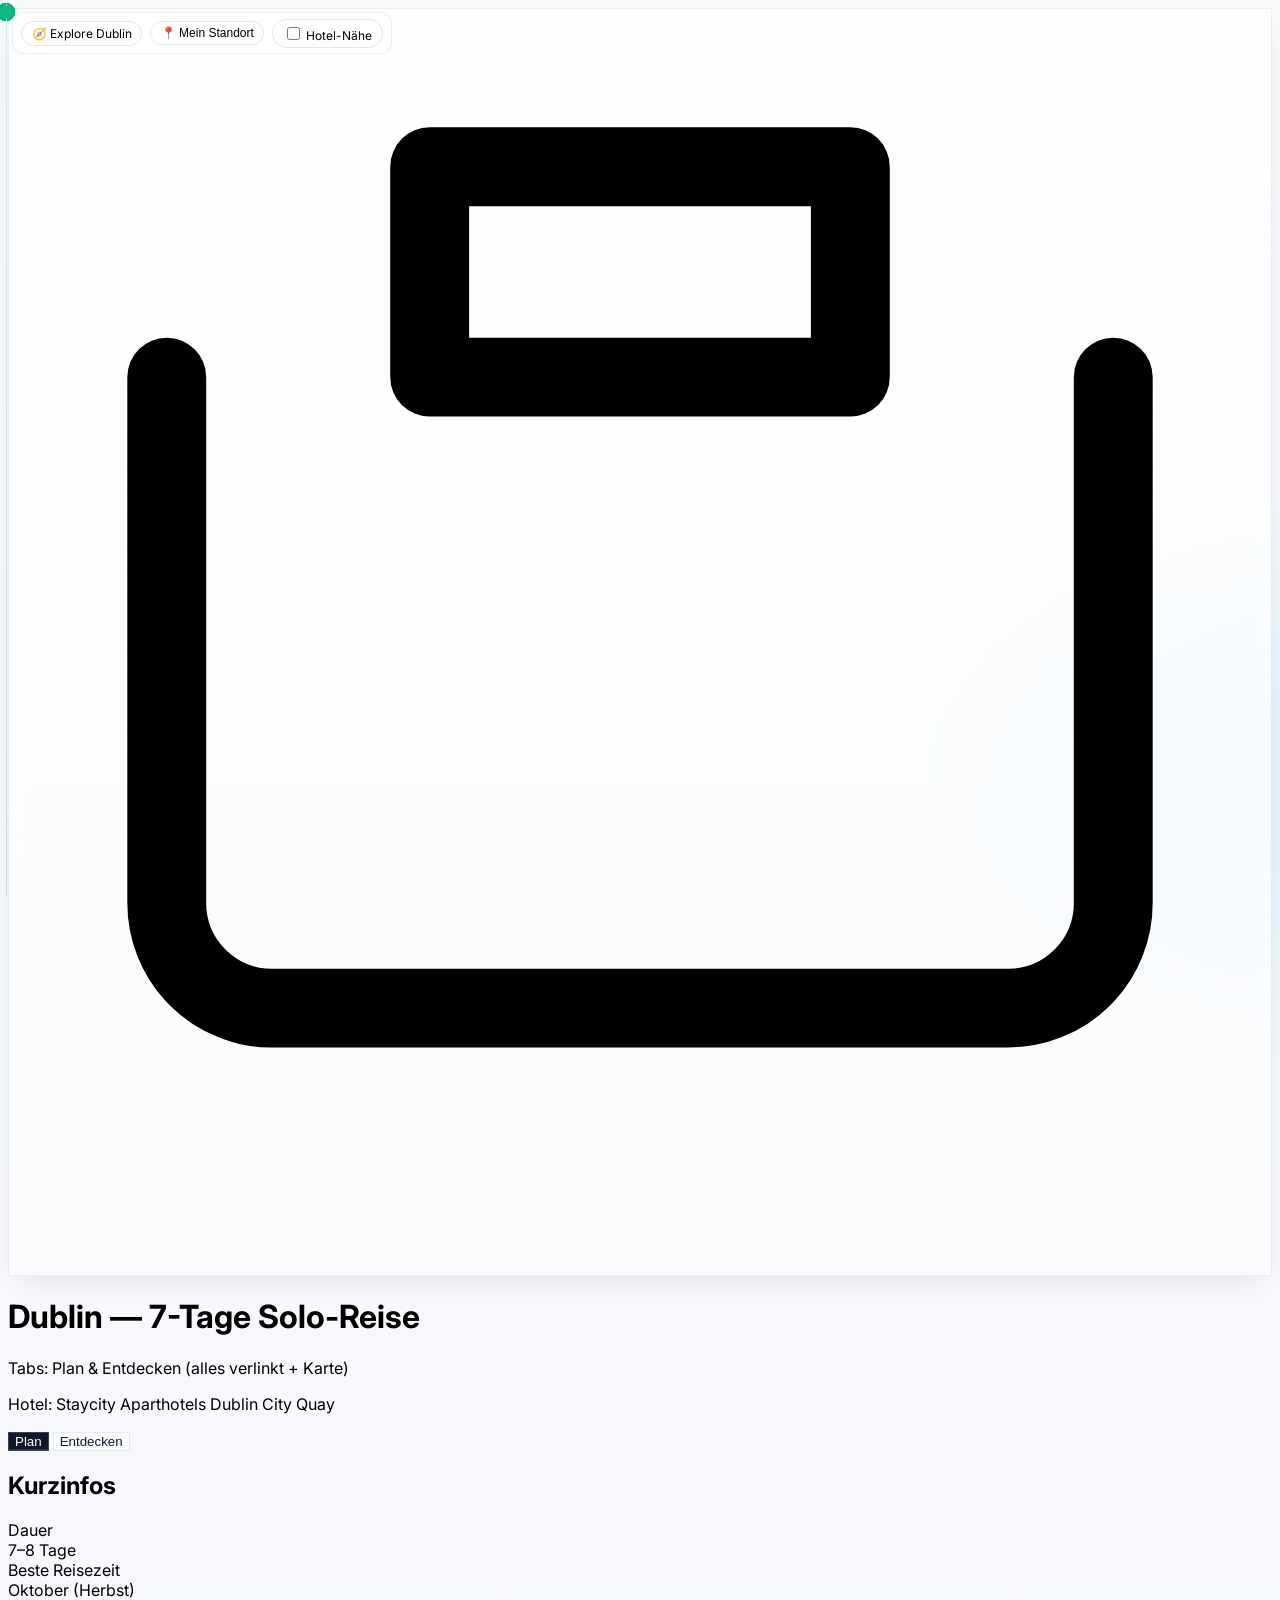
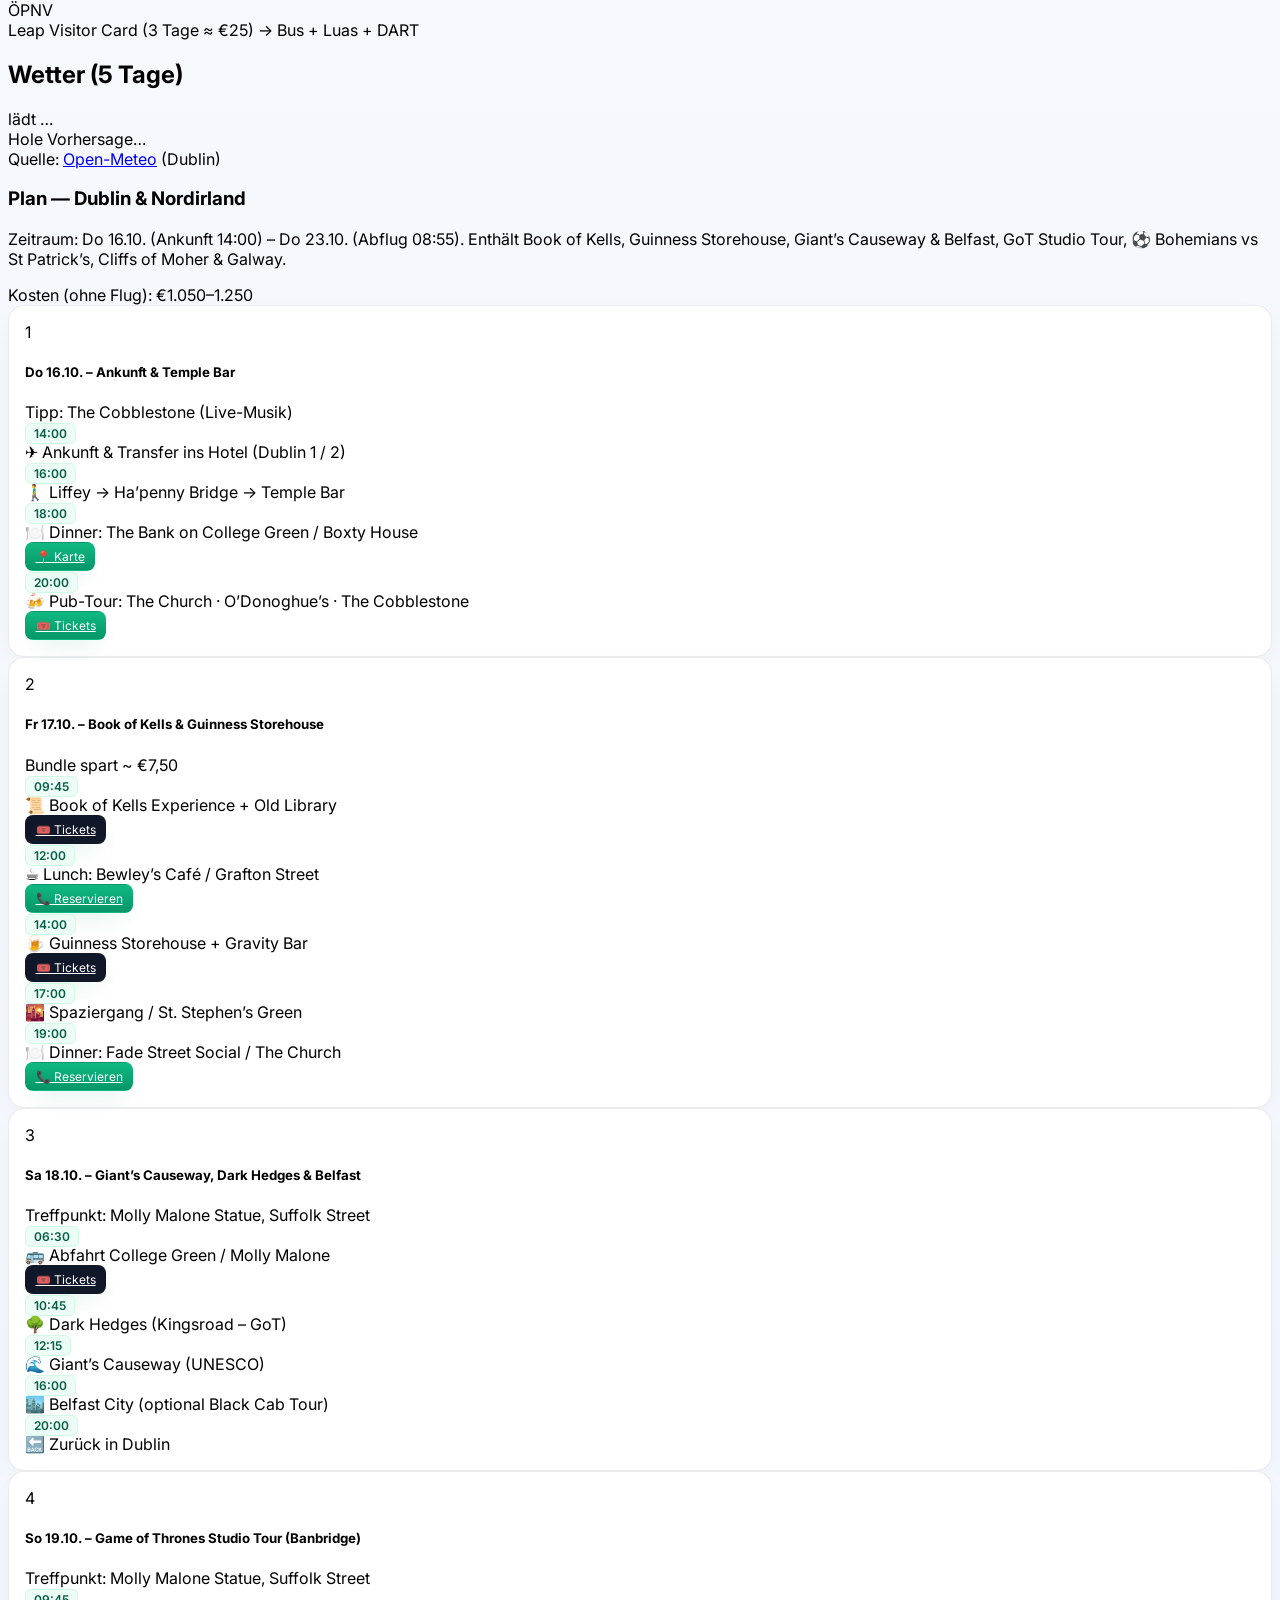
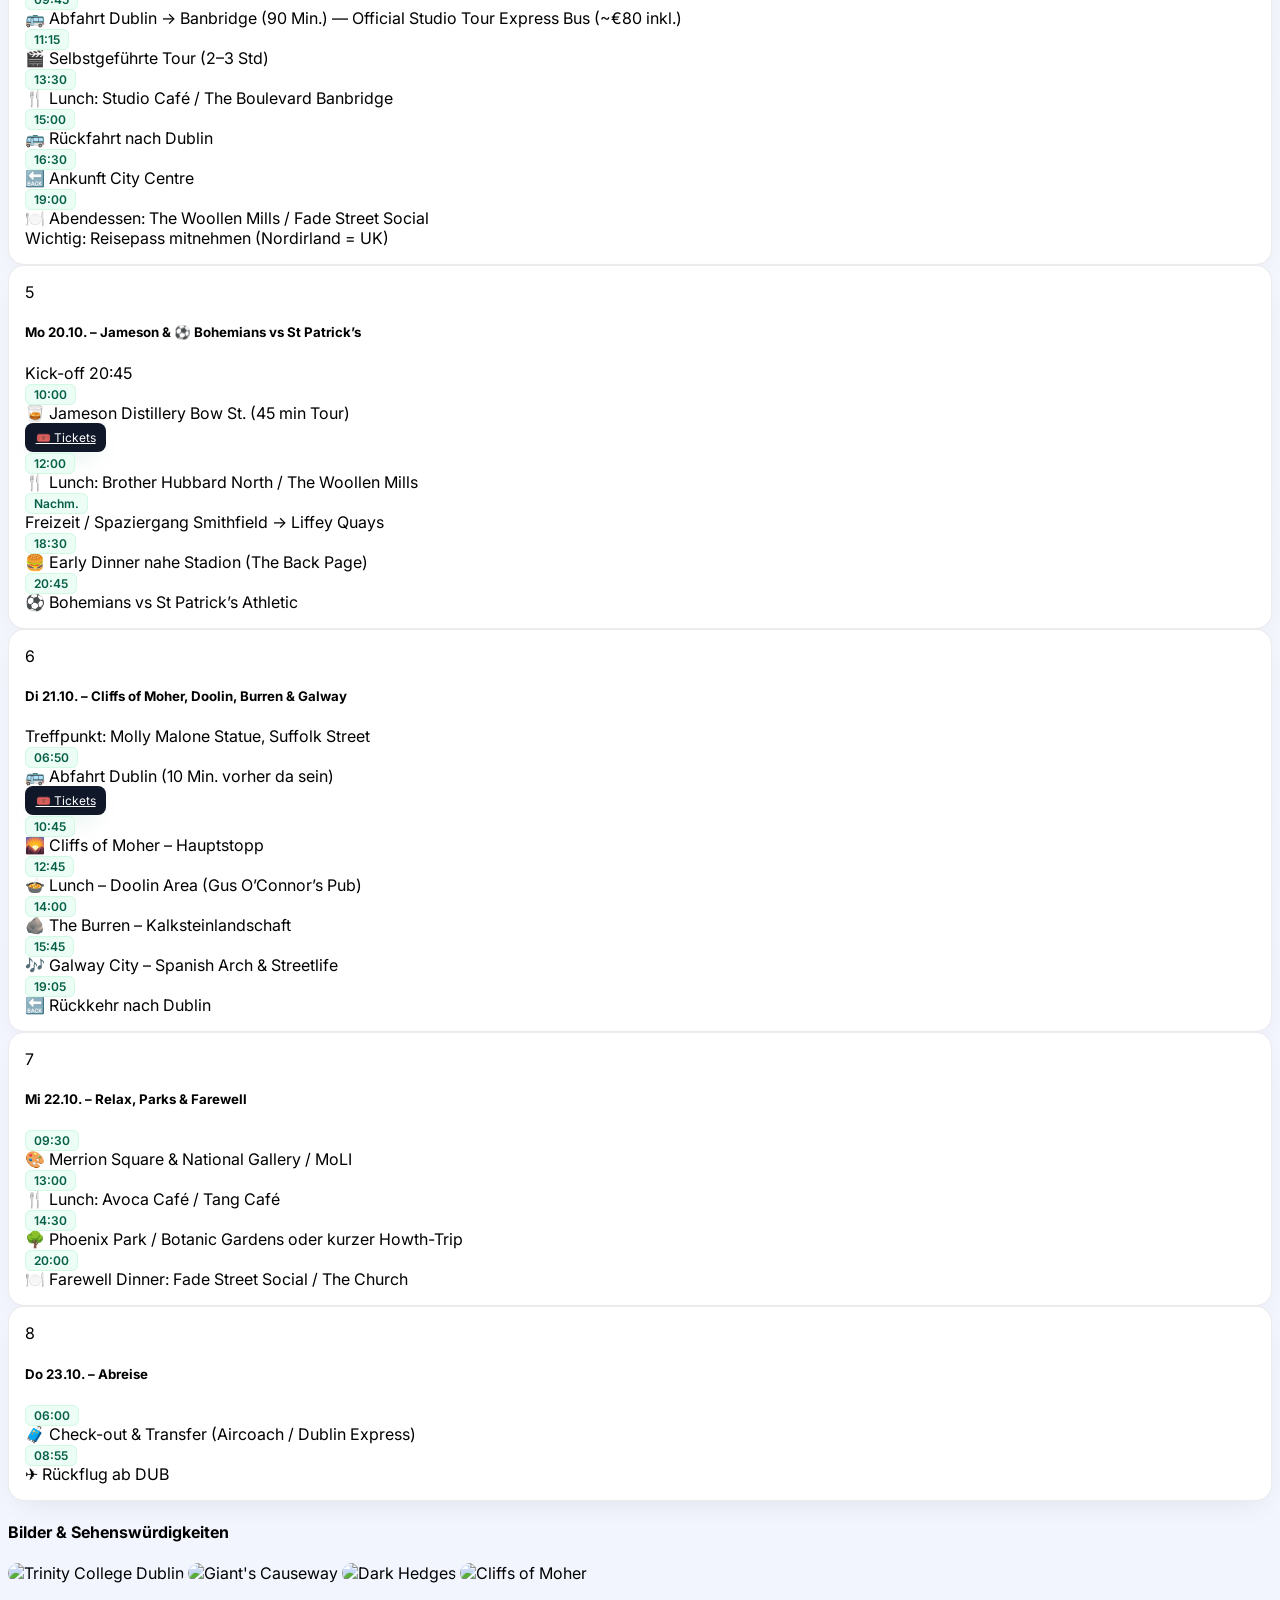
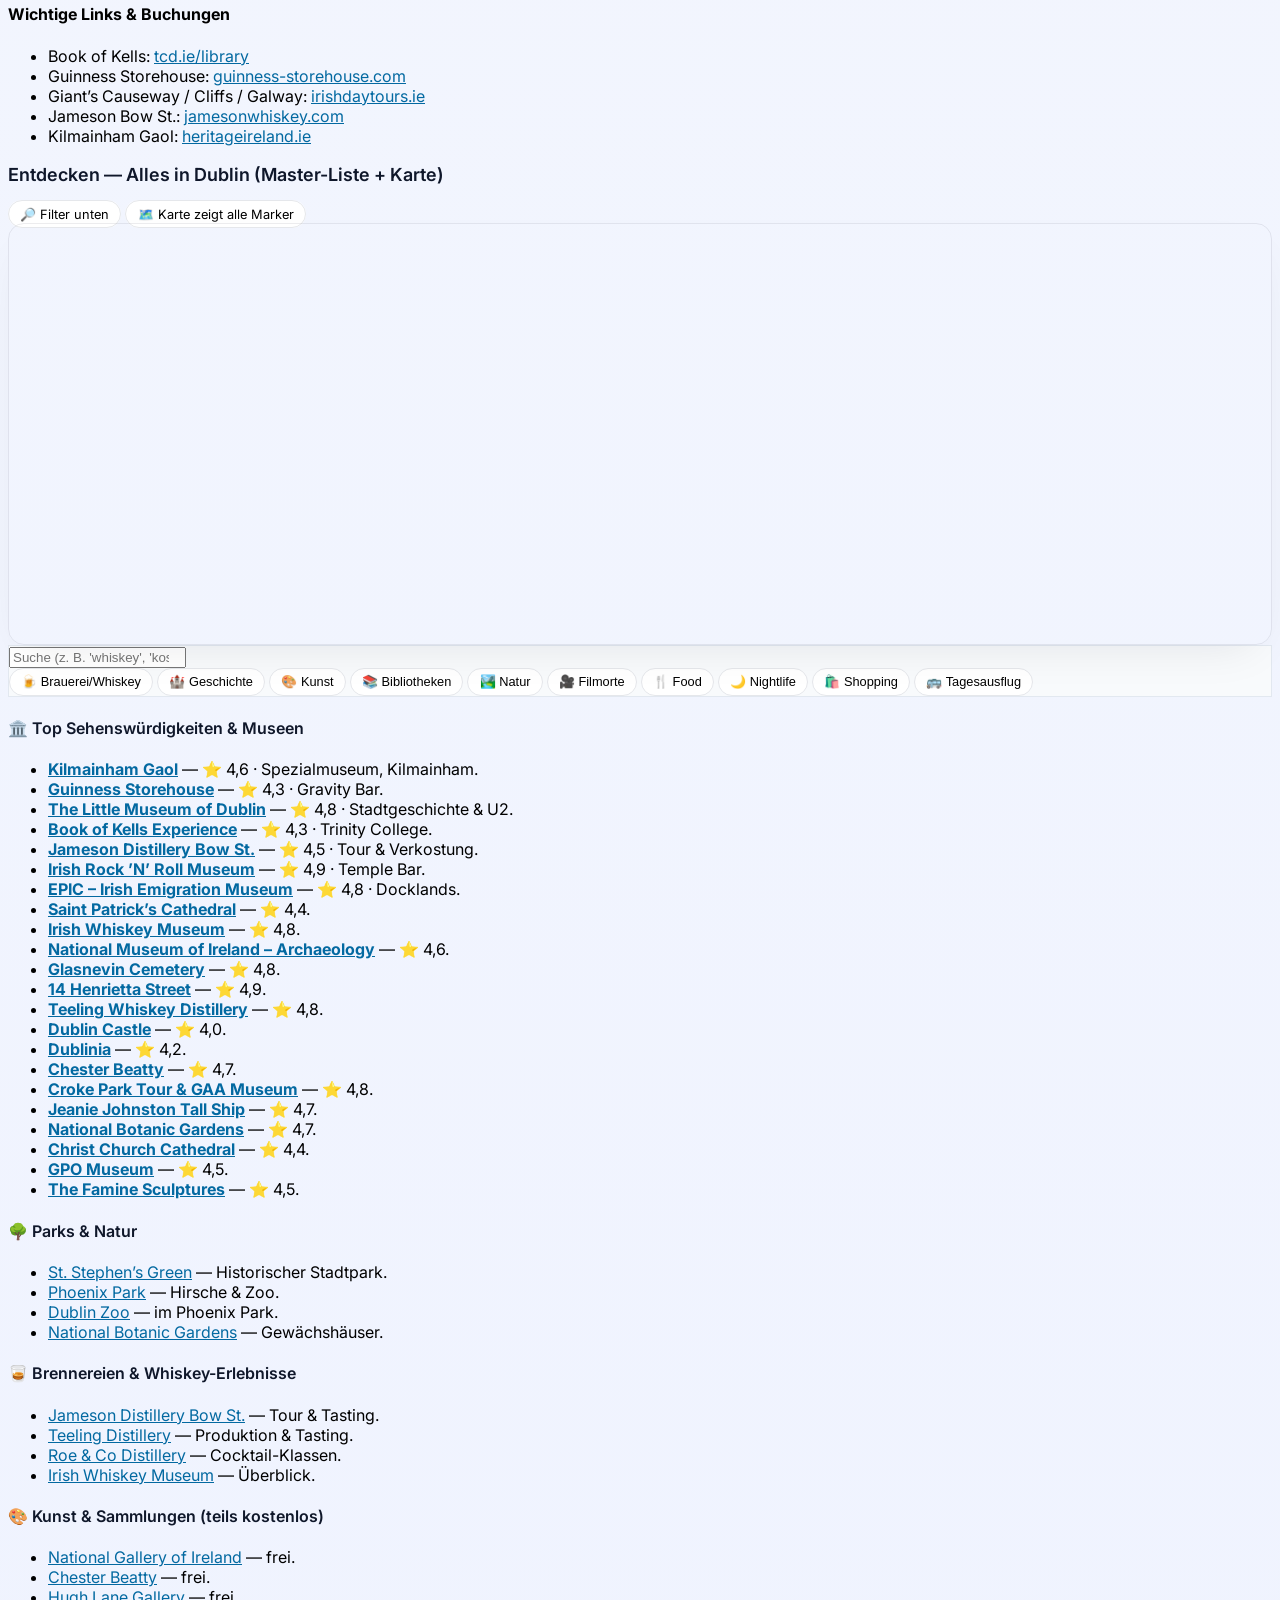
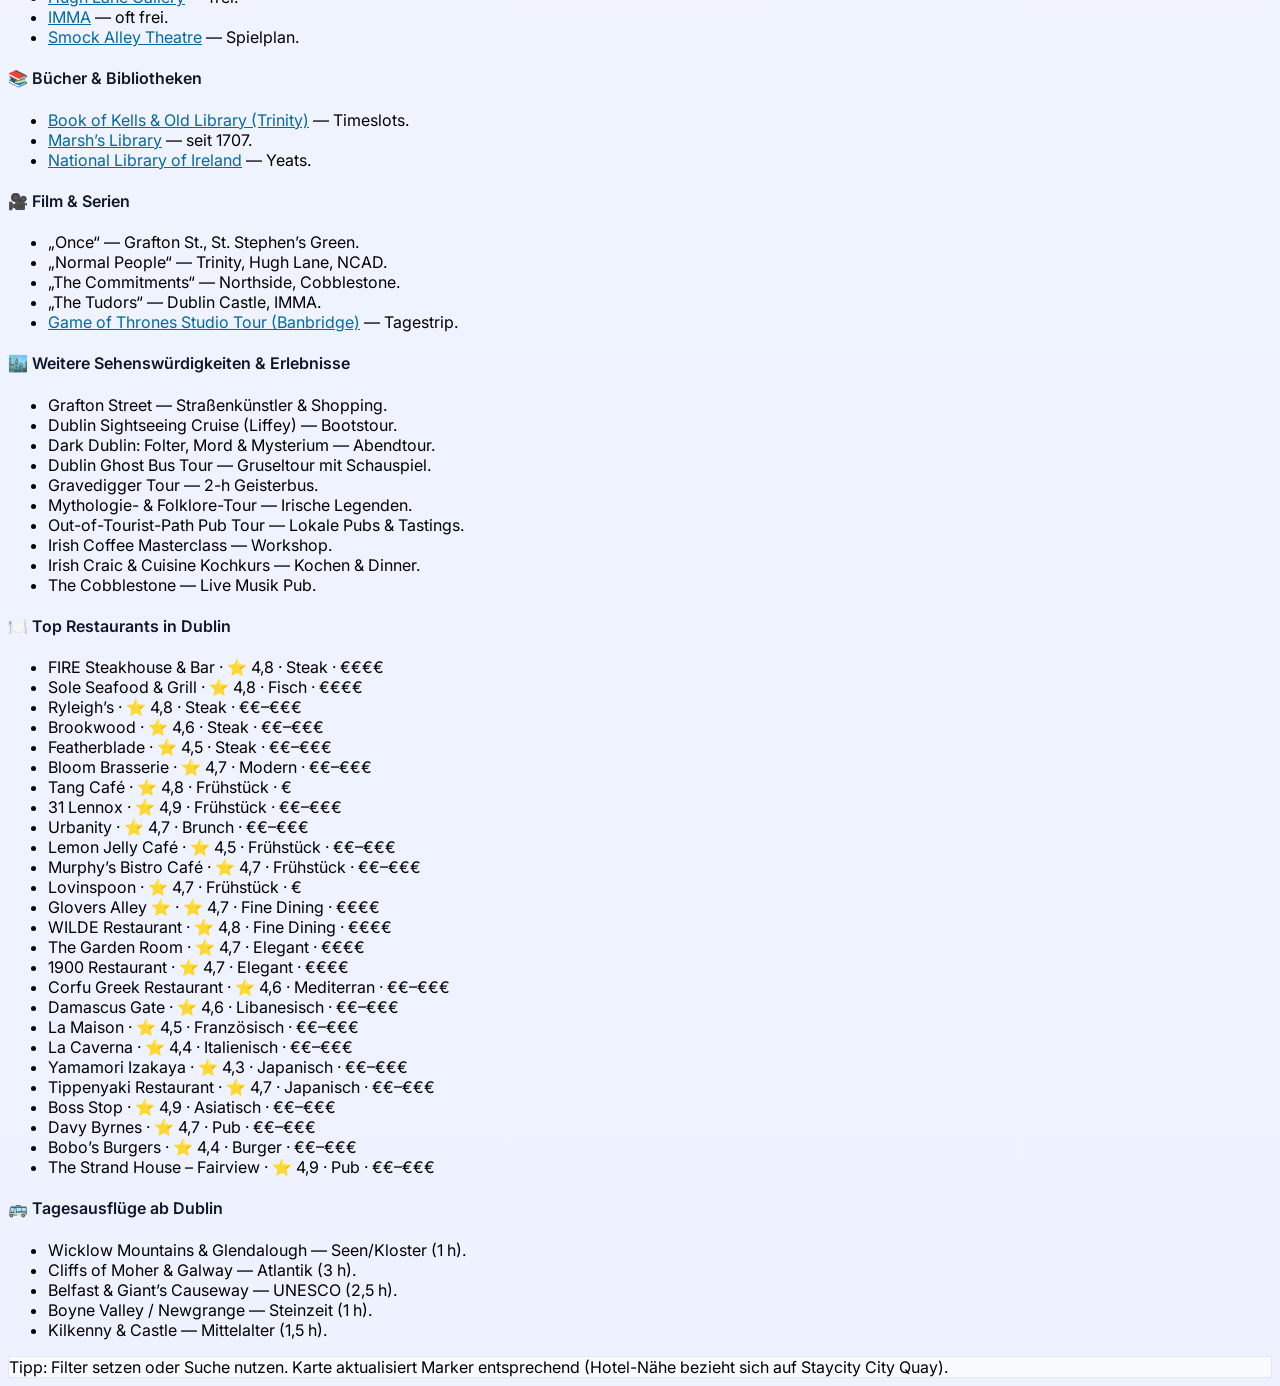
==== index.html @ 1398ee59 "Update index.html" ====
<!doctype html>
<html lang="de">
<head>
  <meta charset="utf-8" />
  <meta name="viewport" content="width=device-width, initial-scale=1" />
  <title>Dublin — 7-Tage Solo-Reise (Plan & Entdecken)</title>

  <!-- Fonts -->
  <link rel="preconnect" href="https://fonts.gstatic.com" crossorigin>
  <link href="https://fonts.googleapis.com/css2?family=Inter:wght@400;500;600;700&display=swap" rel="stylesheet">

  <!-- Tailwind -->
  <script src="https://cdn.tailwindcss.com"></script>

  <!-- Leaflet -->
  <link rel="stylesheet" href="https://unpkg.com/leaflet@1.9.4/dist/leaflet.css" crossorigin="">
  <script src="https://unpkg.com/leaflet@1.9.4/dist/leaflet.js" crossorigin=""></script>

  <style>
    /* ---------- Farb- & Surface-Polish (hell) ---------- */
    :root{
      --bg-grad-a:#f8fafc; /* slate-50 */
      --bg-grad-b:#eef2ff; /* indigo-50 */
      --card-bg:#ffffff;
      --card-brd:rgba(15,23,42,.08);
      --card-sh:#0b12201a;
      --chip-brd:#e5e7eb;
      --chip-on:#eef2ff;
      --accent:#10b981;   /* emerald */
      --accent-2:#059669; /* emerald-600 */
      --link:#0369a1;     /* sky-700 */
    }

    body{
      background:
        radial-gradient(1200px 600px at 10% -10%, rgba(16,185,129,.12), transparent 60%),
        radial-gradient(900px 500px at 110% 10%, rgba(56,189,248,.12), transparent 60%),
        linear-gradient(180deg, var(--bg-grad-a), var(--bg-grad-b));
      font-family: Inter, ui-sans-serif, system-ui, -apple-system, Segoe UI, Roboto, Helvetica, Arial, 'Apple Color Emoji','Segoe UI Emoji';
    }

    .glass{background:linear-gradient(180deg,#ffffffb0,#ffffff80);backdrop-filter:blur(10px);border:1px solid rgba(15,23,42,.06);box-shadow:0 10px 30px -10px var(--card-sh)}
    .card{border-radius:1rem;border:1px solid var(--card-brd);background:var(--card-bg);box-shadow:0 10px 30px -12px var(--card-sh);padding:1rem;transition:box-shadow .25s ease, transform .25s ease, border-color .25s}
    .card:hover{ transform: translateY(-1px); box-shadow: 0 14px 38px -12px var(--card-sh); border-color: rgba(14,165,233,.25) }
    .timeline-line{position:absolute;left:6px;top:.25rem;bottom:.25rem;width:1px;background:linear-gradient(#e2e8f0,#cbd5e1)}
    .bullet{position:absolute;left:0;top:.375rem;height:.75rem;width:.75rem;border-radius:9999px;background:var(--accent);box-shadow:0 0 0 3px rgba(16,185,129,.18)}
    .badge{font-size:.75rem;font-weight:600;color:#065f46;background:#ecfdf5;border:1px solid #d1fae5;border-radius:.375rem;padding:.125rem .5rem}
    .tab{border:1px solid var(--card-brd); color:#0f172a; background: linear-gradient(180deg,#ffffffb3,#ffffff99); transition: all .2s ease}
    .tab.tab-active{background: linear-gradient(180deg,#0f172a,#111827); color:#fff; border-color:rgba(255,255,255,.18); box-shadow: inset 0 -1px 0 0 rgba(255,255,255,.1)}
    .tab:not(.tab-active):hover{ background:#ffffffd0 }
    img.multi{aspect-ratio:16/10;width:100%;height:auto;object-fit:cover;border-radius:.75rem}
    .k-section h3{font-size:1.125rem;font-weight:600;color:#0f172a}
    .k-section h4{font-weight:600;color:#0f172a}
    .chip{border:1px solid var(--chip-brd);border-radius:999px;padding:.35rem .7rem;font-size:.8rem;cursor:pointer;background:#fff;transition: all .15s ease}
    .chip:hover{ transform: translateY(-1px); box-shadow:0 6px 14px -10px var(--card-sh) }
    .chip[data-active="1"]{ background: var(--chip-on); border-color: #c7d2fe; box-shadow: 0 0 0 2px #e0e7ff inset }
    .hint{background:#f8fafc;border:1px solid #e2e8f0}
    .link{color:var(--link);text-decoration:underline}
    .btn{display:inline-flex;align-items:center;gap:.5rem;border:1px solid transparent;padding:.375rem .6rem;border-radius:.5rem;font-size:.75rem;background:linear-gradient(180deg,#10b981,#059669);color:#fff;box-shadow:0 10px 24px -12px rgba(5,150,105,.45);transition: transform .15s ease, box-shadow .15s ease, filter .1s ease}
    .btn:hover{ transform: translateY(-1px); filter: brightness(1.03); box-shadow:0 14px 30px -12px rgba(5,150,105,.55) }
    .btn:active{ transform: translateY(0) }
    .btn-ghost{background:linear-gradient(180deg,#0f172a,#111827);color:#fff;border-color:transparent}
    #map{height:420px;border-radius:1rem;border:1px solid var(--card-brd);box-shadow:0 18px 44px -20px var(--card-sh);position:relative}
    .leaflet-popup-content{margin:8px 12px}
    .map-toolbar{position:absolute; z-index:500; inset:12px auto auto 12px; display:flex; gap:8px; align-items:center; background: rgba(255,255,255,.95); border:1px solid var(--card-brd); border-radius:.75rem; padding:.35rem .5rem; backdrop-filter: blur(6px)}
    .map-pill{ padding:.25rem .6rem; border-radius:999px; font-size:.75rem; border:1px solid var(--chip-brd); background:#fff }
    [data-name].ring{ transition: box-shadow .4s ease }
    @media (prefers-reduced-motion: reduce){ .card, .btn, .chip { transition: none!important } }
  </style>
</head>
<body class="min-h-screen p-4 sm:p-6">
  <div class="max-w-5xl mx-auto">
    <header class="mb-4 sm:mb-6">
      <div class="flex items-center gap-4">
        <div class="w-12 h-12 sm:w-14 sm:h-14 glass rounded-2xl flex items-center justify-center">
          <svg xmlns="http://www.w3.org/2000/svg" class="w-7 h-7 sm:w-8 sm:h-8 text-emerald-600" viewBox="0 0 24 24" fill="none" stroke="currentColor">
            <path stroke-linecap="round" stroke-linejoin="round" stroke-width="1.5" d="M3 7v10a2 2 0 0 0 2 2h14a2 2 0 0 0 2-2V7" />
            <path stroke-linecap="round" stroke-linejoin="round" stroke-width="1.5" d="M8 3h8v4H8z" />
          </svg>
        </div>
        <div class="flex-1">
          <h1 class="text-xl sm:text-2xl font-semibold text-slate-900">Dublin — 7-Tage Solo-Reise</h1>
          <p class="text-sm text-slate-500">Tabs: <span class="font-medium">Plan</span> & <span class="font-medium">Entdecken</span> (alles verlinkt + Karte)</p>
          <p class="text-xs text-slate-500 mt-1">Hotel: <span class="font-semibold">Staycity Aparthotels Dublin City Quay</span></p>
        </div>
      </div>
    </header>


    <!-- Tabs -->
    <nav class="sticky top-0 z-10 bg-gradient-to-b from-slate-50/80 to-slate-100/80 backdrop-blur rounded-xl p-1 mb-4 shadow-sm">
      <div class="grid grid-cols-2 gap-1">
        <button id="tabA" class="tab tab-active rounded-lg px-3 py-2 text-sm font-medium">Plan</button>
        <button id="tabC" class="tab rounded-lg px-3 py-2 text-sm font-medium">Entdecken</button>
      </div>
    </nav>

    <!-- Übersicht -->
    <section class="bg-white p-4 sm:p-5 rounded-2xl shadow-md mb-4">
      <h2 class="text-lg font-semibold text-slate-800 mb-2">Kurzinfos</h2>
      <div class="grid grid-cols-1 md:grid-cols-3 gap-3 text-sm text-slate-600">
        <div class="p-3 rounded-lg bg-slate-50">Dauer<br><span class="font-medium text-slate-800">7–8 Tage</span></div>
        <div class="p-3 rounded-lg bg-slate-50">Beste Reisezeit<br><span class="font-medium text-slate-800">Oktober (Herbst)</span></div>
        <div class="p-3 rounded-lg bg-slate-50">ÖPNV<br><span class="font-medium text-slate-800">Leap Visitor Card (3 Tage ≈ €25) → Bus + Luas + DART</span></div>
      </div>
    </section>

    <!-- Wetter (5 Tage) -->
    <section class="bg-white p-4 sm:p-5 rounded-2xl shadow-md mb-4">
      <div class="flex items-center justify-between mb-3">
        <h2 class="text-lg font-semibold text-slate-800">Wetter (5 Tage)</h2>
        <span id="wxUpdated" class="text-xs text-slate-500">lädt …</span>
      </div>

      <div id="wxWrap" class="grid grid-cols-2 sm:grid-cols-3 md:grid-cols-5 gap-3">
        <div class="col-span-full text-sm text-slate-500" id="wxLoading">Hole Vorhersage…</div>
      </div>

      <div class="mt-3 text-xs text-slate-400">
        Quelle: <a class="underline" href="https://open-meteo.com/" target="_blank" rel="noopener">Open-Meteo</a> (Dublin)
      </div>
    </section>

    <!-- ========= PLAN ========= -->
    <div id="wrapA">
      <section class="bg-white p-6 rounded-2xl shadow-lg border border-slate-200/60">
        <div class="flex items-start justify-between mb-4 gap-3">
          <div>
            <h3 class="text-xl font-semibold text-slate-900">Plan — Dublin & Nordirland</h3>
            <p class="text-sm text-slate-600 mt-1">Zeitraum: Do 16.10. (Ankunft 14:00) – Do 23.10. (Abflug 08:55). Enthält Book of Kells, Guinness Storehouse, Giant’s Causeway & Belfast, GoT Studio Tour, ⚽ Bohemians vs St Patrick’s, Cliffs of Moher & Galway.</p>
          </div>
          <div class="text-sm text-emerald-600 font-medium shrink-0">Kosten (ohne Flug): €1.050–1.250</div>
        </div>

        <div class="grid grid-cols-1 md:grid-cols-2 gap-6">
          <!-- Day Cards -->
          <div class="space-y-3">

            <!-- Tag 1 -->
            <div class="card">
              <div class="flex items-center justify-between mb-3">
                <div class="flex items-center gap-2">
                  <span class="inline-flex h-7 w-7 items-center justify-center rounded-xl bg-slate-900 text-white text-sm font-semibold">1</span>
                  <h5 class="text-base font-semibold text-slate-900">Do 16.10. – Ankunft & Temple Bar</h5>
                </div>
                <span class="text-xs text-slate-500">Tipp: The Cobblestone (Live-Musik)</span>
              </div>
              <div class="relative">
                <div class="timeline-line"></div>
                <div class="space-y-3">
                  <div class="relative pl-8">
                    <span class="bullet"></span>
                    <div class="flex flex-wrap items-center gap-3">
                      <span class="badge">14:00</span>
                      <div class="text-sm font-medium text-slate-800">✈️ Ankunft & Transfer ins Hotel (Dublin 1 / 2)</div>
                    </div>
                  </div>
                  <div class="relative pl-8">
                    <span class="bullet"></span>
                    <div class="flex flex-wrap items-center gap-3">
                      <span class="badge">16:00</span>
                      <div class="text-sm font-medium text-slate-800">🚶‍♂️ Liffey → Ha’penny Bridge → Temple Bar</div>
                    </div>
                  </div>
                  <div class="relative pl-8">
                    <span class="bullet"></span>
                    <div class="flex flex-wrap items-center gap-3">
                      <span class="badge">18:00</span>
                      <div class="text-sm font-medium text-slate-800">🍽️ Dinner: The Bank on College Green / Boxty House</div>
                      <a class="btn" target="_blank" href="https://maps.google.com/?q=The+Bank+on+College+Green+Dublin">📍 Karte</a>
                    </div>
                  </div>
                  <div class="relative pl-8">
                    <span class="bullet"></span>
                    <div class="flex flex-wrap items-center gap-3">
                      <span class="badge">20:00</span>
                      <div class="text-sm font-medium text-slate-800">🍻 Pub-Tour: The Church · O’Donoghue’s · The Cobblestone</div>
                      <a class="btn" target="_blank" href="https://dublinpubcrawl.com/">🎟️ Tickets</a>
                    </div>
                  </div>
                </div>
              </div>
            </div>

            <!-- Tag 2 -->
            <div class="card">
              <div class="flex items-center justify-between mb-3">
                <div class="flex items-center gap-2">
                  <span class="inline-flex h-7 w-7 items-center justify-center rounded-xl bg-slate-900 text-white text-sm font-semibold">2</span>
                  <h5 class="text-base font-semibold text-slate-900">Fr 17.10. – Book of Kells & Guinness Storehouse</h5>
                </div>
                <span class="text-xs text-slate-500">Bundle spart ~ €7,50</span>
              </div>
              <div class="relative">
                <div class="timeline-line"></div>
                <div class="space-y-3">
                  <div class="relative pl-8">
                    <span class="bullet"></span>
                    <div class="flex flex-wrap items-center gap-3">
                      <span class="badge">09:45</span>
                      <div class="text-sm font-medium text-slate-800">📜 Book of Kells Experience + Old Library</div>
                      <a class="btn btn-ghost" target="_blank" href="https://www.tcd.ie/library/old-library/">🎟️ Tickets</a>
                    </div>
                  </div>
                  <div class="relative pl-8"><span class="bullet"></span>
                    <div class="flex items-center gap-3">
                      <span class="badge">12:00</span>
                      <div class="text-sm font-medium text-slate-800">☕ Lunch: Bewley’s Café / Grafton Street</div>
                      <a class="btn" target="_blank" href="https://www.bewleys.com/locations/grafton-street-cafe/">📞 Reservieren</a>
                    </div>
                  </div>
                  <div class="relative pl-8">
                    <span class="bullet"></span>
                    <div class="flex flex-wrap items-center gap-3">
                      <span class="badge">14:00</span>
                      <div class="text-sm font-medium text-slate-800">🍺 Guinness Storehouse + Gravity Bar</div>
                      <a class="btn btn-ghost" target="_blank" href="https://www.guinness-storehouse.com/">🎟️ Tickets</a>
                    </div>
                  </div>
                  <div class="relative pl-8"><span class="bullet"></span>
                    <div class="flex items-center gap-3">
                      <span class="badge">17:00</span>
                      <div class="text-sm font-medium text-slate-800">🌇 Spaziergang / St. Stephen’s Green</div>
                    </div>
                  </div>
                  <div class="relative pl-8"><span class="bullet"></span>
                    <div class="flex items-center gap-3">
                      <span class="badge">19:00</span>
                      <div class="text-sm font-medium text-slate-800">🍽️ Dinner: Fade Street Social / The Church</div>
                      <a class="btn" target="_blank" href="https://www.fadestreetsocial.com/">📞 Reservieren</a>
                    </div>
                  </div>
                </div>
              </div>
            </div>

            <!-- Tag 3 -->
            <div class="card">
              <div class="flex items-center justify-between mb-3">
                <div class="flex items-center gap-2">
                  <span class="inline-flex h-7 w-7 items-center justify-center rounded-xl bg-slate-900 text-white text-sm font-semibold">3</span>
                  <h5 class="text-base font-semibold text-slate-900">Sa 18.10. – Giant’s Causeway, Dark Hedges & Belfast</h5>
                </div>
                <span class="text-xs text-slate-500">Treffpunkt: Molly Malone Statue, Suffolk Street</span>
              </div>
              <div class="relative">
                <div class="timeline-line"></div>
                <div class="space-y-3">
                  <div class="relative pl-8"><span class="bullet"></span>
                    <div class="flex items-center gap-3 flex-wrap">
                      <span class="badge">06:30</span>
                      <div class="text-sm font-medium text-slate-800">🚌 Abfahrt College Green / Molly Malone</div>
                      <a class="btn btn-ghost" target="_blank" href="https://www.irishdaytours.ie/">🎟️ Tickets</a>
                    </div>
                  </div>
                  <div class="relative pl-8"><span class="bullet"></span>
                    <div class="flex items-center gap-3"><span class="badge">10:45</span><div class="text-sm font-medium text-slate-800">🌳 Dark Hedges (Kingsroad – GoT)</div></div>
                  </div>
                  <div class="relative pl-8"><span class="bullet"></span>
                    <div class="flex items-center gap-3"><span class="badge">12:15</span><div class="text-sm font-medium text-slate-800">🌊 Giant’s Causeway (UNESCO)</div></div>
                  </div>
                  <div class="relative pl-8"><span class="bullet"></span>
                    <div class="flex items-center gap-3"><span class="badge">16:00</span><div class="text-sm font-medium text-slate-800">🏙️ Belfast City (optional Black Cab Tour)</div></div>
                  </div>
                  <div class="relative pl-8"><span class="bullet"></span>
                    <div class="flex items-center gap-3"><span class="badge">20:00</span><div class="text-sm font-medium text-slate-800">🔙 Zurück in Dublin</div></div>
                  </div>
                </div>
              </div>
            </div>

            <!-- Tag 4 -->
            <div class="card">
              <div class="flex items-center justify-between mb-3">
                <div class="flex items-center gap-2">
                  <span class="inline-flex h-7 w-7 items-center justify-center rounded-xl bg-slate-900 text-white text-sm font-semibold">4</span>
                  <h5 class="text-base font-semibold text-slate-900">So 19.10. – Game of Thrones Studio Tour (Banbridge)</h5>
                </div>
                <span class="text-xs text-slate-500">Treffpunkt: Molly Malone Statue, Suffolk Street</span>
              </div>
              <div class="relative">
                <div class="timeline-line"></div>
                <div class="space-y-3">
                  <div class="relative pl-8"><span class="bullet"></span>
                    <div class="flex items-center gap-3 flex-wrap">
                      <span class="badge">09:45</span>
                      <div class="text-sm font-medium text-slate-800">🚌 Abfahrt Dublin → Banbridge (90 Min.) — Official Studio Tour Express Bus (~€80 inkl.)</div>
                    </div>
                  </div>
                  <div class="relative pl-8"><span class="bullet"></span>
                    <div class="flex items-center gap-3"><span class="badge">11:15</span><div class="text-sm font-medium text-slate-800">🎬 Selbstgeführte Tour (2–3 Std)</div></div>
                  </div>
                  <div class="relative pl-8"><span class="bullet"></span>
                    <div class="flex items-center gap-3"><span class="badge">13:30</span><div class="text-sm font-medium text-slate-800">🍴 Lunch: Studio Café / The Boulevard Banbridge</div></div>
                  </div>
                  <div class="relative pl-8"><span class="bullet"></span>
                    <div class="flex items-center gap-3"><span class="badge">15:00</span><div class="text-sm font-medium text-slate-800">🚌 Rückfahrt nach Dublin</div></div>
                  </div>
                  <div class="relative pl-8"><span class="bullet"></span>
                    <div class="flex items-center gap-3"><span class="badge">16:30</span><div class="text-sm font-medium text-slate-800">🔙 Ankunft City Centre</div></div>
                  </div>
                  <div class="relative pl-8"><span class="bullet"></span>
                    <div class="flex items-center gap-3"><span class="badge">19:00</span><div class="text-sm font-medium text-slate-800">🍽️ Abendessen: The Woollen Mills / Fade Street Social</div></div>
                  </div>
                  <div class="px-8 text-xs text-slate-500">Wichtig: Reisepass mitnehmen (Nordirland = UK)</div>
                </div>
              </div>
            </div>

            <!-- Tag 5 -->
            <div class="card">
              <div class="flex items-center justify-between mb-3">
                <div class="flex items-center gap-2">
                  <span class="inline-flex h-7 w-7 items-center justify-center rounded-xl bg-slate-900 text-white text-sm font-semibold">5</span>
                  <h5 class="text-base font-semibold text-slate-900">Mo 20.10. – Jameson & ⚽ Bohemians vs St Patrick’s</h5>
                </div>
                <span class="text-xs text-slate-500">Kick-off 20:45</span>
              </div>
              <div class="relative">
                <div class="timeline-line"></div>
                <div class="space-y-3">
                  <div class="relative pl-8"><span class="bullet"></span>
                    <div class="flex items-center gap-3 flex-wrap">
                      <span class="badge">10:00</span>
                      <div class="text-sm font-medium text-slate-800">🥃 Jameson Distillery Bow St. (45 min Tour)</div>
                      <a class="btn btn-ghost" target="_blank" href="https://www.jamesonwhiskey.com/visit-us/bow-st-dublin">🎟️ Tickets</a>
                    </div>
                  </div>
                  <div class="relative pl-8"><span class="bullet"></span>
                    <div class="flex items-center gap-3 flex-wrap">
                      <span class="badge">12:00</span><div class="text-sm font-medium text-slate-800">🍴 Lunch: Brother Hubbard North / The Woollen Mills</div>
                    </div>
                  </div>
                  <div class="relative pl-8"><span class="bullet"></span>
                    <div class="flex items-center gap-3"><span class="badge">Nachm.</span><div class="text-sm font-medium text-slate-800">Freizeit / Spaziergang Smithfield → Liffey Quays</div></div>
                  </div>
                  <div class="relative pl-8"><span class="bullet"></span>
                    <div class="flex items-center gap-3"><span class="badge">18:30</span><div class="text-sm font-medium text-slate-800">🍔 Early Dinner nahe Stadion (The Back Page)</div></div>
                  </div>
                  <div class="relative pl-8"><span class="bullet"></span>
                    <div class="flex items-center gap-3"><span class="badge">20:45</span><div class="text-sm font-medium text-slate-800">⚽ Bohemians vs St Patrick’s Athletic</div></div>
                  </div>
                </div>
              </div>
            </div>

            <!-- Tag 6 -->
            <div class="card">
              <div class="flex items-center justify-between mb-3">
                <div class="flex items-center gap-2">
                  <span class="inline-flex h-7 w-7 items-center justify-center rounded-xl bg-slate-900 text-white text-sm font-semibold">6</span>
                  <h5 class="text-base font-semibold text-slate-900">Di 21.10. – Cliffs of Moher, Doolin, Burren & Galway</h5>
                </div>
                <span class="text-xs text-slate-500">Treffpunkt: Molly Malone Statue, Suffolk Street</span>
              </div>
              <div class="relative">
                <div class="timeline-line"></div>
                <div class="space-y-3">
                  <div class="relative pl-8"><span class="bullet"></span>
                    <div class="flex items-center gap-3 flex-wrap">
                      <span class="badge">06:50</span>
                      <div class="text-sm font-medium text-slate-800">🚌 Abfahrt Dublin (10 Min. vorher da sein)</div>
                      <a class="btn btn-ghost" target="_blank" href="https://www.irishdaytours.ie/">🎟️ Tickets</a>
                    </div>
                  </div>
                  <div class="relative pl-8"><span class="bullet"></span><div class="flex items-center gap-3"><span class="badge">10:45</span><div class="text-sm font-medium text-slate-800">🌄 Cliffs of Moher – Hauptstopp</div></div></div>
                  <div class="relative pl-8"><span class="bullet"></span><div class="flex items-center gap-3"><span class="badge">12:45</span><div class="text-sm font-medium text-slate-800">🍲 Lunch – Doolin Area (Gus O’Connor’s Pub)</div></div></div>
                  <div class="relative pl-8"><span class="bullet"></span><div class="flex items-center gap-3"><span class="badge">14:00</span><div class="text-sm font-medium text-slate-800">🪨 The Burren – Kalksteinlandschaft</div></div></div>
                  <div class="relative pl-8"><span class="bullet"></span><div class="flex items-center gap-3"><span class="badge">15:45</span><div class="text-sm font-medium text-slate-800">🎶 Galway City – Spanish Arch & Streetlife</div></div></div>
                  <div class="relative pl-8"><span class="bullet"></span><div class="flex items-center gap-3"><span class="badge">19:05</span><div class="text-sm font-medium text-slate-800">🔙 Rückkehr nach Dublin</div></div></div>
                </div>
              </div>
            </div>

            <!-- Tag 7 -->
            <div class="card">
              <div class="flex items-center justify-between mb-3">
                <div class="flex items-center gap-2">
                  <span class="inline-flex h-7 w-7 items-center justify-center rounded-xl bg-slate-900 text-white text-sm font-semibold">7</span>
                  <h5 class="text-base font-semibold text-slate-900">Mi 22.10. – Relax, Parks & Farewell</h5>
                </div>
              </div>
              <div class="relative">
                <div class="timeline-line"></div>
                <div class="space-y-3">
                  <div class="relative pl-8"><span class="bullet"></span><div class="flex items-center gap-3"><span class="badge">09:30</span><div class="text-sm font-medium text-slate-800">🎨 Merrion Square & National Gallery / MoLI</div></div></div>
                  <div class="relative pl-8"><span class="bullet"></span><div class="flex items-center gap-3"><span class="badge">13:00</span><div class="text-sm font-medium text-slate-800">🍴 Lunch: Avoca Café / Tang Café</div></div></div>
                  <div class="relative pl-8"><span class="bullet"></span><div class="flex items-center gap-3"><span class="badge">14:30</span><div class="text-sm font-medium text-slate-800">🌳 Phoenix Park / Botanic Gardens oder kurzer Howth-Trip</div></div></div>
                  <div class="relative pl-8"><span class="bullet"></span><div class="flex items-center gap-3"><span class="badge">20:00</span><div class="text-sm font-medium text-slate-800">🍽️ Farewell Dinner: Fade Street Social / The Church</div></div></div>
                </div>
              </div>
            </div>

            <!-- Tag 8 -->
            <div class="card">
              <div class="flex items-center justify-between mb-3">
                <div class="flex items-center gap-2">
                  <span class="inline-flex h-7 w-7 items-center justify-center rounded-xl bg-slate-900 text-white text-sm font-semibold">8</span>
                  <h5 class="text-base font-semibold text-slate-900">Do 23.10. – Abreise</h5>
                </div>
              </div>
              <div class="relative">
                <div class="timeline-line"></div>
                <div class="space-y-3">
                  <div class="relative pl-8"><span class="bullet"></span><div class="flex items-center gap-3"><span class="badge">06:00</span><div class="text-sm font-medium text-slate-800">🧳 Check-out & Transfer (Aircoach / Dublin Express)</div></div></div>
                  <div class="relative pl-8"><span class="bullet"></span><div class="flex items-center gap-3"><span class="badge">08:55</span><div class="text-sm font-medium text-slate-800">✈️ Rückflug ab DUB</div></div></div>
                </div>
              </div>
            </div>
          </div>

          <!-- Bilder + Links -->
          <div>
            <h4 class="font-semibold mb-2">Bilder & Sehenswürdigkeiten</h4>
            <div class="grid grid-cols-1 gap-3">
              <img class="rounded-lg shadow multi" alt="Trinity College Dublin" data-srcs="https://upload.wikimedia.org/wikipedia/commons/thumb/d/d7/The_entrance_of_the_historic_Trinity_College_%28Unsplash%29.jpg/1280px-The_entrance_of_the_historic_Trinity_College_%28Unsplash%29.jpg">
              <img class="rounded-lg shadow multi" alt="Giant's Causeway" data-srcs="https://upload.wikimedia.org/wikipedia/commons/c/c0/Causeway-code_poet-4.jpg">
              <img class="rounded-lg shadow multi" alt="Dark Hedges" data-srcs="https://upload.wikimedia.org/wikipedia/commons/b/b2/Dark_Hedges_near_Armoy%2C_Co_Antrim_%28cropped%29.jpg">
              <img class="rounded-lg shadow multi" alt="Cliffs of Moher" data-srcs="https://upload.wikimedia.org/wikipedia/commons/7/74/Cliffs_of_Moher%2C_Irland.jpg">
            </div>

            <h4 class="font-semibold mt-4 mb-2 text-slate-800">Wichtige Links & Buchungen</h4>
            <ul class="space-y-2 text-sm text-slate-800">
              <li>Book of Kells: <a class="link" href="https://www.tcd.ie/library/old-library/" target="_blank" rel="noopener">tcd.ie/library</a></li>
              <li>Guinness Storehouse: <a class="link" href="https://www.guinness-storehouse.com/" target="_blank" rel="noopener">guinness-storehouse.com</a></li>
              <li>Giant’s Causeway / Cliffs / Galway: <a class="link" href="https://www.irishdaytours.ie/" target="_blank" rel="noopener">irishdaytours.ie</a></li>
              <li>Jameson Bow St.: <a class="link" href="https://www.jamesonwhiskey.com/visit-us/bow-st-dublin" target="_blank" rel="noopener">jamesonwhiskey.com</a></li>
              <li>Kilmainham Gaol: <a class="link" href="https://heritageireland.ie/visit/places-to-visit/kilmainham-gaol/" target="_blank" rel="noopener">heritageireland.ie</a></li>
            </ul>
          </div>
        </div>
      </section>
    </div>

    <!-- ========= ENTDECKEN ========= -->
    <div id="wrapC" class="hidden">
      <section class="bg-white p-6 rounded-2xl shadow-lg border border-slate-200/60 k-section">
        <div class="flex items-start justify-between mb-4 gap-3">
          <h3>Entdecken — Alles in Dublin (Master-Liste + Karte)</h3>
          <div class="hidden sm:flex items-center gap-2 text-xs">
            <span class="chip">🔎 Filter unten</span>
            <span class="chip">🗺️ Karte zeigt alle Marker</span>
          </div>
        </div>

        <!-- MAP + TOOLBAR -->
        <div class="relative mb-4">
          <div id="map"></div>
          <div class="map-toolbar">
            <span class="map-pill">🧭 Explore Dublin</span>
            <button id="locateBtn" type="button" class="map-pill">📍 Mein Standort</button>
            <label class="map-pill flex items-center gap-2">
              <input id="nearHotel" type="checkbox" class="h-4 w-4">
              <span>Hotel-Nähe</span>
            </label>
          </div>
        </div>

        <!-- Filterleiste -->
        <div class="hint rounded-xl p-3 text-sm text-slate-700 mb-5">
          <div class="flex flex-col sm:flex-row gap-3 items-start sm:items-center">
            <input id="q" type="search" placeholder="Suche (z. B. 'whiskey', 'kostenlos', 'museum')"
                   class="w-full sm:w-1/2 rounded-lg border border-slate-200 bg-white text-slate-900 placeholder-slate-500 px-3 py-2 outline-none focus:ring-2 focus:ring-emerald-300 focus:border-emerald-400" />
            <div class="flex gap-2 flex-wrap">
              <button data-cat="brau" class="chip" aria-pressed="false">🍺 Brauerei/Whiskey</button>
              <button data-cat="hist" class="chip" aria-pressed="false">🏰 Geschichte</button>
              <button data-cat="kunst" class="chip" aria-pressed="false">🎨 Kunst</button>
              <button data-cat="bibl" class="chip" aria-pressed="false">📚 Bibliotheken</button>
              <button data-cat="natur" class="chip" aria-pressed="false">🏞️ Natur</button>
              <button data-cat="film" class="chip" aria-pressed="false">🎥 Filmorte</button>
              <button data-cat="food" class="chip" aria-pressed="false">🍴 Food</button>
              <button data-cat="night" class="chip" aria-pressed="false">🌙 Nightlife</button>
              <button data-cat="shop" class="chip" aria-pressed="false">🛍️ Shopping</button>
              <button data-cat="trip" class="chip" aria-pressed="false">🚌 Tagesausflug</button>
            </div>
          </div>
        </div>

        <!-- CATEGORIES (expanded) -->
        <div id="list" class="space-y-8 text-sm text-slate-800">

          <!-- Top Sehenswürdigkeiten & Museen -->
          <div data-cat="hist" class="space-y-2">
            <h4>🏛️ Top Sehenswürdigkeiten & Museen</h4>
            <ul class="list-disc ml-5">
              <li data-name="Kilmainham Gaol"><a class="link" href="https://www.google.com/search?q=Kilmainham+Gaol+Dublin" target="_blank" rel="noopener"><strong>Kilmainham Gaol</strong></a> — ⭐ 4,6 · Spezialmuseum, Kilmainham.</li>
              <li data-name="Guinness Storehouse"><a class="link" href="https://www.guinness-storehouse.com" target="_blank" rel="noopener"><strong>Guinness Storehouse</strong></a> — ⭐ 4,3 · Gravity Bar.</li>
              <li data-name="The Little Museum of Dublin"><a class="link" href="https://www.littlemuseum.ie" target="_blank" rel="noopener"><strong>The Little Museum of Dublin</strong></a> — ⭐ 4,8 · Stadtgeschichte & U2.</li>
              <li data-name="Book of Kells (Trinity)"><a class="link" href="https://www.tcd.ie/library/old-library/" target="_blank" rel="noopener"><strong>Book of Kells Experience</strong></a> — ⭐ 4,3 · Trinity College.</li>
              <li data-name="Jameson Distillery Bow St."><a class="link" href="https://www.jamesonwhiskey.com/visit-us/bow-st-dublin" target="_blank" rel="noopener"><strong>Jameson Distillery Bow St.</strong></a> — ⭐ 4,5 · Tour & Verkostung.</li>
              <li data-name="Irish Rock 'N' Roll Museum"><a class="link" href="https://irishrocknrollmuseum.com/" target="_blank" rel="noopener"><strong>Irish Rock ’N’ Roll Museum</strong></a> — ⭐ 4,9 · Temple Bar.</li>
              <li data-name="EPIC The Irish Emigration Museum"><a class="link" href="https://epicchq.com" target="_blank" rel="noopener"><strong>EPIC – Irish Emigration Museum</strong></a> — ⭐ 4,8 · Docklands.</li>
              <li data-name="Saint Patrick’s Cathedral"><a class="link" href="https://www.stpatrickscathedral.ie/" target="_blank" rel="noopener"><strong>Saint Patrick’s Cathedral</strong></a> — ⭐ 4,4.</li>
              <li data-name="Irish Whiskey Museum"><a class="link" href="https://irishwhiskeymuseum.ie" target="_blank" rel="noopener"><strong>Irish Whiskey Museum</strong></a> — ⭐ 4,8.</li>
              <li data-name="National Museum of Ireland – Archaeology"><a class="link" href="https://www.museum.ie/en-ie/museums/archaeology" target="_blank" rel="noopener"><strong>National Museum of Ireland – Archaeology</strong></a> — ⭐ 4,6.</li>
              <li data-name="Glasnevin Cemetery"><a class="link" href="https://www.glasnevinmuseum.ie/" target="_blank" rel="noopener"><strong>Glasnevin Cemetery</strong></a> — ⭐ 4,8.</li>
              <li data-name="14 Henrietta Street"><a class="link" href="https://14henriettastreet.ie/" target="_blank" rel="noopener"><strong>14 Henrietta Street</strong></a> — ⭐ 4,9.</li>
              <li data-name="Teeling Whiskey Distillery"><a class="link" href="https://teelingdistillery.com" target="_blank" rel="noopener"><strong>Teeling Whiskey Distillery</strong></a> — ⭐ 4,8.</li>
              <li data-name="Dublin Castle"><a class="link" href="https://www.dublincastle.ie/" target="_blank" rel="noopener"><strong>Dublin Castle</strong></a> — ⭐ 4,0.</li>
              <li data-name="Dublinia"><a class="link" href="https://dublinia.ie/" target="_blank" rel="noopener"><strong>Dublinia</strong></a> — ⭐ 4,2.</li>
              <li data-name="Chester Beatty"><a class="link" href="https://chesterbeatty.ie" target="_blank" rel="noopener"><strong>Chester Beatty</strong></a> — ⭐ 4,7.</li>
              <li data-name="Croke Park Stadium Tour"><a class="link" href="https://crokepark.ie/visit" target="_blank" rel="noopener"><strong>Croke Park Tour & GAA Museum</strong></a> — ⭐ 4,8.</li>
              <li data-name="Jeanie Johnston Tall Ship"><a class="link" href="https://jeaniejohnston.ie" target="_blank" rel="noopener"><strong>Jeanie Johnston Tall Ship</strong></a> — ⭐ 4,7.</li>
              <li data-name="National Botanic Gardens"><a class="link" href="https://botanicgardens.ie" target="_blank" rel="noopener"><strong>National Botanic Gardens</strong></a> — ⭐ 4,7.</li>
              <li data-name="Christ Church Cathedral"><a class="link" href="https://christchurchcathedral.ie/" target="_blank" rel="noopener"><strong>Christ Church Cathedral</strong></a> — ⭐ 4,4.</li>
              <li data-name="GPO Museum"><a class="link" href="https://www.gpowitnesshistory.ie/" target="_blank" rel="noopener"><strong>GPO Museum</strong></a> — ⭐ 4,5.</li>
              <li data-name="The Famine Sculptures"><a class="link" href="https://www.google.com/search?q=Famine+Sculptures+Dublin" target="_blank" rel="noopener"><strong>The Famine Sculptures</strong></a> — ⭐ 4,5.</li>
            </ul>
          </div>

          <!-- Parks & Natur -->
          <div data-cat="natur" class="space-y-2">
            <h4>🌳 Parks & Natur</h4>
            <ul class="list-disc ml-5">
              <li data-name="St Stephen’s Green"><a class="link" target="_blank" rel="noopener" href="https://maps.google.com/?q=St+Stephen's+Green+Dublin">St. Stephen’s Green</a> — Historischer Stadtpark.</li>
              <li data-name="Phoenix Park"><a class="link" target="_blank" rel="noopener" href="https://maps.google.com/?q=Phoenix+Park+Dublin">Phoenix Park</a> — Hirsche & Zoo.</li>
              <li data-name="Dublin Zoo"><a class="link" target="_blank" rel="noopener" href="https://maps.google.com/?q=Dublin+Zoo">Dublin Zoo</a> — im Phoenix Park.</li>
              <li data-name="National Botanic Gardens (Glasnevin)"><a class="link" target="_blank" rel="noopener" href="https://botanicgardens.ie">National Botanic Gardens</a> — Gewächshäuser.</li>
            </ul>
          </div>

          <!-- Brennereien & Whiskey -->
          <div data-cat="brau" class="space-y-2">
            <h4>🥃 Brennereien & Whiskey-Erlebnisse</h4>
            <ul class="list-disc ml-5">
              <li data-name="Jameson Distillery Bow St."><a class="link" href="https://www.jamesonwhiskey.com/visit-us/bow-st-dublin" target="_blank" rel="noopener">Jameson Distillery Bow St.</a> — Tour & Tasting.</li>
              <li data-name="Teeling Distillery"><a class="link" href="https://teelingdistillery.com" target="_blank" rel="noopener">Teeling Distillery</a> — Produktion & Tasting.</li>
              <li data-name="Roe & Co Distillery"><a class="link" href="https://roeandcowhiskey.com" target="_blank" rel="noopener">Roe & Co Distillery</a> — Cocktail-Klassen.</li>
              <li data-name="Irish Whiskey Museum"><a class="link" href="https://irishwhiskeymuseum.ie" target="_blank" rel="noopener">Irish Whiskey Museum</a> — Überblick.</li>
            </ul>
          </div>

          <!-- Kunst -->
          <div data-cat="kunst" class="space-y-2">
            <h4>🎨 Kunst & Sammlungen (teils kostenlos)</h4>
            <ul class="list-disc ml-5">
              <li data-name="National Gallery of Ireland"><a class="link" href="https://www.nationalgallery.ie" target="_blank" rel="noopener">National Gallery of Ireland</a> — frei.</li>
              <li data-name="Chester Beatty Library"><a class="link" href="https://chesterbeatty.ie" target="_blank" rel="noopener">Chester Beatty</a> — frei.</li>
              <li data-name="Hugh Lane Gallery"><a class="link" href="https://www.hughlane.ie" target="_blank" rel="noopener">Hugh Lane Gallery</a> — frei.</li>
              <li data-name="IMMA"><a class="link" href="https://imma.ie" target="_blank" rel="noopener">IMMA</a> — oft frei.</li>
              <li data-name="Smock Alley Theatre"><a class="link" href="https://smockalley.com" target="_blank" rel="noopener">Smock Alley Theatre</a> — Spielplan.</li>
            </ul>
          </div>

          <!-- Bibliotheken / Lernen -->
          <div data-cat="bibl" class="space-y-2">
            <h4>📚 Bücher & Bibliotheken</h4>
            <ul class="list-disc ml-5">
              <li data-name="Book of Kells / Old Library"><a class="link" href="https://www.tcd.ie/library/old-library/" target="_blank" rel="noopener">Book of Kells & Old Library (Trinity)</a> — Timeslots.</li>
              <li data-name="Marsh’s Library"><a class="link" href="https://marshlibrary.ie" target="_blank" rel="noopener">Marsh’s Library</a> — seit 1707.</li>
              <li data-name="National Library of Ireland"><a class="link" href="https://www.nli.ie" target="_blank" rel="noopener">National Library of Ireland</a> — Yeats.</li>
            </ul>
          </div>

          <!-- Film -->
          <div data-cat="film" class="space-y-2">
            <h4>🎥 Film & Serien</h4>
            <ul class="list-disc ml-5">
              <li data-name="Grafton Street (Once)">„Once“ — Grafton St., St. Stephen’s Green.</li>
              <li data-name="Trinity College (Normal People)">„Normal People“ — Trinity, Hugh Lane, NCAD.</li>
              <li data-name="The Cobblestone (The Commitments)">„The Commitments“ — Northside, Cobblestone.</li>
              <li data-name="Dublin Castle (The Tudors)">„The Tudors“ — Dublin Castle, IMMA.</li>
              <li data-name="Game of Thrones Studio Tour (Banbridge)"><a class="link" href="https://gameofthronesstudiotour.com/">Game of Thrones Studio Tour (Banbridge)</a> — Tagestrip.</li>
            </ul>
          </div>

          <!-- Weitere Erlebnisse -->
          <div data-cat="night" class="space-y-2">
            <h4>🏙️ Weitere Sehenswürdigkeiten & Erlebnisse</h4>
            <ul class="list-disc ml-5">
              <li data-name="Grafton Street">Grafton Street — Straßenkünstler & Shopping.</li>
              <li data-name="Dublin Sightseeing Cruise (Liffey)">Dublin Sightseeing Cruise (Liffey) — Bootstour.</li>
              <li data-name="Dark Dublin Tour">Dark Dublin: Folter, Mord & Mysterium — Abendtour.</li>
              <li data-name="Dublin Ghost Bus Tour">Dublin Ghost Bus Tour — Gruseltour mit Schauspiel.</li>
              <li data-name="Gravedigger Tour">Gravedigger Tour — 2-h Geisterbus.</li>
              <li data-name="Mythology & Folklore Tour">Mythologie- & Folklore-Tour — Irische Legenden.</li>
              <li data-name="Out-of-Tourist-Path Pub Tour">Out-of-Tourist-Path Pub Tour — Lokale Pubs & Tastings.</li>
              <li data-name="Irish Coffee Masterclass">Irish Coffee Masterclass — Workshop.</li>
              <li data-name="Irish Craic & Cuisine Kochkurs">Irish Craic & Cuisine Kochkurs — Kochen & Dinner.</li>
              <li data-name="The Cobblestone">The Cobblestone — Live Musik Pub.</li>
            </ul>
          </div>

          <!-- Restaurants -->
          <div data-cat="food" class="space-y-2">
            <h4>🍽️ Top Restaurants in Dublin</h4>
            <ul class="list-disc ml-5">
              <li data-name="FIRE Steakhouse & Bar">FIRE Steakhouse & Bar · ⭐ 4,8 · Steak · €€€€</li>
              <li data-name="Sole Seafood & Grill">Sole Seafood & Grill · ⭐ 4,8 · Fisch · €€€€</li>
              <li data-name="Ryleigh’s">Ryleigh’s · ⭐ 4,8 · Steak · €€–€€€</li>
              <li data-name="Brookwood">Brookwood · ⭐ 4,6 · Steak · €€–€€€</li>
              <li data-name="Featherblade">Featherblade · ⭐ 4,5 · Steak · €€–€€€</li>
              <li data-name="Bloom Brasserie">Bloom Brasserie · ⭐ 4,7 · Modern · €€–€€€</li>
              <li data-name="Tang Café">Tang Café · ⭐ 4,8 · Frühstück · €</li>
              <li data-name="31 Lennox">31 Lennox · ⭐ 4,9 · Frühstück · €€–€€€</li>
              <li data-name="Urbanity">Urbanity · ⭐ 4,7 · Brunch · €€–€€€</li>
              <li data-name="Lemon Jelly Café">Lemon Jelly Café · ⭐ 4,5 · Frühstück · €€–€€€</li>
              <li data-name="Murphy’s Bistro Café">Murphy’s Bistro Café · ⭐ 4,7 · Frühstück · €€–€€€</li>
              <li data-name="Lovinspoon">Lovinspoon · ⭐ 4,7 · Frühstück · €</li>
              <li data-name="Glovers Alley">Glovers Alley ⭐ · ⭐ 4,7 · Fine Dining · €€€€</li>
              <li data-name="WILDE Restaurant">WILDE Restaurant · ⭐ 4,8 · Fine Dining · €€€€</li>
              <li data-name="The Garden Room">The Garden Room · ⭐ 4,7 · Elegant · €€€€</li>
              <li data-name="1900 Restaurant">1900 Restaurant · ⭐ 4,7 · Elegant · €€€€</li>
              <li data-name="Corfu Greek Restaurant">Corfu Greek Restaurant · ⭐ 4,6 · Mediterran · €€–€€€</li>
              <li data-name="Damascus Gate">Damascus Gate · ⭐ 4,6 · Libanesisch · €€–€€€</li>
              <li data-name="La Maison">La Maison · ⭐ 4,5 · Französisch · €€–€€€</li>
              <li data-name="La Caverna">La Caverna · ⭐ 4,4 · Italienisch · €€–€€€</li>
              <li data-name="Yamamori Izakaya">Yamamori Izakaya · ⭐ 4,3 · Japanisch · €€–€€€</li>
              <li data-name="Tippenyaki Restaurant">Tippenyaki Restaurant · ⭐ 4,7 · Japanisch · €€–€€€</li>
              <li data-name="Boss Stop">Boss Stop · ⭐ 4,9 · Asiatisch · €€–€€€</li>
              <li data-name="Davy Byrnes">Davy Byrnes · ⭐ 4,7 · Pub · €€–€€€</li>
              <li data-name="Bobo’s Burgers">Bobo’s Burgers · ⭐ 4,4 · Burger · €€–€€€</li>
              <li data-name="The Strand House – Fairview">The Strand House – Fairview · ⭐ 4,9 · Pub · €€–€€€</li>
            </ul>
          </div>

          <!-- Tagesausflüge -->
          <div data-cat="trip" class="space-y-2">
            <h4>🚌 Tagesausflüge ab Dublin</h4>
            <ul class="list-disc ml-5">
              <li data-name="Wicklow Mountains & Glendalough">Wicklow Mountains & Glendalough — Seen/Kloster (1 h).</li>
              <li data-name="Cliffs of Moher & Galway">Cliffs of Moher & Galway — Atlantik (3 h).</li>
              <li data-name="Belfast & Giant’s Causeway">Belfast & Giant’s Causeway — UNESCO (2,5 h).</li>
              <li data-name="Boyne Valley / Newgrange">Boyne Valley / Newgrange — Steinzeit (1 h).</li>
              <li data-name="Kilkenny & Castle">Kilkenny & Castle — Mittelalter (1,5 h).</li>
            </ul>
          </div>
        </div>

        <div class="mt-6 p-3 rounded-xl hint text-xs text-slate-600">
          Tipp: Filter setzen oder Suche nutzen. Karte aktualisiert Marker entsprechend (Hotel-Nähe bezieht sich auf Staycity City Quay).
        </div>
      </section>
    </div>
  </div>

  <script>
    // ---------- Wetter (Open-Meteo, 5 Tage) ----------
    async function initWeather(){
      const wxWrap = document.getElementById('wxWrap');
      const wxLoading = document.getElementById('wxLoading');
      const wxUpdated = document.getElementById('wxUpdated');
      if (!wxWrap) return;

      const lat = 53.35, lon = -6.26; // Dublin
      const url = `https://api.open-meteo.com/v1/forecast?latitude=${lat}&longitude=${lon}&daily=weathercode,temperature_2m_max,temperature_2m_min,precipitation_probability_max,windspeed_10m_max&timezone=auto&forecast_days=5`;

      const codeToIcon = (w) => {
        if ([0].includes(w)) return "☀️";
        if ([1,2,3].includes(w)) return "🌤️";
        if ([45,48].includes(w)) return "🌫️";
        if ([51,53,55,56,57].includes(w)) return "🌦️";
        if ([61,63,65,66,67,80,81,82].includes(w)) return "🌧️";
        if ([71,73,75,77,85,86].includes(w)) return "🌨️";
        if ([95,96,99].includes(w)) return "⛈️";
        return "🌡️";
      };

      const fmtDay = (iso) => {
        const d = new Date(iso);
        return d.toLocaleDateString('de-DE', { weekday: 'short', day: '2-digit', month: '2-digit' }).replace('.', '');
      };

      try {
        const res = await fetch(url);
        if (!res.ok) throw new Error('HTTP ' + res.status);
        const data = await res.json();
        const d = data.daily;

        wxWrap.innerHTML = '';
        (d.time || []).forEach((t, i) => {
          const icon = codeToIcon(d.weathercode[i]);
          const tmax = Math.round(d.temperature_2m_max[i]);
          const tmin = Math.round(d.temperature_2m_min[i]);
          const pprob = d.precipitation_probability_max?.[i] ?? null;
          const wind = d.windspeed_10m_max?.[i] ?? null;

          const card = document.createElement('div');
          card.className = "border border-slate-200 rounded-xl p-3 bg-white shadow-sm";
          card.innerHTML = `
            <div class="flex items-center justify-between mb-2">
              <div class="text-sm font-medium text-slate-700">${fmtDay(t)}</div>
              <div class="text-xl">${icon}</div>
            </div>
            <div class="text-slate-900 text-sm font-semibold">${tmax}°C <span class="text-slate-500 font-normal">/ ${tmin}°C</span></div>
            <div class="mt-1 text-xs text-slate-600">${pprob !== null ? `Regen: ${pprob}%` : ''}${pprob!==null && wind!==null ? ' · ' : ''}${wind !== null ? `Wind: ${Math.round(wind)} km/h` : ''}</div>
          `;
          wxWrap.appendChild(card);
        });

        if (wxLoading) wxLoading.remove();
        if (wxUpdated) wxUpdated.textContent = 'aktualisiert: ' + new Date().toLocaleTimeString('de-DE', { hour: '2-digit', minute: '2-digit' });
      } catch (e) {
        if (wxWrap) wxWrap.innerHTML = '';
        if (wxLoading) {
          wxLoading.textContent = 'Keine Wetterdaten geladen.';
          wxLoading.classList.remove('col-span-full');
        } else {
          wxWrap.innerHTML = `<div class="col-span-full text-sm text-slate-500">Keine Wetterdaten geladen.</div>`;
        }
        if (wxUpdated) wxUpdated.textContent = 'Fehler';
        console.error(e);
      }
    }

    // ---------- Daten ----------
    const HOTEL = { name: "Staycity Aparthotels Dublin City Quay", lat: 53.34623028319582, lng: -6.252069419813648, url: "https://www.staycity.com/dublin/city-quay" };

    const PLACES = [
      // Sehenswürdigkeiten / Museen
      {cat:"hist", name:"Kilmainham Gaol", lat:53.34210, lng:-6.31080, url:"https://heritageireland.ie/visit/places-to-visit/kilmainham-gaol/"},
      {cat:"hist", name:"Guinness Storehouse", lat:53.34190, lng:-6.28670, url:"https://www.guinness-storehouse.com"},
      {cat:"hist", name:"The Little Museum of Dublin", lat:53.33965, lng:-6.25973, url:"https://www.littlemuseum.ie"},
      {cat:"hist", name:"Book of Kells (Trinity)", lat:53.34380, lng:-6.25460, url:"https://www.tcd.ie/library/old-library/"},
      {cat:"hist", name:"EPIC The Irish Emigration Museum", lat:53.34880, lng:-6.24530, url:"https://epicchq.com"},
      {cat:"hist", name:"Saint Patrick’s Cathedral", lat:53.33943, lng:-6.27125, url:"https://www.stpatrickscathedral.ie/"},
      {cat:"hist", name:"National Museum of Ireland – Archaeology", lat:53.33913, lng:-6.25263, url:"https://www.museum.ie/en-ie/museums/archaeology"},
      {cat:"hist", name:"Glasnevin Cemetery", lat:53.36960, lng:-6.27490, url:"https://www.glasnevinmuseum.ie/"},
      {cat:"hist", name:"14 Henrietta Street", lat:53.35236, lng:-6.26996, url:"https://14henriettastreet.ie/"},
      {cat:"hist", name:"Dublin Castle", lat:53.34300, lng:-6.26730, url:"https://www.dublincastle.ie/"},
      {cat:"hist", name:"Dublinia", lat:53.34363, lng:-6.27174, url:"https://dublinia.ie/"},
      {cat:"hist", name:"Chester Beatty", lat:53.34263, lng:-6.26985, url:"https://chesterbeatty.ie"},
      {cat:"hist", name:"Croke Park Stadium Tour & GAA Museum", lat:53.36063, lng:-6.25188, url:"https://crokepark.ie/visit"},
      {cat:"hist", name:"Jeanie Johnston Tall Ship", lat:53.34890, lng:-6.24590, url:"https://jeaniejohnston.ie"},
      {cat:"hist", name:"National Botanic Gardens", lat:53.37155, lng:-6.26988, url:"https://botanicgardens.ie"},
      {cat:"hist", name:"Christ Church Cathedral", lat:53.34319, lng:-6.27106, url:"https://christchurchcathedral.ie/"},
      {cat:"hist", name:"GPO Museum", lat:53.34979, lng:-6.26029, url:"https://www.gpowitnesshistory.ie/"},
      {cat:"hist", name:"The Famine Sculptures", lat:53.34813, lng:-6.24555, url:"https://goo.gl/maps/"},
      // Whiskey / Brau
      {cat:"brau", name:"Jameson Distillery Bow St.", lat:53.34772, lng:-6.27732, url:"https://www.jamesonwhiskey.com/visit-us/bow-st-dublin"},
      {cat:"brau", name:"Teeling Distillery", lat:53.33380, lng:-6.27750, url:"https://teelingdistillery.com"},
      {cat:"brau", name:"Roe & Co Distillery", lat:53.34100, lng:-6.28950, url:"https://roeandcowhiskey.com"},
      {cat:"brau", name:"Irish Whiskey Museum", lat:53.34330, lng:-6.25900, url:"https://irishwhiskeymuseum.ie"},
      // Kunst
      {cat:"kunst", name:"National Gallery of Ireland", lat:53.34018, lng:-6.25198, url:"https://www.nationalgallery.ie"},
      {cat:"kunst", name:"Hugh Lane Gallery", lat:53.35647, lng:-6.26478, url:"https://www.hughlane.ie"},
      {cat:"kunst", name:"IMMA", lat:53.34360, lng:-6.30500, url:"https://imma.ie"},
      {cat:"kunst", name:"Smock Alley Theatre", lat:53.34647, lng:-6.27107, url:"https://smockalley.com"},
      // Bibliotheken
      {cat:"bibl", name:"Marsh’s Library", lat:53.33970, lng:-6.27160, url:"https://marshlibrary.ie"},
      {cat:"bibl", name:"National Library of Ireland", lat:53.34052, lng:-6.25424, url:"https://www.nli.ie"},
      // Natur
      {cat:"natur", name:"St Stephen’s Green", lat:53.33740, lng:-6.25910, url:"https://maps.google.com/?q=St+Stephen's+Green"},
      {cat:"natur", name:"Phoenix Park", lat:53.35540, lng:-6.32910, url:"https://maps.google.com/?q=Phoenix+Park"},
      {cat:"natur", name:"Dublin Zoo", lat:53.35580, lng:-6.30570, url:"https://maps.google.com/?q=Dublin+Zoo"},
      {cat:"natur", name:"National Botanic Gardens (Glasnevin)", lat:53.37155, lng:-6.26988, url:"https://botanicgardens.ie"},
      // Nightlife / diverse
      {cat:"night", name:"Grafton Street", lat:53.34190, lng:-6.25950, url:"https://goo.gl/maps/"},
      {cat:"night", name:"Dublin Sightseeing Cruise (Liffey)", lat:53.34739, lng:-6.24766, url:"https://dublindiscovered.ie/"},
      {cat:"night", name:"Dark Dublin Tour", lat:53.34983, lng:-6.26031, url:"#"},
      {cat:"night", name:"Dublin Ghost Bus Tour", lat:53.34960, lng:-6.26030, url:"#"},
      {cat:"night", name:"Gravedigger Tour", lat:53.34960, lng:-6.26030, url:"#"},
      {cat:"night", name:"Mythology & Folklore Tour", lat:53.34960, lng:-6.26030, url:"#"},
      {cat:"night", name:"Out-of-Tourist-Path Pub Tour", lat:53.34960, lng:-6.26030, url:"#"},
      {cat:"night", name:"Irish Coffee Masterclass", lat:53.34330, lng:-6.25900, url:"#"},
      {cat:"night", name:"Irish Craic & Cuisine Kochkurs", lat:53.34300, lng:-6.26730, url:"#"},
      {cat:"night", name:"The Cobblestone", lat:53.34960, lng:-6.27820, url:"https://www.thecobblestonepub.ie/"},
      // Film
      {cat:"film", name:"Grafton Street (Once)", lat:53.34190, lng:-6.25950, url:"https://goo.gl/maps/"},
      {cat:"film", name:"Trinity College (Normal People)", lat:53.34380, lng:-6.25460, url:"https://www.tcd.ie/"},
      {cat:"film", name:"The Cobblestone (The Commitments)", lat:53.34960, lng:-6.27820, url:"https://www.thecobblestonepub.ie/"},
      {cat:"film", name:"Dublin Castle (The Tudors)", lat:53.34300, lng:-6.26730, url:"https://www.dublincastle.ie/"},
      // Restaurants
      {cat:"food", name:"FIRE Steakhouse & Bar", lat:53.34177, lng:-6.25812, url:"https://www.firesteakhouse.ie/"},
      {cat:"food", name:"Sole Seafood & Grill", lat:53.34086, lng:-6.25809, url:"https://www.sole.ie/"},
      {cat:"food", name:"Ryleigh’s", lat:53.33849, lng:-6.23588, url:"https://ryleighs.ie/"},
      {cat:"food", name:"Brookwood", lat:53.34386, lng:-6.25866, url:"https://brookwood.ie/"},
      {cat:"food", name:"Featherblade", lat:53.34233, lng:-6.25986, url:"https://featherblade.ie/"},
      {cat:"food", name:"Bloom Brasserie", lat:53.33676, lng:-6.25265, url:"https://www.bloombrasserie.ie/"},
      {cat:"food", name:"Tang Café", lat:53.34186, lng:-6.25963, url:"https://www.tang.ie/"},
      {cat:"food", name:"31 Lennox", lat:53.33037, lng:-6.26551, url:"https://31lennox.ie/"},
      {cat:"food", name:"Urbanity", lat:53.34764, lng:-6.27309, url:"https://urbanity.ie/"},
      {cat:"food", name:"Lemon Jelly Café", lat:53.34714, lng:-6.26246, url:"https://lemonjelly.ie/"},
      {cat:"food", name:"Murphy’s Bistro Café", lat:53.35017, lng:-6.25659, url:""},
      {cat:"food", name:"Lovinspoon", lat:53.35337, lng:-6.26015, url:""},
      {cat:"food", name:"Glovers Alley", lat:53.33802, lng:-6.26003, url:"https://gloversalley.com/"},
      {cat:"food", name:"WILDE Restaurant", lat:53.33833, lng:-6.25956, url:"https://wilde.ie/"},
      {cat:"food", name:"The Garden Room", lat:53.33842, lng:-6.25974, url:"https://www.thewestbury.ie/dining/the-garden-room"},
      {cat:"food", name:"1900 Restaurant", lat:53.33773, lng:-6.25765, url:"https://onehthornton.com/1900-restaurant/"},
      {cat:"food", name:"Corfu Greek Restaurant", lat:53.34452, lng:-6.26513, url:"https://corfurestaurant.ie/"},
      {cat:"food", name:"Damascus Gate", lat:53.33985, lng:-6.26409, url:""},
      {cat:"food", name:"La Maison", lat:53.34303, lng:-6.26363, url:"https://lamaison.ie/"},
      {cat:"food", name:"La Caverna", lat:53.34558, lng:-6.26451, url:"https://lacaverna.ie/"},
      {cat:"food", name:"Yamamori Izakaya", lat:53.34520, lng:-6.26519, url:"https://www.yamamori.ie/izakaya"},
      {cat:"food", name:"Tippenyaki Restaurant", lat:53.33652, lng:-6.25521, url:""},
      {cat:"food", name:"Boss Stop", lat:53.34984, lng:-6.25994, url:""},
      {cat:"food", name:"Davy Byrnes", lat:53.34177, lng:-6.25823, url:"https://www.davybyrnes.com/"},
      {cat:"food", name:"Bobo’s Burgers", lat:53.34366, lng:-6.26342, url:"https://bobos.ie/"},
      {cat:"food", name:"The Strand House – Fairview", lat:53.36221, lng:-6.22969, url:""},
      // Tagesausflüge (Abfahrt Molly Malone)
      {cat:"trip", name:"Wicklow Mountains & Glendalough (Abfahrt)", lat:53.34297, lng:-6.25953, url:"https://www.irishdaytours.ie/"},
      {cat:"trip", name:"Cliffs of Moher & Galway (Abfahrt)", lat:53.34297, lng:-6.25953, url:"https://www.irishdaytours.ie/"},
      {cat:"trip", name:"Belfast & Giant’s Causeway (Abfahrt)", lat:53.34297, lng:-6.25953, url:"https://www.irishdaytours.ie/"},
      {cat:"trip", name:"Boyne Valley / Newgrange (Abfahrt)", lat:53.35000, lng:-6.26000, url:"#"},
      {cat:"trip", name:"Kilkenny & Castle (Abfahrt)", lat:53.35000, lng:-6.26000, url:"#"},
    ];

    // ---------- Utils ----------
    function haversineKm(lat1, lon1, lat2, lon2){
      const R = 6371;
      const dLat = (lat2-lat1)*Math.PI/180;
      const dLon = (lon2-lon1)*Math.PI/180;
      const a = Math.sin(dLat/2)**2 + Math.cos(lat1*Math.PI/180)*Math.cos(lat2*Math.PI/180)*Math.sin(dLon/2)**2;
      return 2*R*Math.asin(Math.sqrt(a));
    }
    function initMultiImages(){
      document.querySelectorAll('img.multi').forEach(img => {
        const src = img.getAttribute('data-srcs');
        if (src) img.src = src;
      });
    }

    // ---------- Entdecken: Map + Filter ----------
    function initDiscoveryFilterAndMap(){
      const q = document.getElementById('q');
      const list = document.getElementById('list');
      const chips = document.querySelectorAll('[data-cat].chip');
      const nearHotel = document.getElementById('nearHotel');

      const map = L.map('map', { scrollWheelZoom: false }).setView([53.3465, -6.26], 13);
      L.tileLayer('https://tile.openstreetmap.org/{z}/{x}/{y}.png', { maxZoom: 19, attribution: '&copy; OpenStreetMap' }).addTo(map);

      const layerGroup = L.layerGroup().addTo(map);

      // Hotel-Marker (grün)
      const hotelIcon = L.divIcon({
        className: 'hotel-pin',
        html: `
          <svg width="28" height="28" viewBox="0 0 24 24" aria-hidden="true">
            <path d="M12 2C8.13 2 5 5.13 5 9c0 5.25 7 13 7 13s7-7.75 7-13c0-3.87-3.13-7-7-7Z" fill="#10b981" stroke="white" stroke-width="1"/>
            <circle cx="12" cy="9" r="2.8" fill="white"/>
          </svg>`,
        iconSize: [28,28], iconAnchor: [14,28], popupAnchor: [0,-24]
      });
      L.marker([HOTEL.lat, HOTEL.lng], { title: HOTEL.name, icon: hotelIcon })
        .addTo(map).bindPopup(`<b>${HOTEL.name}</b><br><a href="${HOTEL.url}" target="_blank" rel="noopener">Website</a>`);

      function refresh(){
        layerGroup.clearLayers();
        const term = (q?.value || '').toLowerCase().trim();
        const selectedCats = new Set([...chips].filter(c => c.dataset.active === "1").map(c => c.getAttribute('data-cat')));
        const onlyNear = !!(nearHotel && nearHotel.checked);

        // Liste filtern
        const sections = list.querySelectorAll('[data-cat]');
        sections.forEach(sec => {
          const cat = sec.getAttribute('data-cat');
          const catMatch = selectedCats.size===0 || selectedCats.has(cat);
          const textMatch = term==='' || sec.textContent.toLowerCase().includes(term);
          sec.style.display = (catMatch && textMatch) ? '' : 'none';
        });

        // Marker setzen
        PLACES.forEach(p => {
          const catMatch = selectedCats.size===0 || selectedCats.has(p.cat);
          const textMatch = term==='' || p.name.toLowerCase().includes(term);
          let nearMatch = true;
          if (onlyNear) nearMatch = haversineKm(HOTEL.lat, HOTEL.lng, p.lat, p.lng) < 2.0;

          if (catMatch && textMatch && nearMatch) {
            const m = L.marker([p.lat, p.lng], { title: p.name })
              .bindPopup(`<b>${p.name}</b><br><small>${p.cat}</small><br>${p.url ? `<a href="${p.url}" target="_blank" rel="noopener">Mehr …</a>` : ''}`);
            layerGroup.addLayer(m);
          }
        });
      }

      // Chip-Toggles mit aria + Style
      chips.forEach(chip => {
        const apply = () => {
          const on = chip.dataset.active === "1";
          chip.style.background = on ? 'var(--chip-on)' : '';
          chip.style.boxShadow = on ? '0 0 0 2px #e0e7ff inset' : '';
          chip.setAttribute('aria-pressed', on ? 'true' : 'false');
        };
        apply();
        chip.addEventListener('click', () => { chip.dataset.active = chip.dataset.active === "1" ? "0" : "1"; apply(); refresh(); });
        chip.addEventListener('keydown', e => { if (e.key===' '||e.key==='Enter'){ e.preventDefault(); chip.click(); }});
      });

      q && q.addEventListener('input', refresh);
      nearHotel && nearHotel.addEventListener('change', refresh);

      // GPS-Ortung
      let userMarker = null, accuracyCircle = null;
      function showLocationOnMap(e){
        const { latitude, longitude, accuracy } = {
          latitude: e.latitude ?? e.coords?.latitude ?? e.latlng?.lat,
          longitude: e.longitude ?? e.coords?.longitude ?? e.latlng?.lng,
          accuracy: e.accuracy ?? e.coords?.accuracy ?? 50
        };
        if (!userMarker){
          userMarker = L.marker([latitude, longitude], { title: 'Mein Standort' })
            .addTo(map).bindPopup('Du bist hier.');
        } else {
          userMarker.setLatLng([latitude, longitude]);
        }
        if (!accuracyCircle){
          accuracyCircle = L.circle([latitude, longitude], { radius: accuracy, weight: 1, fillOpacity: .1 }).addTo(map);
        } else {
          accuracyCircle.setLatLng([latitude, longitude]);
          accuracyCircle.setRadius(accuracy);
        }
        map.setView([latitude, longitude], Math.max(map.getZoom(), 15));
      }
      function locateOnce(){
        map.once('locationfound', (e) => showLocationOnMap({ latlng: e.latlng, accuracy: e.accuracy }));
        map.once('locationerror', () => {
          if (navigator.geolocation){
            navigator.geolocation.getCurrentPosition(
              (pos) => showLocationOnMap(pos),
              () => alert('Standort konnte nicht ermittelt werden (Berechtigung?)'),
              { enableHighAccuracy: true, timeout: 8000, maximumAge: 0 }
            );
          } else {
            alert('Geolocation wird von deinem Browser nicht unterstützt.');
          }
        });
        map.locate({ setView:false, maxZoom: 16, enableHighAccuracy: true, timeout: 7000 });
      }
      const locateBtn = document.getElementById('locateBtn');
      locateBtn && locateBtn.addEventListener('click', locateOnce);

      refresh(); // initial
      return map;
    }

    // ---------- Tabs ----------
    function initTabs(mapRef){
      const tabA = document.getElementById('tabA');
      const tabC = document.getElementById('tabC');
      const wrapA = document.getElementById('wrapA');
      const wrapC = document.getElementById('wrapC');

      function activatePlan(){
        tabA.classList.add('tab-active'); tabC.classList.remove('tab-active');
        wrapA.classList.remove('hidden'); wrapC.classList.add('hidden');
        window.scrollTo({ top: 0, behavior: 'smooth' });
      }
      function activateDiscover(){
        tabC.classList.add('tab-active'); tabA.classList.remove('tab-active');
        wrapC.classList.remove('hidden'); wrapA.classList.add('hidden');
        setTimeout(() => { mapRef && mapRef.invalidateSize && mapRef.invalidateSize(); }, 120);
        window.scrollTo({ top: 0, behavior: 'smooth' });
      }

      tabA?.addEventListener('click', activatePlan);
      tabC?.addEventListener('click', activateDiscover);
    }

    // ---------- Bootstrapping ----------
    document.addEventListener('DOMContentLoaded', () => {
      initMultiImages();
      const map = initDiscoveryFilterAndMap();
      initTabs(map);
      initWeather();
    });
  </script>
</body>
</html>
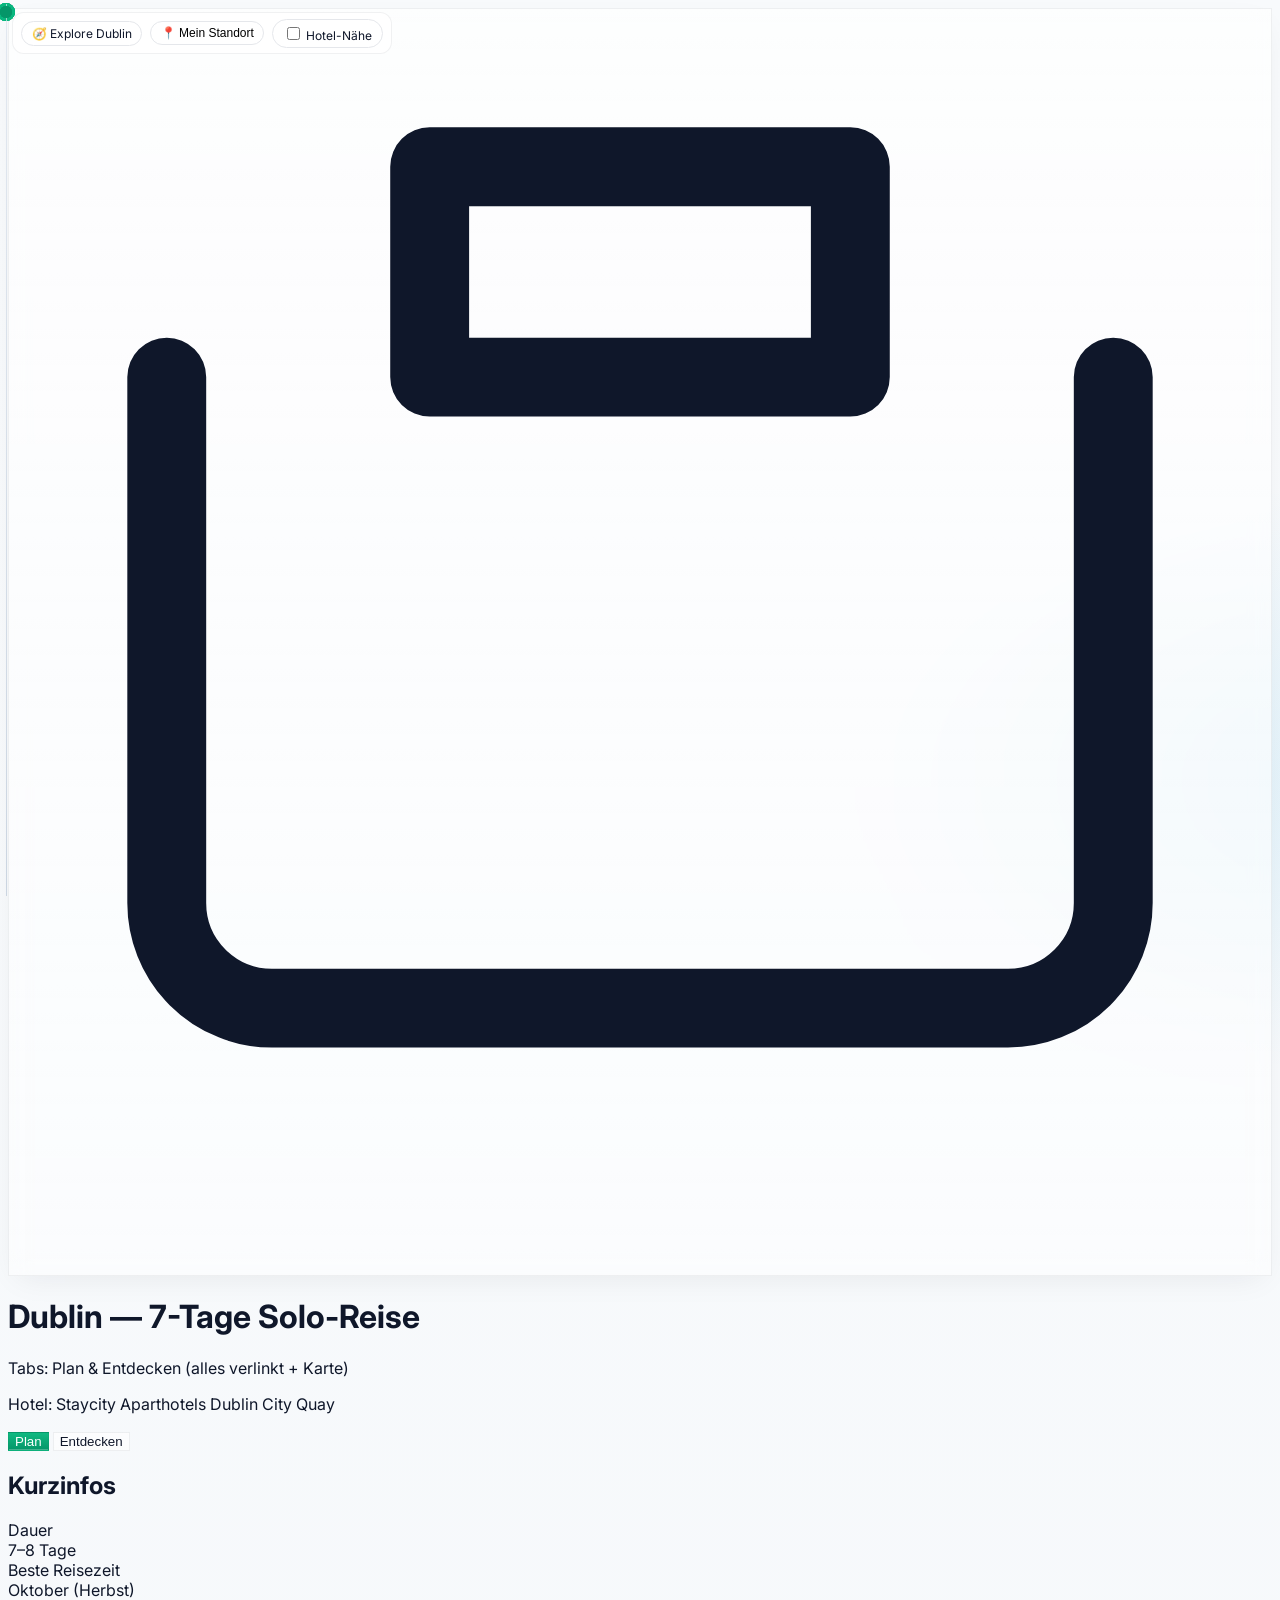
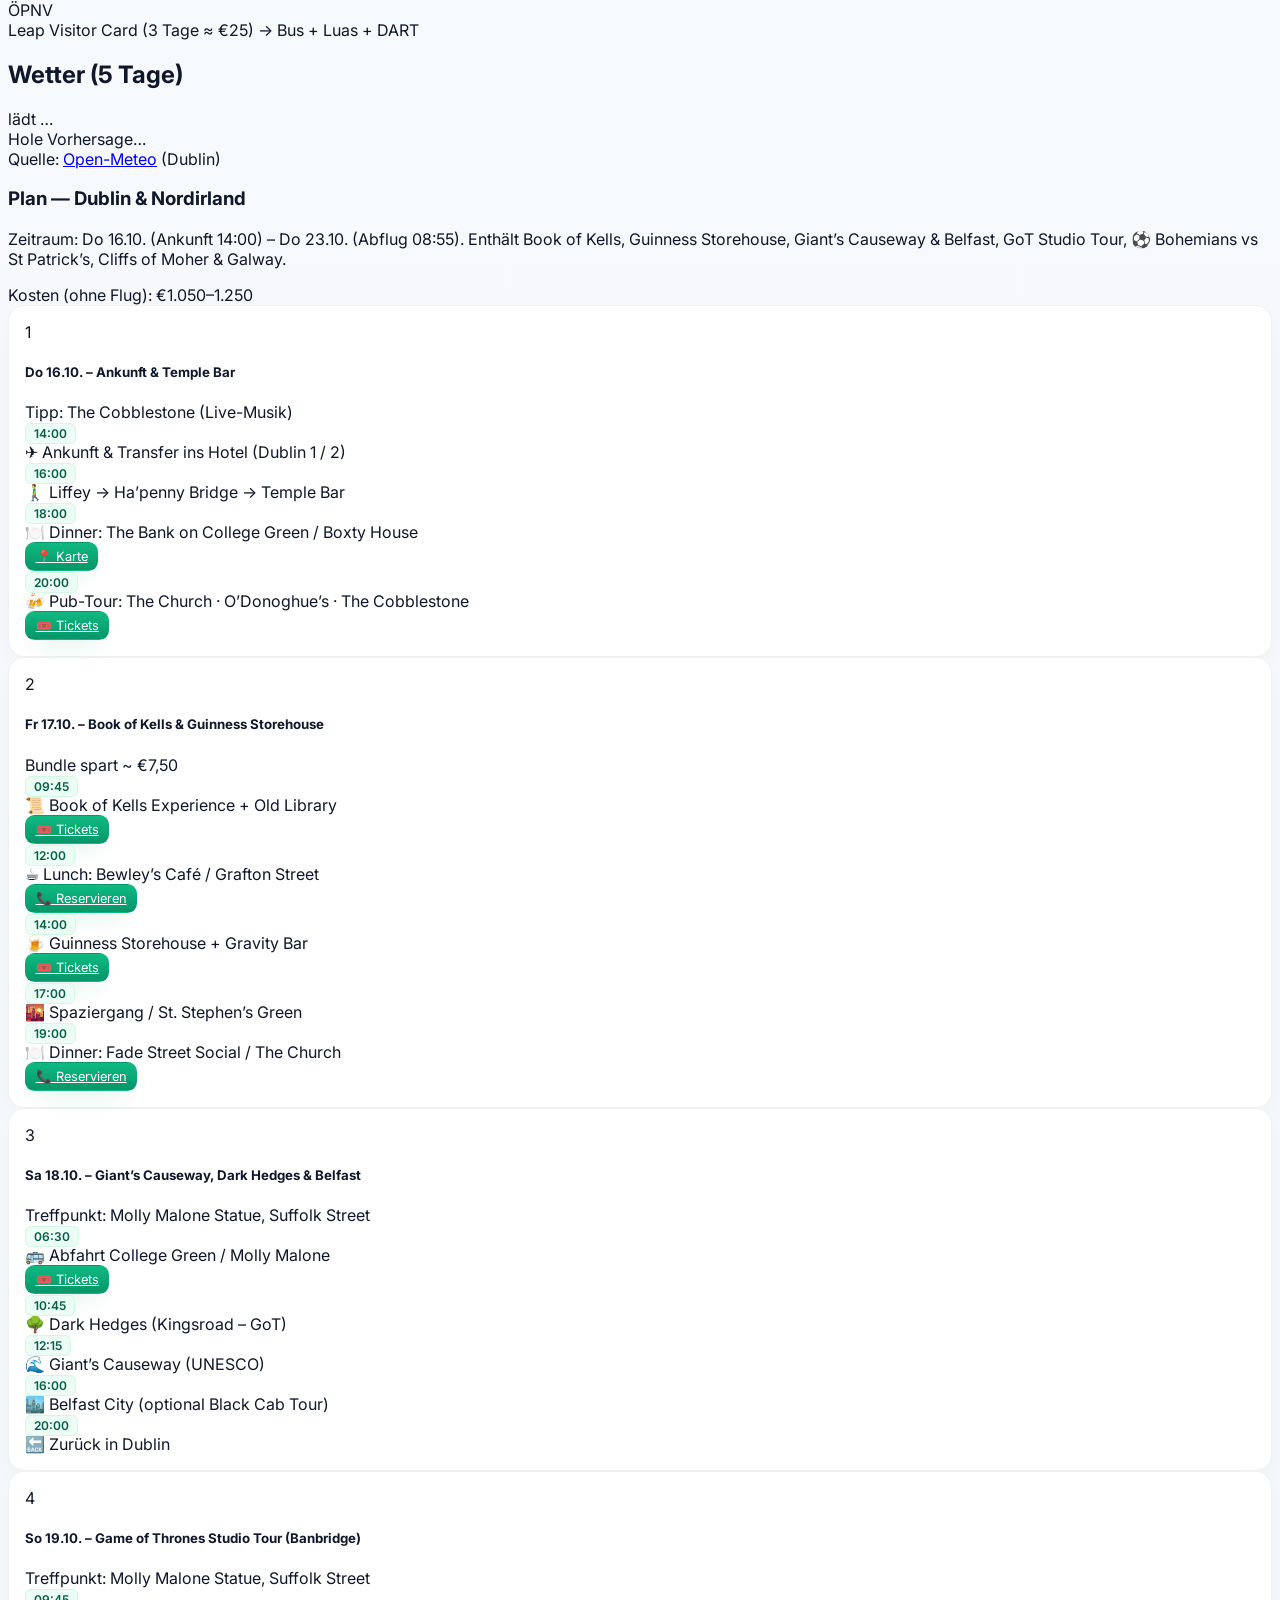
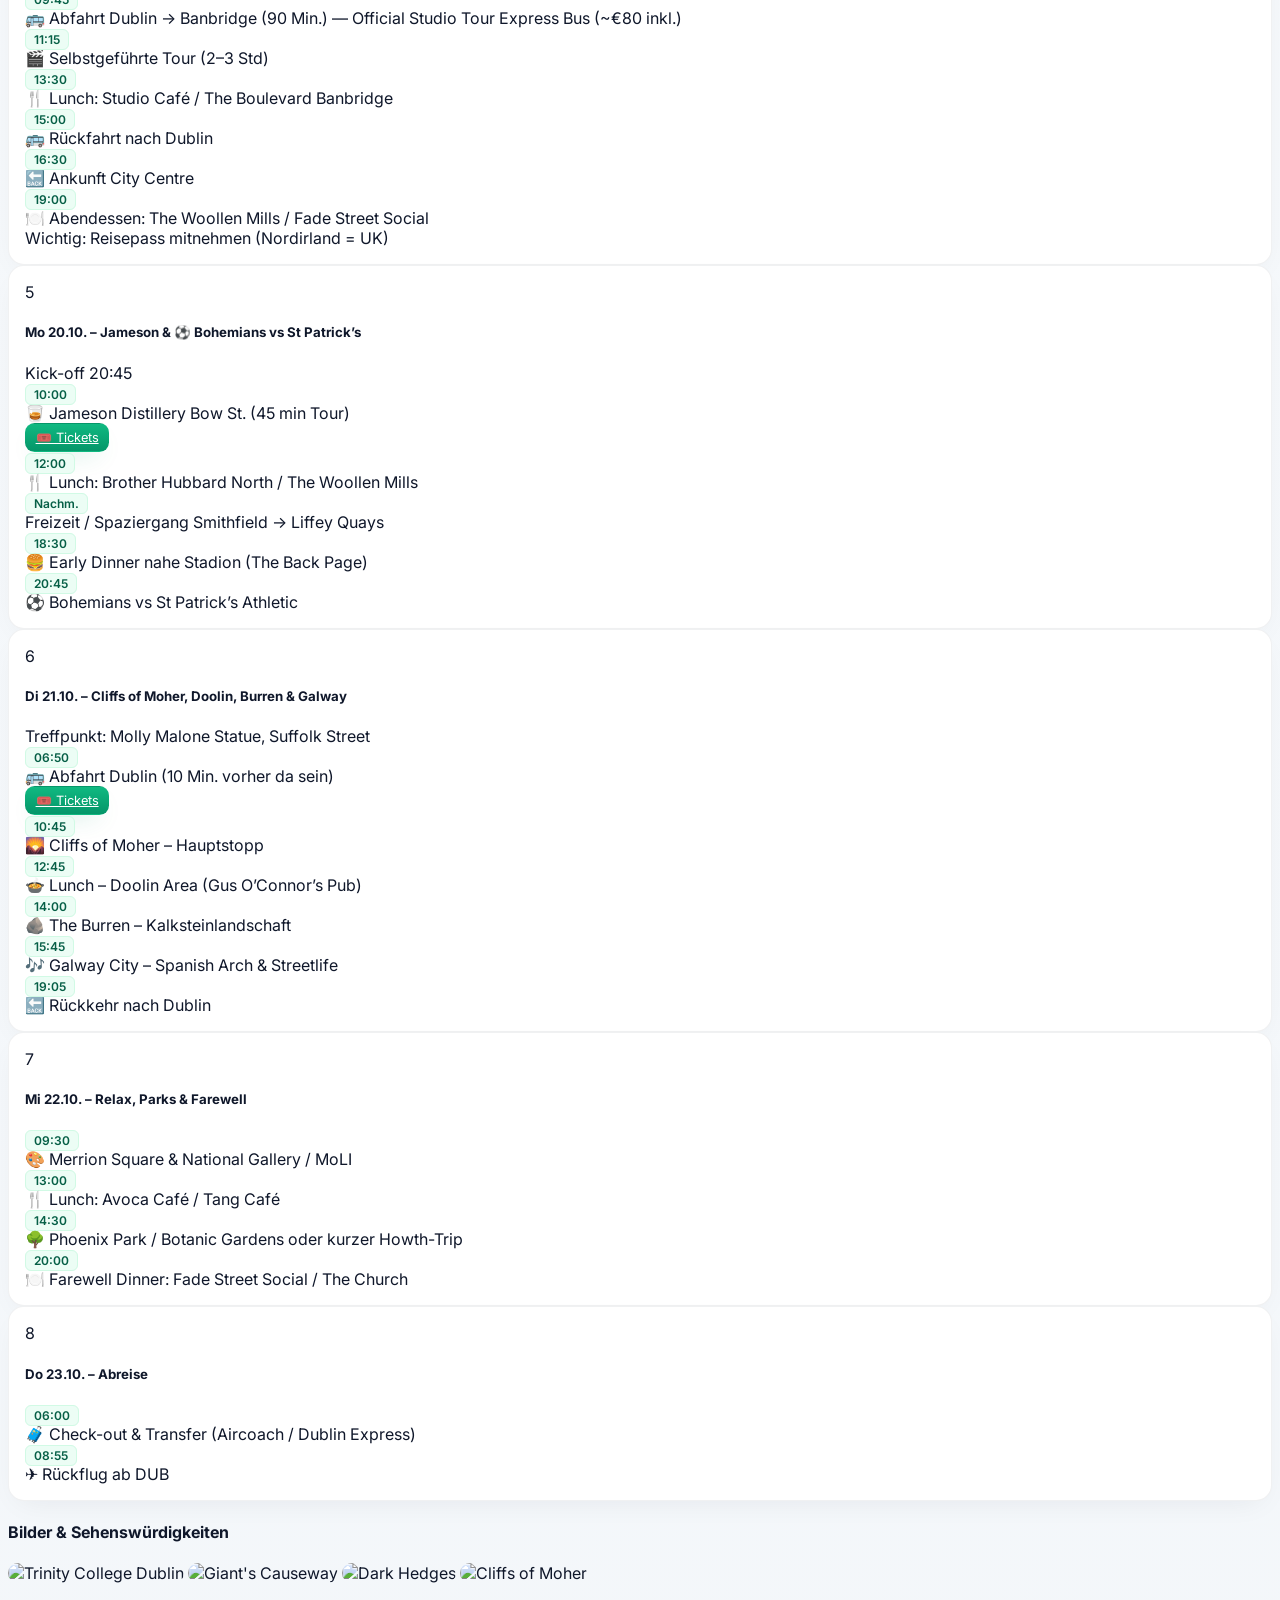
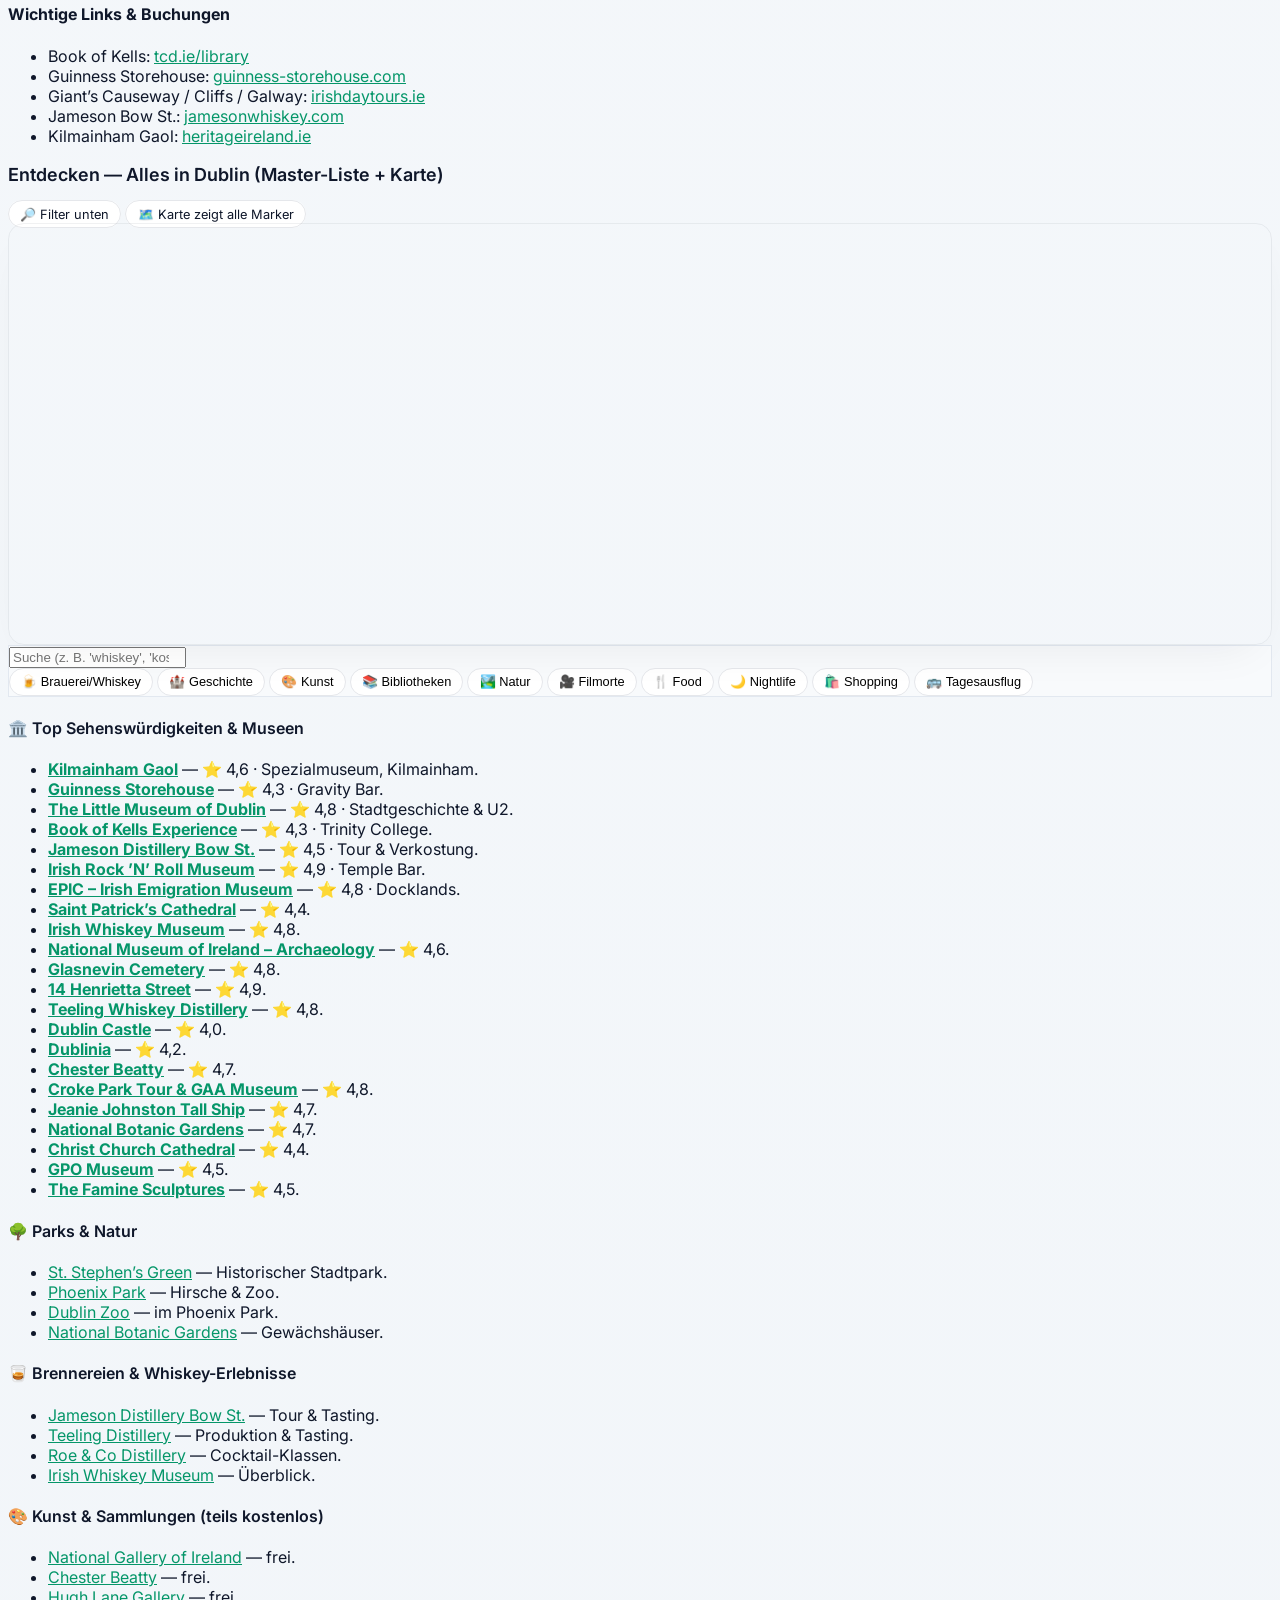
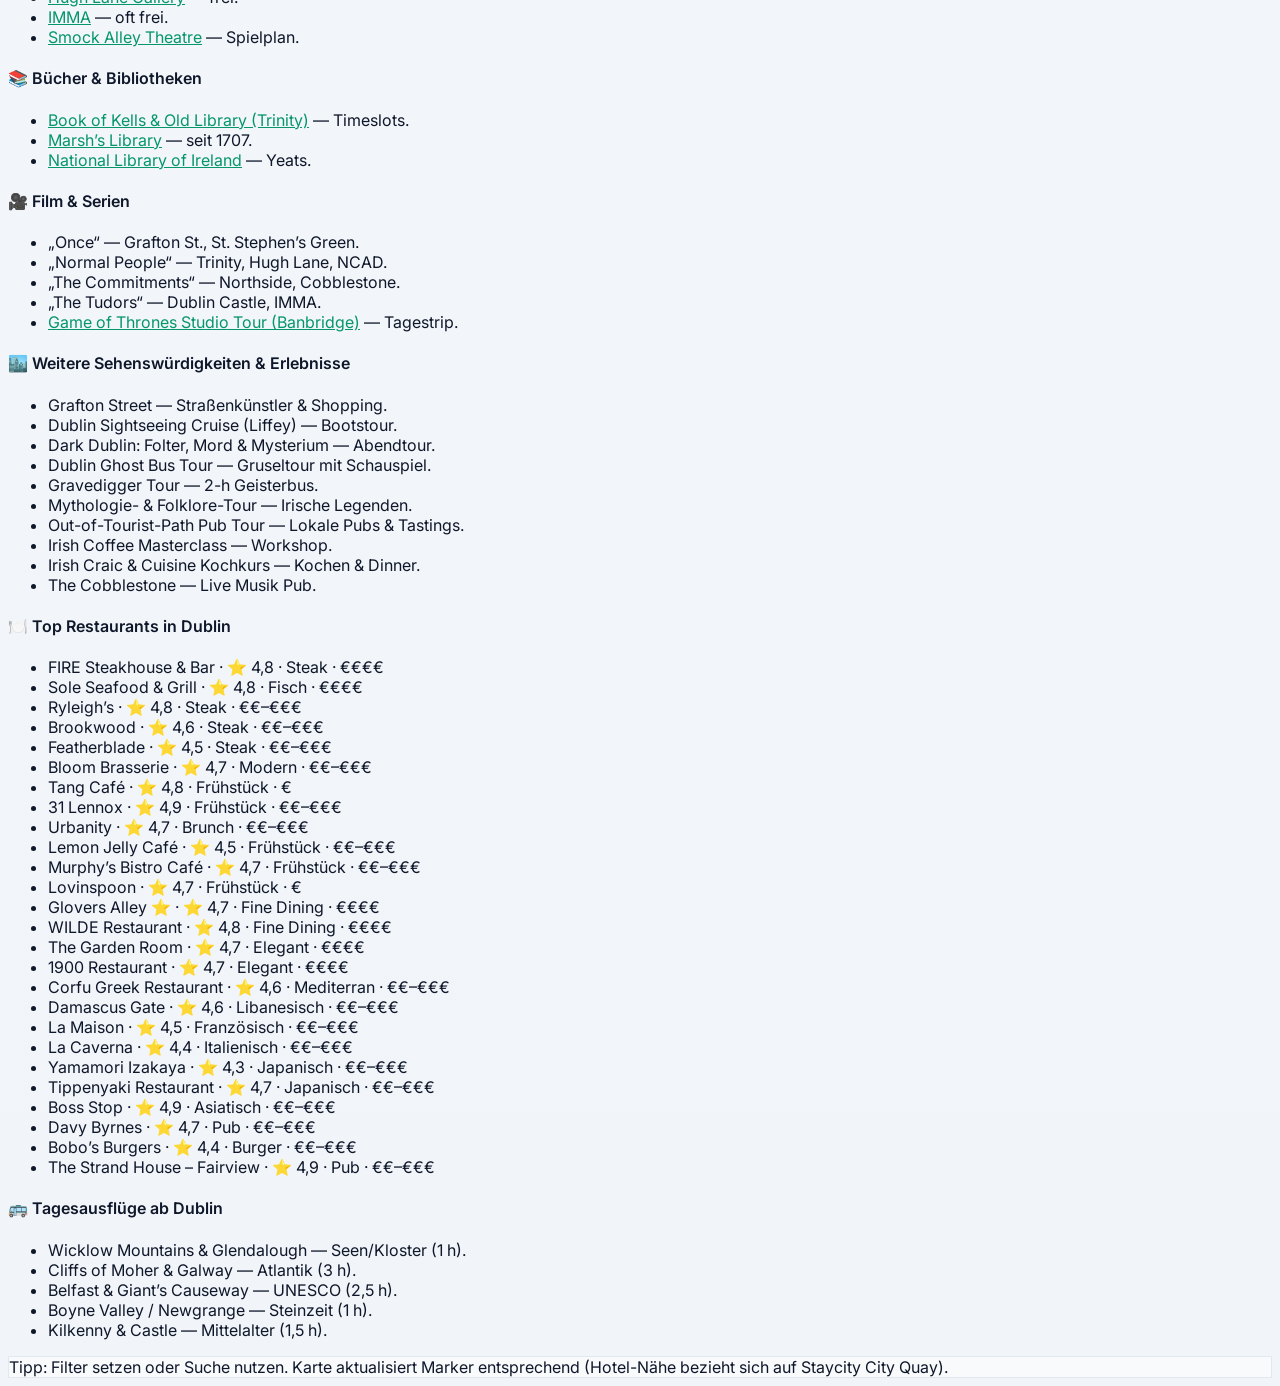
==== commit 148a53eb: "Update index.html" ====
--- a/index.html
+++ b/index.html
@@ -19,51 +19,76 @@
   <style>
     /* ---------- Farb- & Surface-Polish (hell) ---------- */
     :root{
-      --bg-grad-a:#f8fafc; /* slate-50 */
-      --bg-grad-b:#eef2ff; /* indigo-50 */
+      --bg-grad-a:#f8fafc;  /* sehr helles Grau */
+      --bg-grad-b:#f1f5f9;  /* sanfter Verlauf */
       --card-bg:#ffffff;
-      --card-brd:rgba(15,23,42,.08);
-      --card-sh:#0b12201a;
+      --card-brd:rgba(15,23,42,.06);
+      --card-sh:#0b122014;
+
+      --ink:#0f172a;        /* Primär-Text (Slate-900) */
+      --ink-2:#334155;      /* Sekundär-Text (Slate-700) */
+
+ --accent:#10b981;      /* Emerald 500 – Hauptakzent */
+  --accent-2:#059669;    /* Emerald 600 – dunkler Verlaufston */
+  --accent-soft:#d1fae5; /* Emerald 100 – Soft-Fläche/Focus */
+
       --chip-brd:#e5e7eb;
-      --chip-on:#eef2ff;
-      --accent:#10b981;   /* emerald */
-      --accent-2:#059669; /* emerald-600 */
-      --link:#0369a1;     /* sky-700 */
-    }
+      --chip-on:#eefff1;
+      --chip-on-ring:#e3ffe0;
+
+      --pill-bg:#ffffff;
+
+      --hint-bg:#f8fafc;
+      --hint-brd:#e2e8f0;
+
+  --link:#059669;        /* Linkfarbe passend grün */    }
 
     body{
       background:
-        radial-gradient(1200px 600px at 10% -10%, rgba(16,185,129,.12), transparent 60%),
-        radial-gradient(900px 500px at 110% 10%, rgba(56,189,248,.12), transparent 60%),
+        radial-gradient(1200px 600px at 10% -10%, rgba(16,185,129,.08), transparent 60%),
+        radial-gradient(900px 500px at 110% 10%, rgba(14,165,233,.10), transparent 60%),
         linear-gradient(180deg, var(--bg-grad-a), var(--bg-grad-b));
       font-family: Inter, ui-sans-serif, system-ui, -apple-system, Segoe UI, Roboto, Helvetica, Arial, 'Apple Color Emoji','Segoe UI Emoji';
+      color: var(--ink);
     }
 
     .glass{background:linear-gradient(180deg,#ffffffb0,#ffffff80);backdrop-filter:blur(10px);border:1px solid rgba(15,23,42,.06);box-shadow:0 10px 30px -10px var(--card-sh)}
     .card{border-radius:1rem;border:1px solid var(--card-brd);background:var(--card-bg);box-shadow:0 10px 30px -12px var(--card-sh);padding:1rem;transition:box-shadow .25s ease, transform .25s ease, border-color .25s}
     .card:hover{ transform: translateY(-1px); box-shadow: 0 14px 38px -12px var(--card-sh); border-color: rgba(14,165,233,.25) }
+
     .timeline-line{position:absolute;left:6px;top:.25rem;bottom:.25rem;width:1px;background:linear-gradient(#e2e8f0,#cbd5e1)}
-    .bullet{position:absolute;left:0;top:.375rem;height:.75rem;width:.75rem;border-radius:9999px;background:var(--accent);box-shadow:0 0 0 3px rgba(16,185,129,.18)}
+    .bullet{position:absolute;left:0;top:.375rem;height:.75rem;width:.75rem;border-radius:9999px;background:var(--accent-2);box-shadow:0 0 0 3px rgba(16,185,129,.18)}
+
     .badge{font-size:.75rem;font-weight:600;color:#065f46;background:#ecfdf5;border:1px solid #d1fae5;border-radius:.375rem;padding:.125rem .5rem}
-    .tab{border:1px solid var(--card-brd); color:#0f172a; background: linear-gradient(180deg,#ffffffb3,#ffffff99); transition: all .2s ease}
-    .tab.tab-active{background: linear-gradient(180deg,#0f172a,#111827); color:#fff; border-color:rgba(255,255,255,.18); box-shadow: inset 0 -1px 0 0 rgba(255,255,255,.1)}
+
+    .tab{border:1px solid var(--card-brd); color:var(--ink); background: linear-gradient(180deg,#ffffffb3,#ffffff99); transition: all .2s ease}
+    .tab.tab-active{  background: linear-gradient(180deg, var(--accent), var(--accent-2));
+  color:#fff;
+  border-color: rgba(5,150,105,.25);
+  box-shadow: inset 0 -1px 0 0 rgba(255,255,255,.25);}
     .tab:not(.tab-active):hover{ background:#ffffffd0 }
+
     img.multi{aspect-ratio:16/10;width:100%;height:auto;object-fit:cover;border-radius:.75rem}
-    .k-section h3{font-size:1.125rem;font-weight:600;color:#0f172a}
-    .k-section h4{font-weight:600;color:#0f172a}
+
+    .k-section h3{font-size:1.125rem;font-weight:600;color:var(--ink)}
+    .k-section h4{font-weight:600;color:var(--ink)}
+
     .chip{border:1px solid var(--chip-brd);border-radius:999px;padding:.35rem .7rem;font-size:.8rem;cursor:pointer;background:#fff;transition: all .15s ease}
     .chip:hover{ transform: translateY(-1px); box-shadow:0 6px 14px -10px var(--card-sh) }
-    .chip[data-active="1"]{ background: var(--chip-on); border-color: #c7d2fe; box-shadow: 0 0 0 2px #e0e7ff inset }
-    .hint{background:#f8fafc;border:1px solid #e2e8f0}
+    .chip[data-active="1"]{ background: var(--chip-on); border-color: #4bfb5c; box-shadow: 0 0 0 2px var(--chip-on-ring) inset }
+
+    .hint{background:var(--hint-bg);border:1px solid var(--hint-brd)}
     .link{color:var(--link);text-decoration:underline}
-    .btn{display:inline-flex;align-items:center;gap:.5rem;border:1px solid transparent;padding:.375rem .6rem;border-radius:.5rem;font-size:.75rem;background:linear-gradient(180deg,#10b981,#059669);color:#fff;box-shadow:0 10px 24px -12px rgba(5,150,105,.45);transition: transform .15s ease, box-shadow .15s ease, filter .1s ease}
-    .btn:hover{ transform: translateY(-1px); filter: brightness(1.03); box-shadow:0 14px 30px -12px rgba(5,150,105,.55) }
+    .btn{display:inline-flex;align-items:center;gap:.5rem;border:1px solid transparent;padding:.375rem .6rem;border-radius:.6rem;font-size:.8rem;  background: linear-gradient(180deg, var(--accent), var(--accent-2));color:#fff;box-shadow:0 10px 24px -12px rgba(5,150,105,.45);transition: transform .15s ease, box-shadow .15s ease, filter .1s ease}
+    .btn:hover{ transform: translateY(-1px); filter: brightness(1.03);   box-shadow:0 14px 30px -12px rgba(5,150,105,.55); }
     .btn:active{ transform: translateY(0) }
-    .btn-ghost{background:linear-gradient(180deg,#0f172a,#111827);color:#fff;border-color:transparent}
+    .btn-ghost{display:inline-flex;align-items:center;gap:.5rem;border:1px solid transparent;padding:.375rem .6rem;border-radius:.6rem;font-size:.8rem;  background: linear-gradient(180deg, var(--accent), var(--accent-2));color:#fff;box-shadow:0 10px 24px -12px rgba(5,150,105,.45);transition: transform .15s ease, box-shadow .15s ease, filter .1s ease}
+
     #map{height:420px;border-radius:1rem;border:1px solid var(--card-brd);box-shadow:0 18px 44px -20px var(--card-sh);position:relative}
     .leaflet-popup-content{margin:8px 12px}
-    .map-toolbar{position:absolute; z-index:500; inset:12px auto auto 12px; display:flex; gap:8px; align-items:center; background: rgba(255,255,255,.95); border:1px solid var(--card-brd); border-radius:.75rem; padding:.35rem .5rem; backdrop-filter: blur(6px)}
-    .map-pill{ padding:.25rem .6rem; border-radius:999px; font-size:.75rem; border:1px solid var(--chip-brd); background:#fff }
+    .map-toolbar{position:absolute; z-index:500; inset:12px auto auto 12px; display:flex; gap:8px; align-items:center; background: rgba(255,255,255,.9); border:1px solid var(--card-brd); border-radius:.75rem; padding:.35rem .5rem; backdrop-filter: blur(6px)}
+    .map-pill{ padding:.25rem .6rem; border-radius:999px; font-size:.75rem; border:1px solid var(--chip-brd); background:var(--pill-bg) }
+
     [data-name].ring{ transition: box-shadow .4s ease }
     @media (prefers-reduced-motion: reduce){ .card, .btn, .chip { transition: none!important } }
   </style>
@@ -958,3 +983,4 @@
   </script>
 </body>
 </html>
+
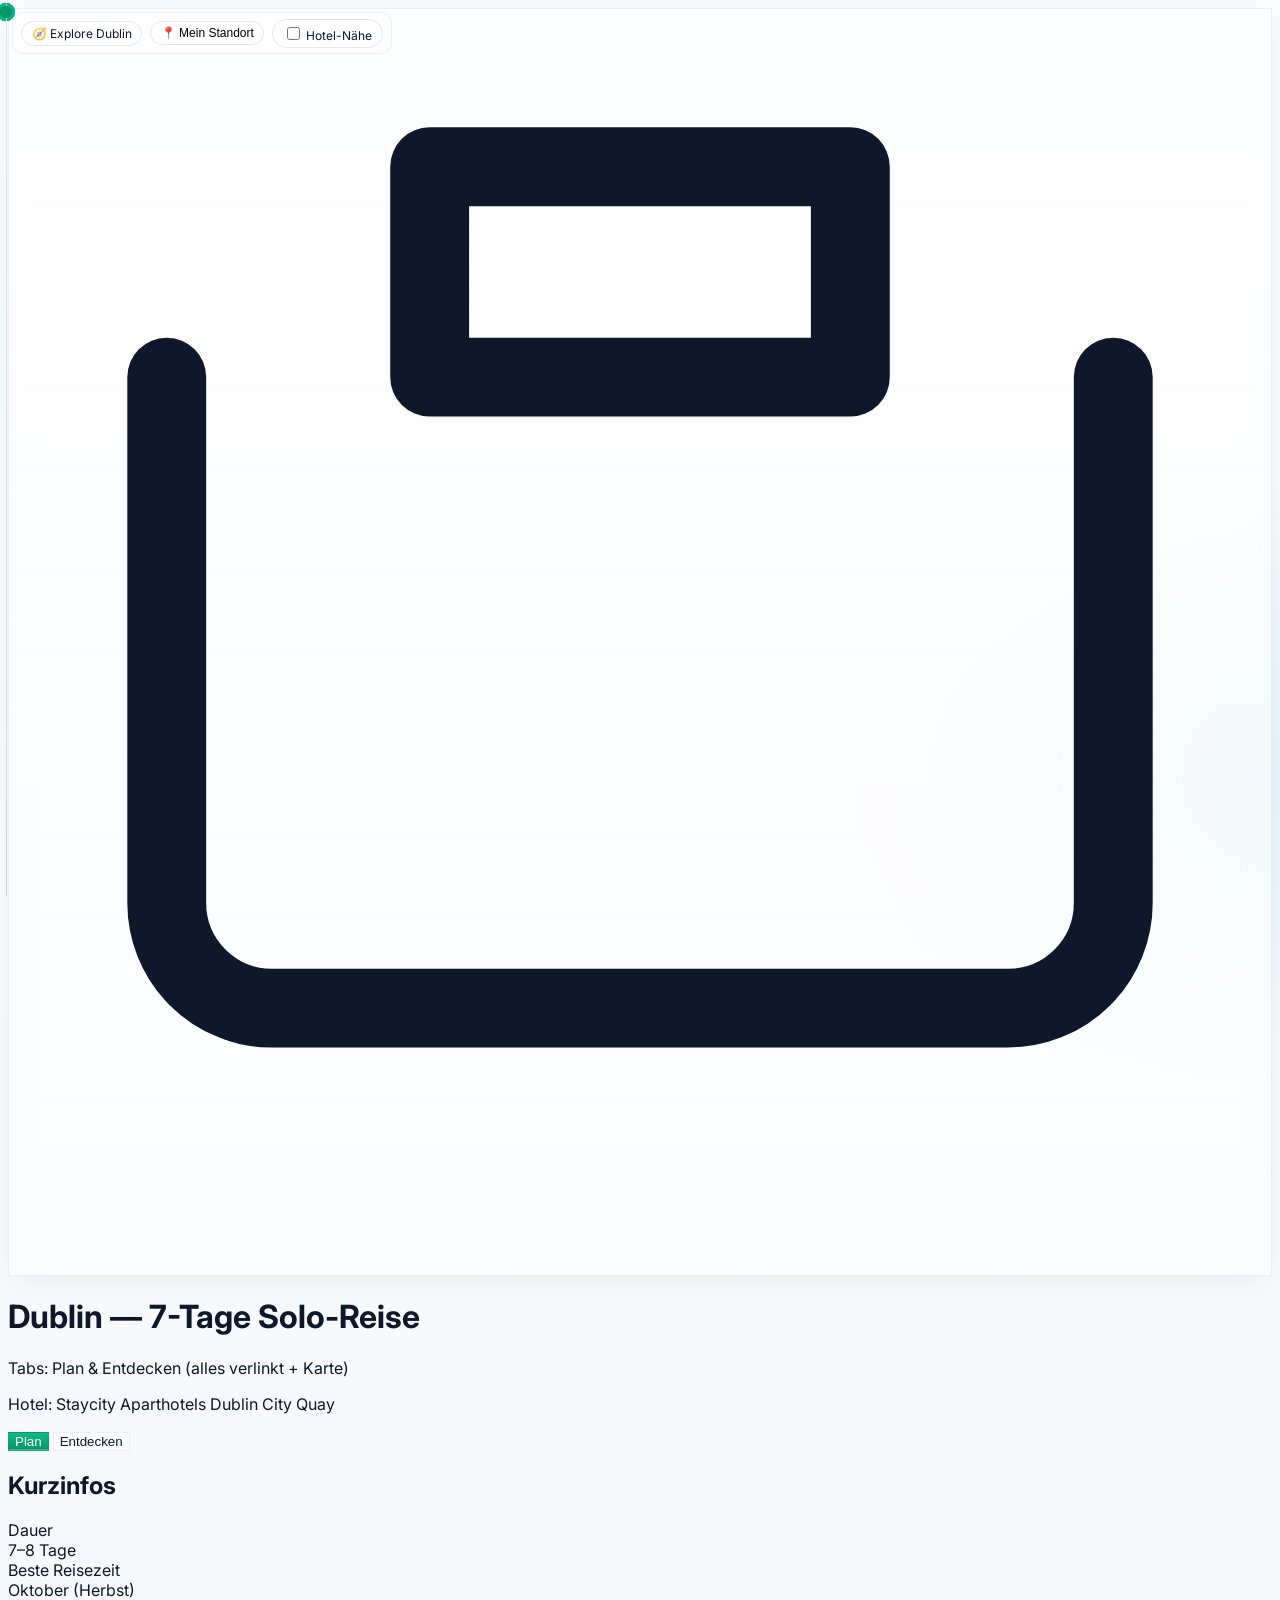
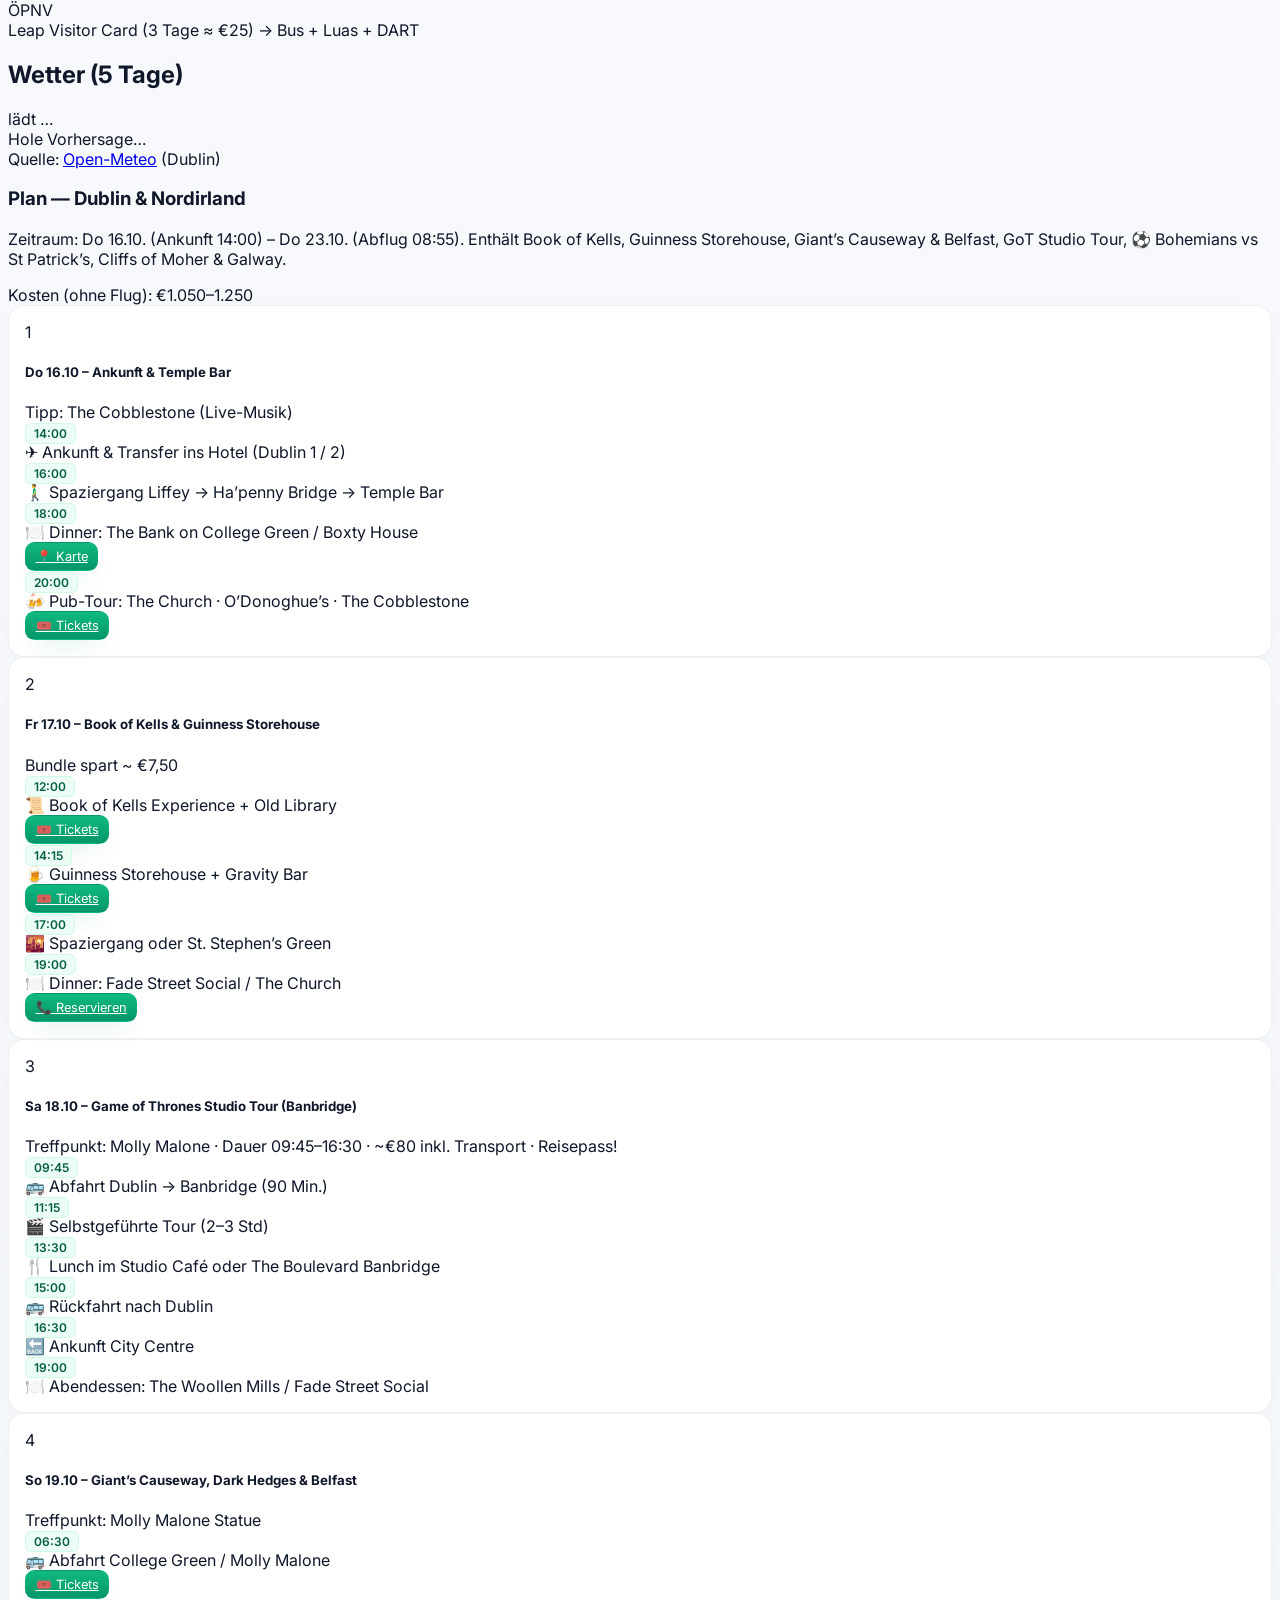
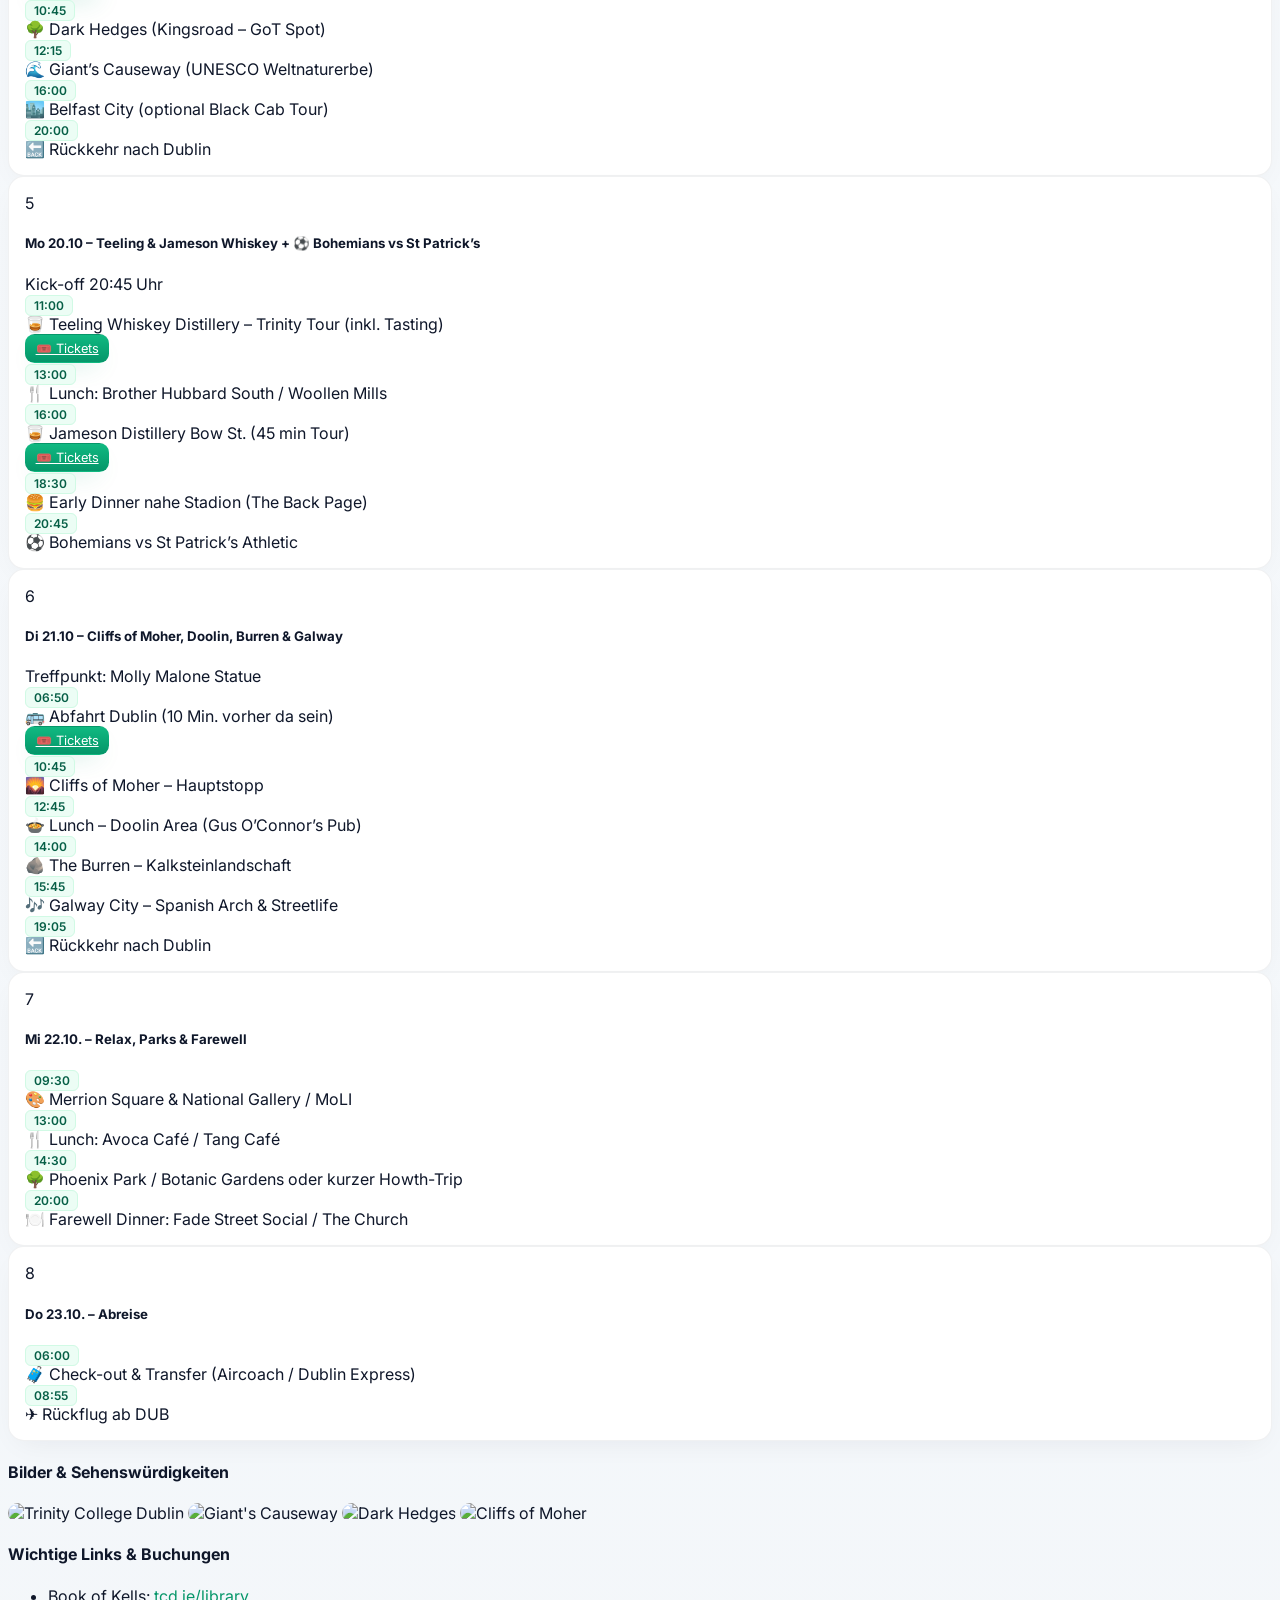
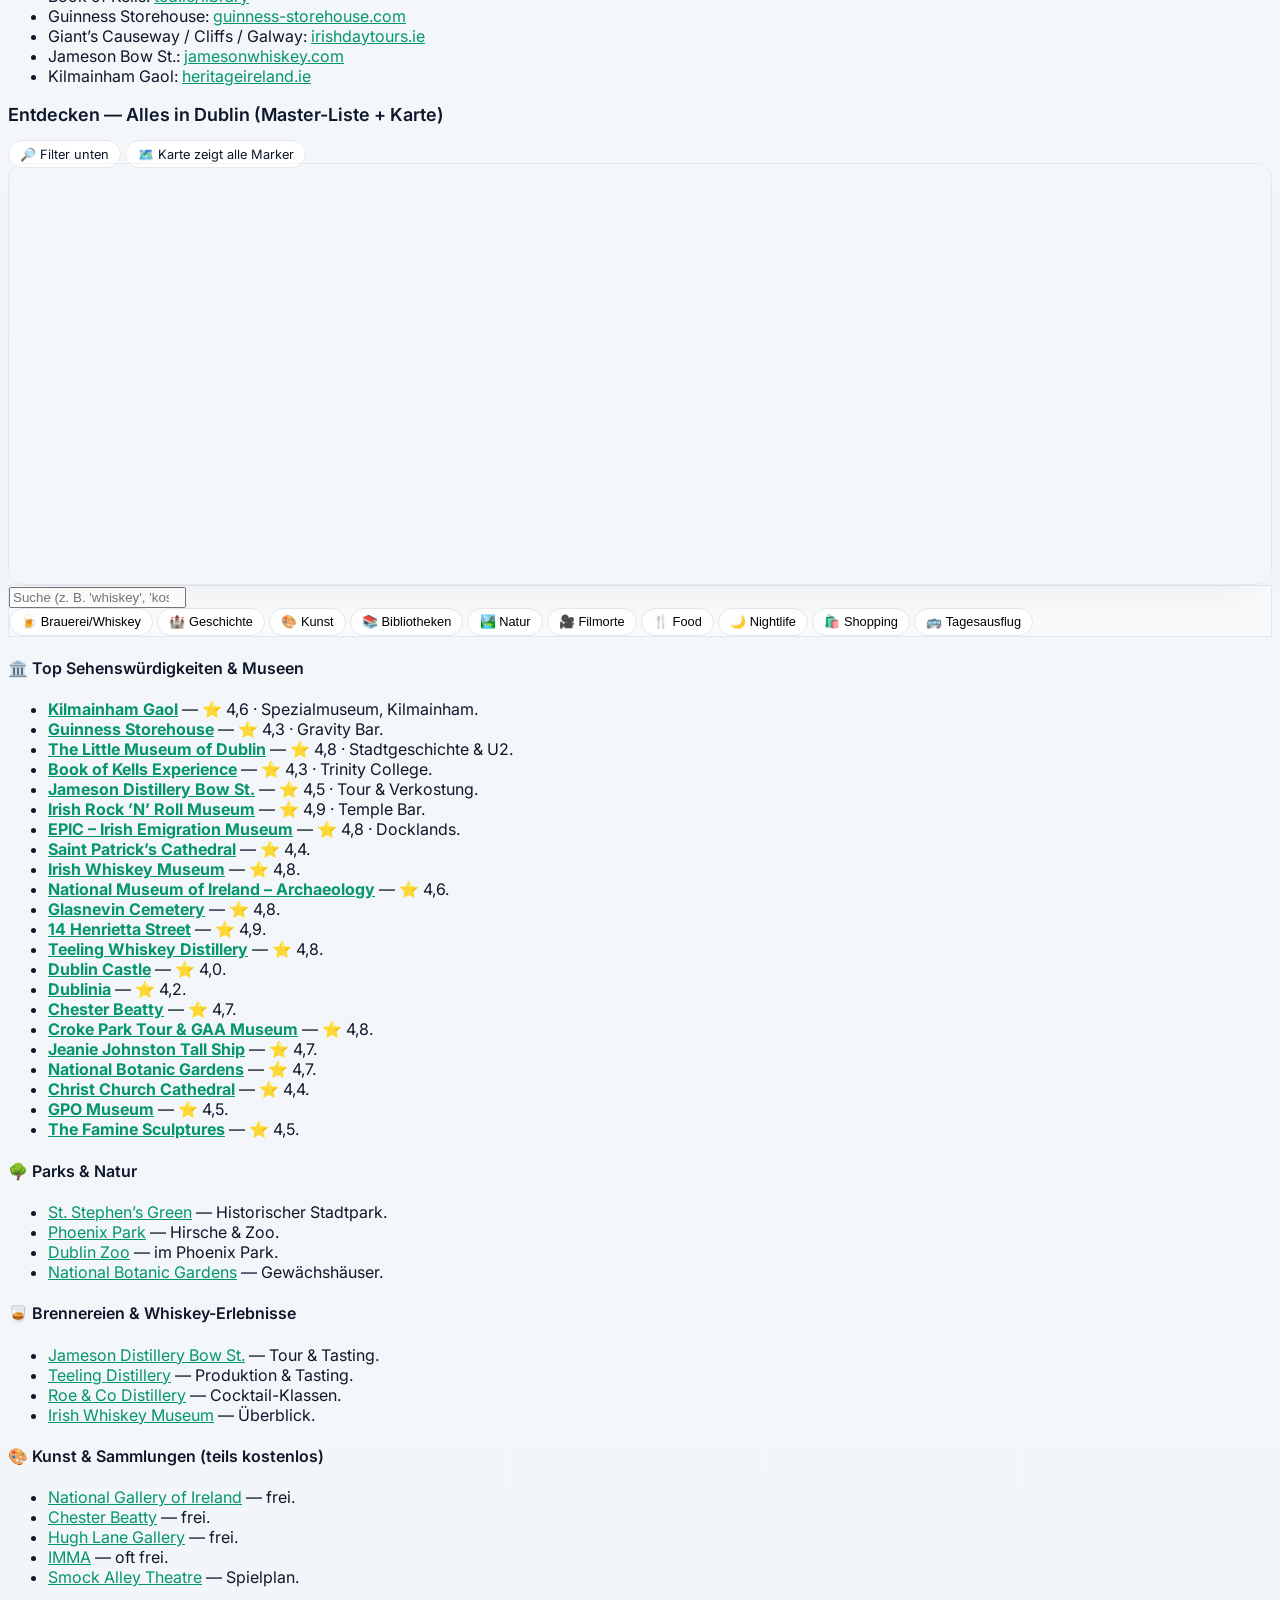
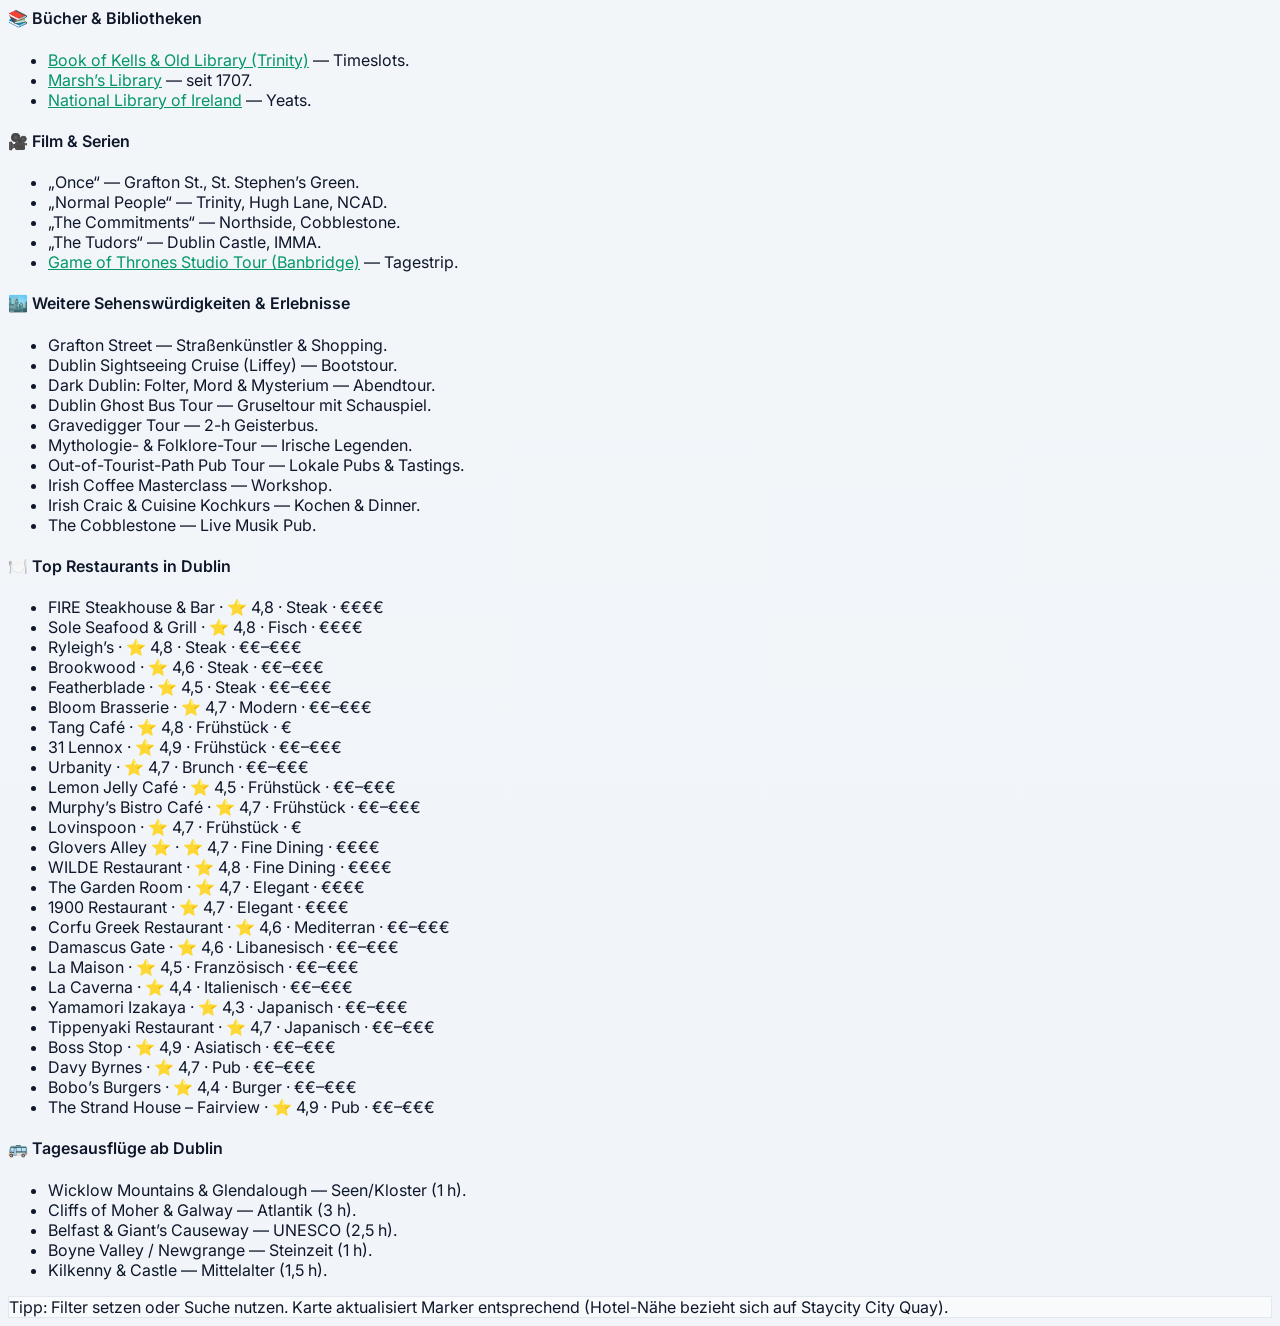
==== commit 8d97665a: "Update index.html" ====
--- a/index.html
+++ b/index.html
@@ -161,241 +161,147 @@
           <!-- Day Cards -->
           <div class="space-y-3">
 
-            <!-- Tag 1 -->
-            <div class="card">
-              <div class="flex items-center justify-between mb-3">
-                <div class="flex items-center gap-2">
-                  <span class="inline-flex h-7 w-7 items-center justify-center rounded-xl bg-slate-900 text-white text-sm font-semibold">1</span>
-                  <h5 class="text-base font-semibold text-slate-900">Do 16.10. – Ankunft & Temple Bar</h5>
-                </div>
-                <span class="text-xs text-slate-500">Tipp: The Cobblestone (Live-Musik)</span>
-              </div>
-              <div class="relative">
-                <div class="timeline-line"></div>
-                <div class="space-y-3">
-                  <div class="relative pl-8">
-                    <span class="bullet"></span>
-                    <div class="flex flex-wrap items-center gap-3">
-                      <span class="badge">14:00</span>
-                      <div class="text-sm font-medium text-slate-800">✈️ Ankunft & Transfer ins Hotel (Dublin 1 / 2)</div>
-                    </div>
-                  </div>
-                  <div class="relative pl-8">
-                    <span class="bullet"></span>
-                    <div class="flex flex-wrap items-center gap-3">
-                      <span class="badge">16:00</span>
-                      <div class="text-sm font-medium text-slate-800">🚶‍♂️ Liffey → Ha’penny Bridge → Temple Bar</div>
-                    </div>
-                  </div>
-                  <div class="relative pl-8">
-                    <span class="bullet"></span>
-                    <div class="flex flex-wrap items-center gap-3">
-                      <span class="badge">18:00</span>
-                      <div class="text-sm font-medium text-slate-800">🍽️ Dinner: The Bank on College Green / Boxty House</div>
-                      <a class="btn" target="_blank" href="https://maps.google.com/?q=The+Bank+on+College+Green+Dublin">📍 Karte</a>
-                    </div>
-                  </div>
-                  <div class="relative pl-8">
-                    <span class="bullet"></span>
-                    <div class="flex flex-wrap items-center gap-3">
-                      <span class="badge">20:00</span>
-                      <div class="text-sm font-medium text-slate-800">🍻 Pub-Tour: The Church · O’Donoghue’s · The Cobblestone</div>
-                      <a class="btn" target="_blank" href="https://dublinpubcrawl.com/">🎟️ Tickets</a>
-                    </div>
-                  </div>
-                </div>
-              </div>
-            </div>
-
-            <!-- Tag 2 -->
-            <div class="card">
-              <div class="flex items-center justify-between mb-3">
-                <div class="flex items-center gap-2">
-                  <span class="inline-flex h-7 w-7 items-center justify-center rounded-xl bg-slate-900 text-white text-sm font-semibold">2</span>
-                  <h5 class="text-base font-semibold text-slate-900">Fr 17.10. – Book of Kells & Guinness Storehouse</h5>
-                </div>
-                <span class="text-xs text-slate-500">Bundle spart ~ €7,50</span>
-              </div>
-              <div class="relative">
-                <div class="timeline-line"></div>
-                <div class="space-y-3">
-                  <div class="relative pl-8">
-                    <span class="bullet"></span>
-                    <div class="flex flex-wrap items-center gap-3">
-                      <span class="badge">09:45</span>
-                      <div class="text-sm font-medium text-slate-800">📜 Book of Kells Experience + Old Library</div>
-                      <a class="btn btn-ghost" target="_blank" href="https://www.tcd.ie/library/old-library/">🎟️ Tickets</a>
-                    </div>
-                  </div>
-                  <div class="relative pl-8"><span class="bullet"></span>
-                    <div class="flex items-center gap-3">
-                      <span class="badge">12:00</span>
-                      <div class="text-sm font-medium text-slate-800">☕ Lunch: Bewley’s Café / Grafton Street</div>
-                      <a class="btn" target="_blank" href="https://www.bewleys.com/locations/grafton-street-cafe/">📞 Reservieren</a>
-                    </div>
-                  </div>
-                  <div class="relative pl-8">
-                    <span class="bullet"></span>
-                    <div class="flex flex-wrap items-center gap-3">
-                      <span class="badge">14:00</span>
-                      <div class="text-sm font-medium text-slate-800">🍺 Guinness Storehouse + Gravity Bar</div>
-                      <a class="btn btn-ghost" target="_blank" href="https://www.guinness-storehouse.com/">🎟️ Tickets</a>
-                    </div>
-                  </div>
-                  <div class="relative pl-8"><span class="bullet"></span>
-                    <div class="flex items-center gap-3">
-                      <span class="badge">17:00</span>
-                      <div class="text-sm font-medium text-slate-800">🌇 Spaziergang / St. Stephen’s Green</div>
-                    </div>
-                  </div>
-                  <div class="relative pl-8"><span class="bullet"></span>
-                    <div class="flex items-center gap-3">
-                      <span class="badge">19:00</span>
-                      <div class="text-sm font-medium text-slate-800">🍽️ Dinner: Fade Street Social / The Church</div>
-                      <a class="btn" target="_blank" href="https://www.fadestreetsocial.com/">📞 Reservieren</a>
-                    </div>
-                  </div>
-                </div>
-              </div>
-            </div>
-
-            <!-- Tag 3 -->
-            <div class="card">
-              <div class="flex items-center justify-between mb-3">
-                <div class="flex items-center gap-2">
-                  <span class="inline-flex h-7 w-7 items-center justify-center rounded-xl bg-slate-900 text-white text-sm font-semibold">3</span>
-                  <h5 class="text-base font-semibold text-slate-900">Sa 18.10. – Giant’s Causeway, Dark Hedges & Belfast</h5>
-                </div>
-                <span class="text-xs text-slate-500">Treffpunkt: Molly Malone Statue, Suffolk Street</span>
-              </div>
-              <div class="relative">
-                <div class="timeline-line"></div>
-                <div class="space-y-3">
-                  <div class="relative pl-8"><span class="bullet"></span>
-                    <div class="flex items-center gap-3 flex-wrap">
-                      <span class="badge">06:30</span>
-                      <div class="text-sm font-medium text-slate-800">🚌 Abfahrt College Green / Molly Malone</div>
-                      <a class="btn btn-ghost" target="_blank" href="https://www.irishdaytours.ie/">🎟️ Tickets</a>
-                    </div>
-                  </div>
-                  <div class="relative pl-8"><span class="bullet"></span>
-                    <div class="flex items-center gap-3"><span class="badge">10:45</span><div class="text-sm font-medium text-slate-800">🌳 Dark Hedges (Kingsroad – GoT)</div></div>
-                  </div>
-                  <div class="relative pl-8"><span class="bullet"></span>
-                    <div class="flex items-center gap-3"><span class="badge">12:15</span><div class="text-sm font-medium text-slate-800">🌊 Giant’s Causeway (UNESCO)</div></div>
-                  </div>
-                  <div class="relative pl-8"><span class="bullet"></span>
-                    <div class="flex items-center gap-3"><span class="badge">16:00</span><div class="text-sm font-medium text-slate-800">🏙️ Belfast City (optional Black Cab Tour)</div></div>
-                  </div>
-                  <div class="relative pl-8"><span class="bullet"></span>
-                    <div class="flex items-center gap-3"><span class="badge">20:00</span><div class="text-sm font-medium text-slate-800">🔙 Zurück in Dublin</div></div>
-                  </div>
-                </div>
-              </div>
-            </div>
-
-            <!-- Tag 4 -->
-            <div class="card">
-              <div class="flex items-center justify-between mb-3">
-                <div class="flex items-center gap-2">
-                  <span class="inline-flex h-7 w-7 items-center justify-center rounded-xl bg-slate-900 text-white text-sm font-semibold">4</span>
-                  <h5 class="text-base font-semibold text-slate-900">So 19.10. – Game of Thrones Studio Tour (Banbridge)</h5>
-                </div>
-                <span class="text-xs text-slate-500">Treffpunkt: Molly Malone Statue, Suffolk Street</span>
-              </div>
-              <div class="relative">
-                <div class="timeline-line"></div>
-                <div class="space-y-3">
-                  <div class="relative pl-8"><span class="bullet"></span>
-                    <div class="flex items-center gap-3 flex-wrap">
-                      <span class="badge">09:45</span>
-                      <div class="text-sm font-medium text-slate-800">🚌 Abfahrt Dublin → Banbridge (90 Min.) — Official Studio Tour Express Bus (~€80 inkl.)</div>
-                    </div>
-                  </div>
-                  <div class="relative pl-8"><span class="bullet"></span>
-                    <div class="flex items-center gap-3"><span class="badge">11:15</span><div class="text-sm font-medium text-slate-800">🎬 Selbstgeführte Tour (2–3 Std)</div></div>
-                  </div>
-                  <div class="relative pl-8"><span class="bullet"></span>
-                    <div class="flex items-center gap-3"><span class="badge">13:30</span><div class="text-sm font-medium text-slate-800">🍴 Lunch: Studio Café / The Boulevard Banbridge</div></div>
-                  </div>
-                  <div class="relative pl-8"><span class="bullet"></span>
-                    <div class="flex items-center gap-3"><span class="badge">15:00</span><div class="text-sm font-medium text-slate-800">🚌 Rückfahrt nach Dublin</div></div>
-                  </div>
-                  <div class="relative pl-8"><span class="bullet"></span>
-                    <div class="flex items-center gap-3"><span class="badge">16:30</span><div class="text-sm font-medium text-slate-800">🔙 Ankunft City Centre</div></div>
-                  </div>
-                  <div class="relative pl-8"><span class="bullet"></span>
-                    <div class="flex items-center gap-3"><span class="badge">19:00</span><div class="text-sm font-medium text-slate-800">🍽️ Abendessen: The Woollen Mills / Fade Street Social</div></div>
-                  </div>
-                  <div class="px-8 text-xs text-slate-500">Wichtig: Reisepass mitnehmen (Nordirland = UK)</div>
-                </div>
-              </div>
-            </div>
-
-            <!-- Tag 5 -->
-            <div class="card">
-              <div class="flex items-center justify-between mb-3">
-                <div class="flex items-center gap-2">
-                  <span class="inline-flex h-7 w-7 items-center justify-center rounded-xl bg-slate-900 text-white text-sm font-semibold">5</span>
-                  <h5 class="text-base font-semibold text-slate-900">Mo 20.10. – Jameson & ⚽ Bohemians vs St Patrick’s</h5>
-                </div>
-                <span class="text-xs text-slate-500">Kick-off 20:45</span>
-              </div>
-              <div class="relative">
-                <div class="timeline-line"></div>
-                <div class="space-y-3">
-                  <div class="relative pl-8"><span class="bullet"></span>
-                    <div class="flex items-center gap-3 flex-wrap">
-                      <span class="badge">10:00</span>
-                      <div class="text-sm font-medium text-slate-800">🥃 Jameson Distillery Bow St. (45 min Tour)</div>
-                      <a class="btn btn-ghost" target="_blank" href="https://www.jamesonwhiskey.com/visit-us/bow-st-dublin">🎟️ Tickets</a>
-                    </div>
-                  </div>
-                  <div class="relative pl-8"><span class="bullet"></span>
-                    <div class="flex items-center gap-3 flex-wrap">
-                      <span class="badge">12:00</span><div class="text-sm font-medium text-slate-800">🍴 Lunch: Brother Hubbard North / The Woollen Mills</div>
-                    </div>
-                  </div>
-                  <div class="relative pl-8"><span class="bullet"></span>
-                    <div class="flex items-center gap-3"><span class="badge">Nachm.</span><div class="text-sm font-medium text-slate-800">Freizeit / Spaziergang Smithfield → Liffey Quays</div></div>
-                  </div>
-                  <div class="relative pl-8"><span class="bullet"></span>
-                    <div class="flex items-center gap-3"><span class="badge">18:30</span><div class="text-sm font-medium text-slate-800">🍔 Early Dinner nahe Stadion (The Back Page)</div></div>
-                  </div>
-                  <div class="relative pl-8"><span class="bullet"></span>
-                    <div class="flex items-center gap-3"><span class="badge">20:45</span><div class="text-sm font-medium text-slate-800">⚽ Bohemians vs St Patrick’s Athletic</div></div>
-                  </div>
-                </div>
-              </div>
-            </div>
-
-            <!-- Tag 6 -->
-            <div class="card">
-              <div class="flex items-center justify-between mb-3">
-                <div class="flex items-center gap-2">
-                  <span class="inline-flex h-7 w-7 items-center justify-center rounded-xl bg-slate-900 text-white text-sm font-semibold">6</span>
-                  <h5 class="text-base font-semibold text-slate-900">Di 21.10. – Cliffs of Moher, Doolin, Burren & Galway</h5>
-                </div>
-                <span class="text-xs text-slate-500">Treffpunkt: Molly Malone Statue, Suffolk Street</span>
-              </div>
-              <div class="relative">
-                <div class="timeline-line"></div>
-                <div class="space-y-3">
-                  <div class="relative pl-8"><span class="bullet"></span>
-                    <div class="flex items-center gap-3 flex-wrap">
-                      <span class="badge">06:50</span>
-                      <div class="text-sm font-medium text-slate-800">🚌 Abfahrt Dublin (10 Min. vorher da sein)</div>
-                      <a class="btn btn-ghost" target="_blank" href="https://www.irishdaytours.ie/">🎟️ Tickets</a>
-                    </div>
-                  </div>
-                  <div class="relative pl-8"><span class="bullet"></span><div class="flex items-center gap-3"><span class="badge">10:45</span><div class="text-sm font-medium text-slate-800">🌄 Cliffs of Moher – Hauptstopp</div></div></div>
-                  <div class="relative pl-8"><span class="bullet"></span><div class="flex items-center gap-3"><span class="badge">12:45</span><div class="text-sm font-medium text-slate-800">🍲 Lunch – Doolin Area (Gus O’Connor’s Pub)</div></div></div>
-                  <div class="relative pl-8"><span class="bullet"></span><div class="flex items-center gap-3"><span class="badge">14:00</span><div class="text-sm font-medium text-slate-800">🪨 The Burren – Kalksteinlandschaft</div></div></div>
-                  <div class="relative pl-8"><span class="bullet"></span><div class="flex items-center gap-3"><span class="badge">15:45</span><div class="text-sm font-medium text-slate-800">🎶 Galway City – Spanish Arch & Streetlife</div></div></div>
-                  <div class="relative pl-8"><span class="bullet"></span><div class="flex items-center gap-3"><span class="badge">19:05</span><div class="text-sm font-medium text-slate-800">🔙 Rückkehr nach Dublin</div></div></div>
-                </div>
-              </div>
-            </div>
+      <!-- Tag 1 -->
+      <div class="card">
+        <div class="flex items-center justify-between mb-3">
+          <div class="flex items-center gap-2">
+            <span class="inline-flex h-7 w-7 items-center justify-center rounded-xl bg-slate-900 text-white text-sm font-semibold">1</span>
+            <h5 class="text-base font-semibold text-slate-900">Do 16.10 – Ankunft & Temple Bar</h5>
+          </div>
+          <span class="text-xs text-slate-500">Tipp: The Cobblestone (Live-Musik)</span>
+        </div>
+        <div class="relative">
+          <div class="timeline-line"></div>
+          <div class="space-y-3">
+            <div class="relative pl-8"><span class="bullet"></span>
+              <div class="flex items-center gap-3"><span class="badge">14:00</span><div class="text-sm font-medium text-slate-800">✈️ Ankunft & Transfer ins Hotel (Dublin 1 / 2)</div></div>
+            </div>
+            <div class="relative pl-8"><span class="bullet"></span>
+              <div class="flex items-center gap-3"><span class="badge">16:00</span><div class="text-sm font-medium text-slate-800">🚶‍♂️ Spaziergang Liffey → Ha’penny Bridge → Temple Bar</div></div>
+            </div>
+            <div class="relative pl-8"><span class="bullet"></span>
+              <div class="flex items-center gap-3"><span class="badge">18:00</span><div class="text-sm font-medium text-slate-800">🍽️ Dinner: The Bank on College Green / Boxty House</div><a class="btn" target="_blank" href="https://maps.google.com/?q=The+Bank+on+College+Green+Dublin">📍 Karte</a></div>
+            </div>
+            <div class="relative pl-8"><span class="bullet"></span>
+              <div class="flex items-center gap-3"><span class="badge">20:00</span><div class="text-sm font-medium text-slate-800">🍻 Pub-Tour: The Church · O’Donoghue’s · The Cobblestone</div><a class="btn" target="_blank" href="https://dublinpubcrawl.com/">🎟️ Tickets</a></div>
+            </div>
+          </div>
+        </div>
+      </div>
+
+      <!-- Tag 2 -->
+      <div class="card">
+        <div class="flex items-center justify-between mb-3">
+          <div class="flex items-center gap-2">
+            <span class="inline-flex h-7 w-7 items-center justify-center rounded-xl bg-slate-900 text-white text-sm font-semibold">2</span>
+            <h5 class="text-base font-semibold text-slate-900">Fr 17.10 – Book of Kells & Guinness Storehouse</h5>
+          </div>
+          <span class="text-xs text-slate-500">Bundle spart ~ €7,50</span>
+        </div>
+        <div class="relative">
+          <div class="timeline-line"></div>
+          <div class="space-y-3">
+            <div class="relative pl-8"><span class="bullet"></span>
+              <div class="flex items-center gap-3"><span class="badge">12:00</span><div class="text-sm font-medium text-slate-800">📜 Book of Kells Experience + Old Library</div><a class="btn btn-ghost" target="_blank" href="https://www.tcd.ie/library/old-library/">🎟️ Tickets</a></div>
+            </div>
+            <div class="relative pl-8"><span class="bullet"></span>
+              <div class="flex items-center gap-3"><span class="badge">14:15</span><div class="text-sm font-medium text-slate-800">🍺 Guinness Storehouse + Gravity Bar</div><a class="btn btn-ghost" target="_blank" href="https://www.guinness-storehouse.com/">🎟️ Tickets</a></div>
+            </div>
+            <div class="relative pl-8"><span class="bullet"></span>
+              <div class="flex items-center gap-3"><span class="badge">17:00</span><div class="text-sm font-medium text-slate-800">🌇 Spaziergang oder St. Stephen’s Green</div></div>
+            </div>
+            <div class="relative pl-8"><span class="bullet"></span>
+              <div class="flex items-center gap-3"><span class="badge">19:00</span><div class="text-sm font-medium text-slate-800">🍽️ Dinner: Fade Street Social / The Church</div><a class="btn" target="_blank" href="https://www.fadestreetsocial.com/">📞 Reservieren</a></div>
+            </div>
+          </div>
+        </div>
+      </div>
+
+      <!-- Tag 3 -->
+      <div class="card">
+        <div class="flex items-center justify-between mb-3">
+          <div class="flex items-center gap-2">
+            <span class="inline-flex h-7 w-7 items-center justify-center rounded-xl bg-slate-900 text-white text-sm font-semibold">3</span>
+            <h5 class="text-base font-semibold text-slate-900">Sa 18.10 – Game of Thrones Studio Tour (Banbridge)</h5>
+          </div>
+          <span class="text-xs text-slate-500">Treffpunkt: Molly Malone · Dauer 09:45–16:30 · ~€80 inkl. Transport · Reisepass!</span>
+        </div>
+        <div class="relative">
+          <div class="timeline-line"></div>
+          <div class="space-y-3">
+            <div class="relative pl-8"><span class="bullet"></span><div class="flex items-center gap-3"><span class="badge">09:45</span><div class="text-sm font-medium text-slate-800">🚌 Abfahrt Dublin → Banbridge (90 Min.)</div></div></div>
+            <div class="relative pl-8"><span class="bullet"></span><div class="flex items-center gap-3"><span class="badge">11:15</span><div class="text-sm font-medium text-slate-800">🎬 Selbstgeführte Tour (2–3 Std)</div></div></div>
+            <div class="relative pl-8"><span class="bullet"></span><div class="flex items-center gap-3"><span class="badge">13:30</span><div class="text-sm font-medium text-slate-800">🍴 Lunch im Studio Café oder The Boulevard Banbridge</div></div></div>
+            <div class="relative pl-8"><span class="bullet"></span><div class="flex items-center gap-3"><span class="badge">15:00</span><div class="text-sm font-medium text-slate-800">🚌 Rückfahrt nach Dublin</div></div></div>
+            <div class="relative pl-8"><span class="bullet"></span><div class="flex items-center gap-3"><span class="badge">16:30</span><div class="text-sm font-medium text-slate-800">🔙 Ankunft City Centre</div></div></div>
+            <div class="relative pl-8"><span class="bullet"></span><div class="flex items-center gap-3"><span class="badge">19:00</span><div class="text-sm font-medium text-slate-800">🍽️ Abendessen: The Woollen Mills / Fade Street Social</div></div></div>
+          </div>
+        </div>
+      </div>
+
+      <!-- Tag 4 -->
+      <div class="card">
+        <div class="flex items-center justify-between mb-3">
+          <div class="flex items-center gap-2">
+            <span class="inline-flex h-7 w-7 items-center justify-center rounded-xl bg-slate-900 text-white text-sm font-semibold">4</span>
+            <h5 class="text-base font-semibold text-slate-900">So 19.10 – Giant’s Causeway, Dark Hedges & Belfast</h5>
+          </div>
+          <span class="text-xs text-slate-500">Treffpunkt: Molly Malone Statue</span>
+        </div>
+        <div class="relative">
+          <div class="timeline-line"></div>
+          <div class="space-y-3">
+            <div class="relative pl-8"><span class="bullet"></span><div class="flex items-center gap-3"><span class="badge">06:30</span><div class="text-sm font-medium text-slate-800">🚌 Abfahrt College Green / Molly Malone</div><a class="btn btn-ghost" target="_blank" href="https://www.irishdaytours.ie/">🎟️ Tickets</a></div></div>
+            <div class="relative pl-8"><span class="bullet"></span><div class="flex items-center gap-3"><span class="badge">10:45</span><div class="text-sm font-medium text-slate-800">🌳 Dark Hedges (Kingsroad – GoT Spot)</div></div></div>
+            <div class="relative pl-8"><span class="bullet"></span><div class="flex items-center gap-3"><span class="badge">12:15</span><div class="text-sm font-medium text-slate-800">🌊 Giant’s Causeway (UNESCO Weltnaturerbe)</div></div></div>
+            <div class="relative pl-8"><span class="bullet"></span><div class="flex items-center gap-3"><span class="badge">16:00</span><div class="text-sm font-medium text-slate-800">🏙️ Belfast City (optional Black Cab Tour)</div></div></div>
+            <div class="relative pl-8"><span class="bullet"></span><div class="flex items-center gap-3"><span class="badge">20:00</span><div class="text-sm font-medium text-slate-800">🔙 Rückkehr nach Dublin</div></div></div>
+          </div>
+        </div>
+      </div>
+
+      <!-- Tag 5 -->
+      <div class="card">
+        <div class="flex items-center justify-between mb-3">
+          <div class="flex items-center gap-2">
+            <span class="inline-flex h-7 w-7 items-center justify-center rounded-xl bg-slate-900 text-white text-sm font-semibold">5</span>
+            <h5 class="text-base font-semibold text-slate-900">Mo 20.10 – Teeling & Jameson Whiskey + ⚽ Bohemians vs St Patrick’s</h5>
+          </div>
+          <span class="text-xs text-slate-500">Kick-off 20:45 Uhr</span>
+        </div>
+        <div class="relative">
+          <div class="timeline-line"></div>
+          <div class="space-y-3">
+            <div class="relative pl-8"><span class="bullet"></span><div class="flex items-center gap-3"><span class="badge">11:00</span><div class="text-sm font-medium text-slate-800">🥃 Teeling Whiskey Distillery – Trinity Tour (inkl. Tasting)</div><a class="btn btn-ghost" target="_blank" href="https://teelingdistillery.com/">🎟️ Tickets</a></div></div>
+            <div class="relative pl-8"><span class="bullet"></span><div class="flex items-center gap-3"><span class="badge">13:00</span><div class="text-sm font-medium text-slate-800">🍴 Lunch: Brother Hubbard South / Woollen Mills</div></div></div>
+            <div class="relative pl-8"><span class="bullet"></span><div class="flex items-center gap-3"><span class="badge">16:00</span><div class="text-sm font-medium text-slate-800">🥃 Jameson Distillery Bow St. (45 min Tour)</div><a class="btn btn-ghost" target="_blank" href="https://www.jamesonwhiskey.com/visit-us/bow-st-dublin">🎟️ Tickets</a></div></div>
+            <div class="relative pl-8"><span class="bullet"></span><div class="flex items-center gap-3"><span class="badge">18:30</span><div class="text-sm font-medium text-slate-800">🍔 Early Dinner nahe Stadion (The Back Page)</div></div></div>
+            <div class="relative pl-8"><span class="bullet"></span><div class="flex items-center gap-3"><span class="badge">20:45</span><div class="text-sm font-medium text-slate-800">⚽ Bohemians vs St Patrick’s Athletic</div></div></div>
+          </div>
+        </div>
+      </div>
+
+      <!-- Tag 6 -->
+      <div class="card">
+        <div class="flex items-center justify-between mb-3">
+          <div class="flex items-center gap-2">
+            <span class="inline-flex h-7 w-7 items-center justify-center rounded-xl bg-slate-900 text-white text-sm font-semibold">6</span>
+            <h5 class="text-base font-semibold text-slate-900">Di 21.10 – Cliffs of Moher, Doolin, Burren & Galway</h5>
+          </div>
+          <span class="text-xs text-slate-500">Treffpunkt: Molly Malone Statue</span>
+        </div>
+        <div class="relative">
+          <div class="timeline-line"></div>
+          <div class="space-y-3">
+            <div class="relative pl-8"><span class="bullet"></span><div class="flex items-center gap-3"><span class="badge">06:50</span><div class="text-sm font-medium text-slate-800">🚌 Abfahrt Dublin (10 Min. vorher da sein)</div><a class="btn btn-ghost" target="_blank" href="https://www.irishdaytours.ie/">🎟️ Tickets</a></div></div>
+            <div class="relative pl-8"><span class="bullet"></span><div class="flex items-center gap-3"><span class="badge">10:45</span><div class="text-sm font-medium text-slate-800">🌄 Cliffs of Moher – Hauptstopp</div></div></div>
+            <div class="relative pl-8"><span class="bullet"></span><div class="flex items-center gap-3"><span class="badge">12:45</span><div class="text-sm font-medium text-slate-800">🍲 Lunch – Doolin Area (Gus O’Connor’s Pub)</div></div></div>
+            <div class="relative pl-8"><span class="bullet"></span><div class="flex items-center gap-3"><span class="badge">14:00</span><div class="text-sm font-medium text-slate-800">🪨 The Burren – Kalksteinlandschaft</div></div></div>
+            <div class="relative pl-8"><span class="bullet"></span><div class="flex items-center gap-3"><span class="badge">15:45</span><div class="text-sm font-medium text-slate-800">🎶 Galway City – Spanish Arch & Streetlife</div></div></div>
+            <div class="relative pl-8"><span class="bullet"></span><div class="flex items-center gap-3"><span class="badge">19:05</span><div class="text-sm font-medium text-slate-800">🔙 Rückkehr nach Dublin</div></div></div>
+          </div>
+        </div>
+      </div>
 
             <!-- Tag 7 -->
             <div class="card">
@@ -984,3 +890,4 @@
 </body>
 </html>
 
+
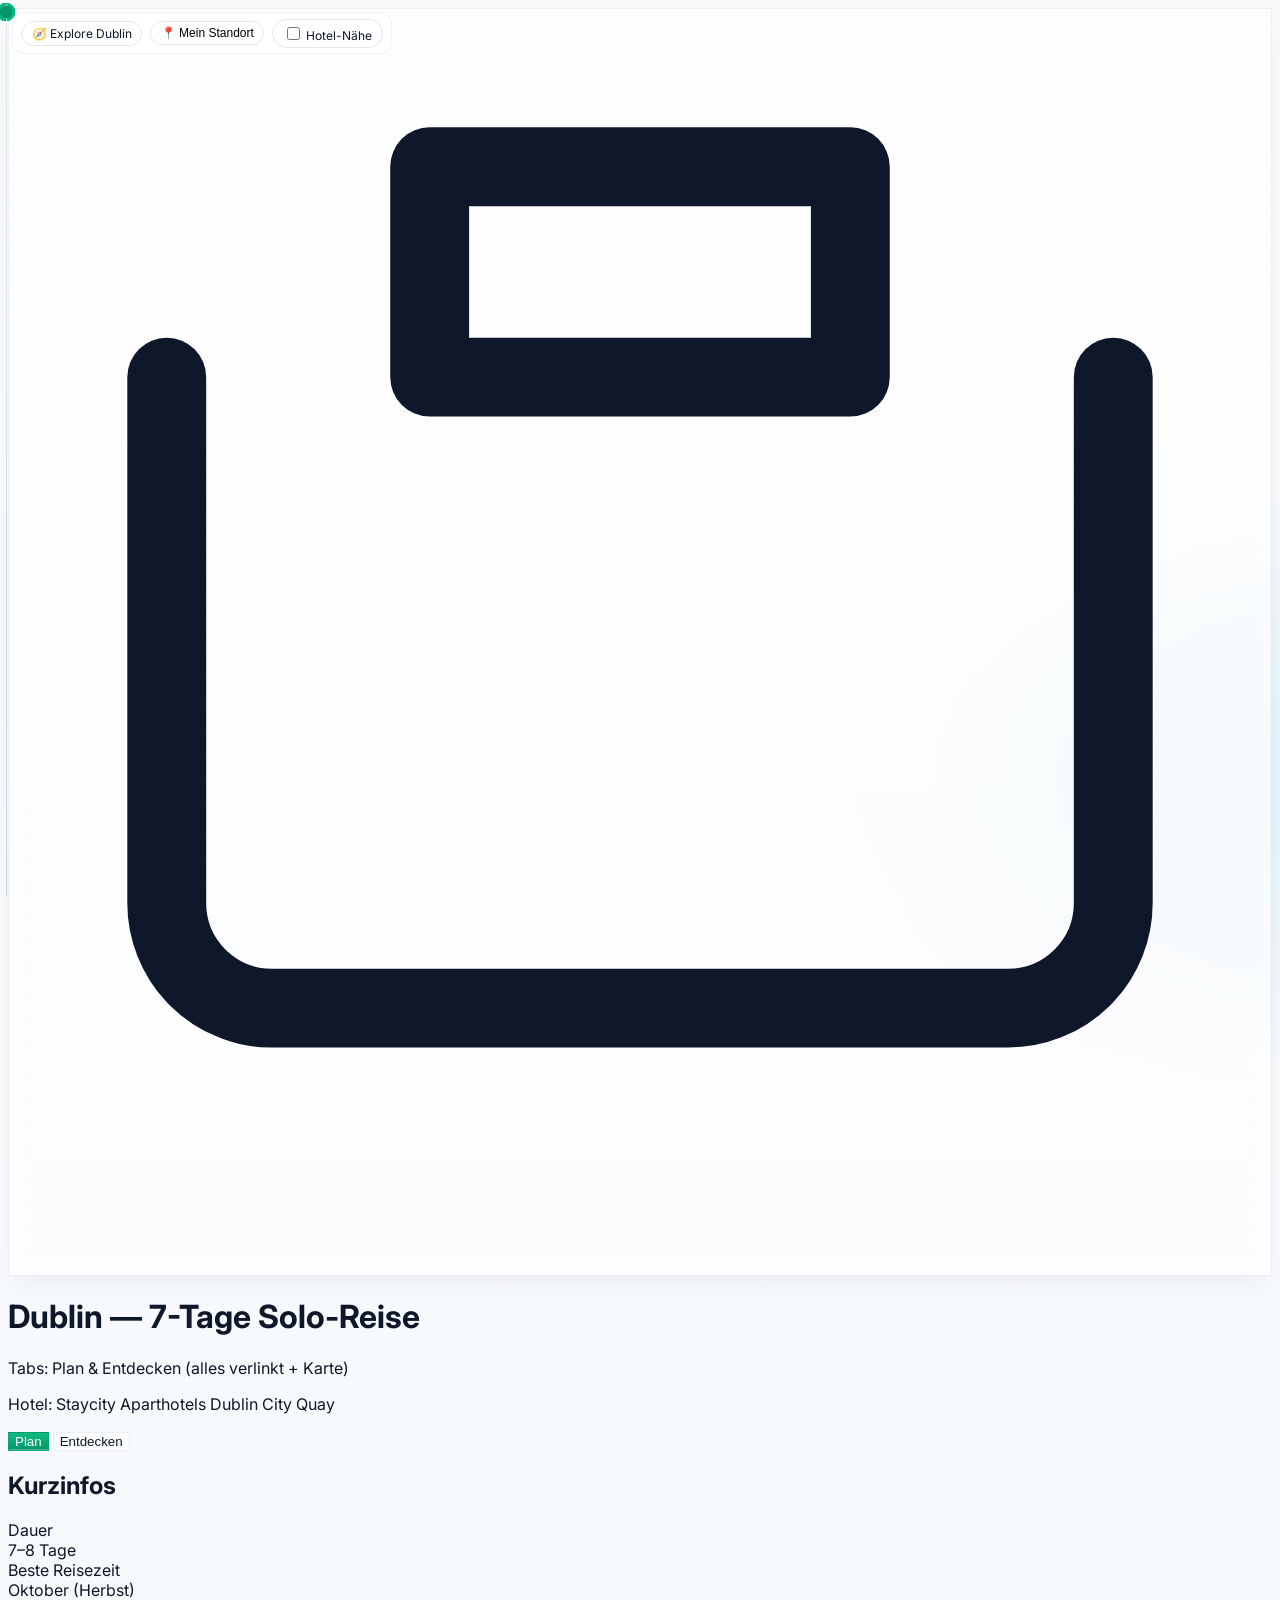
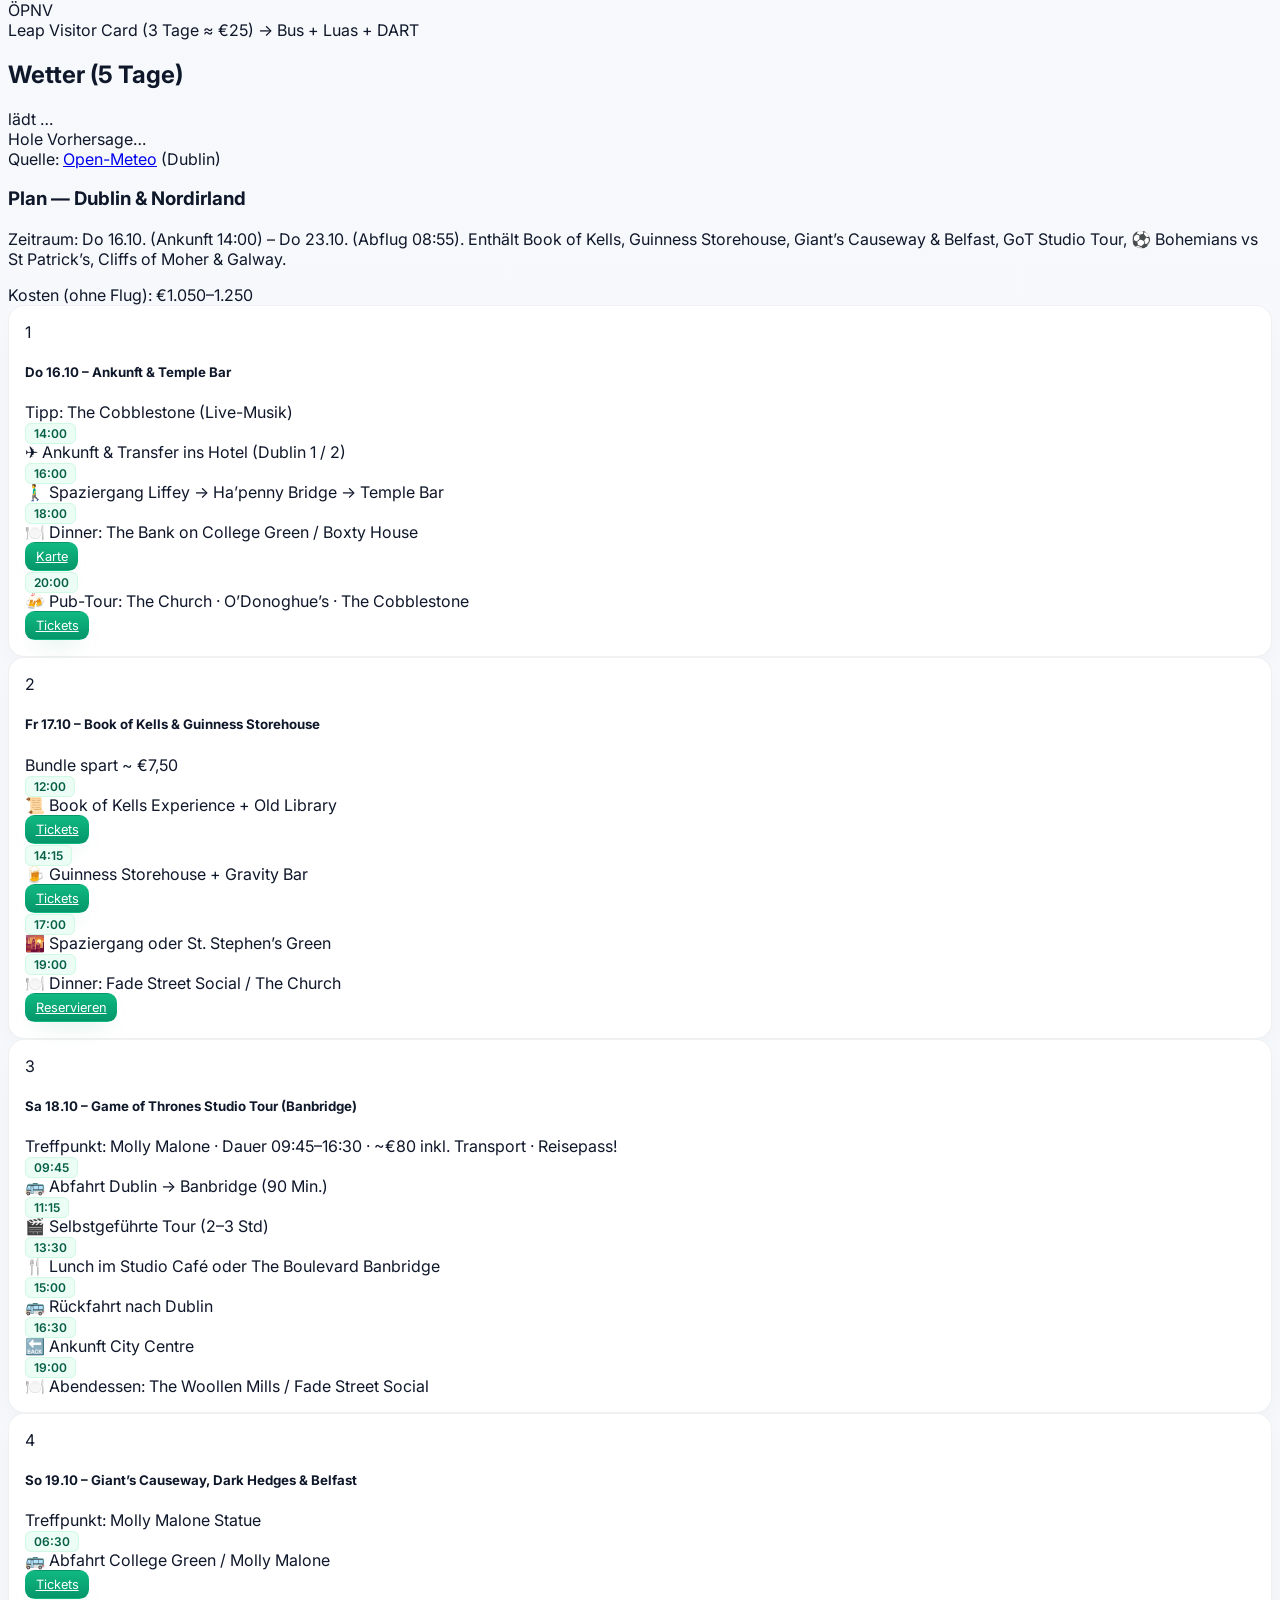
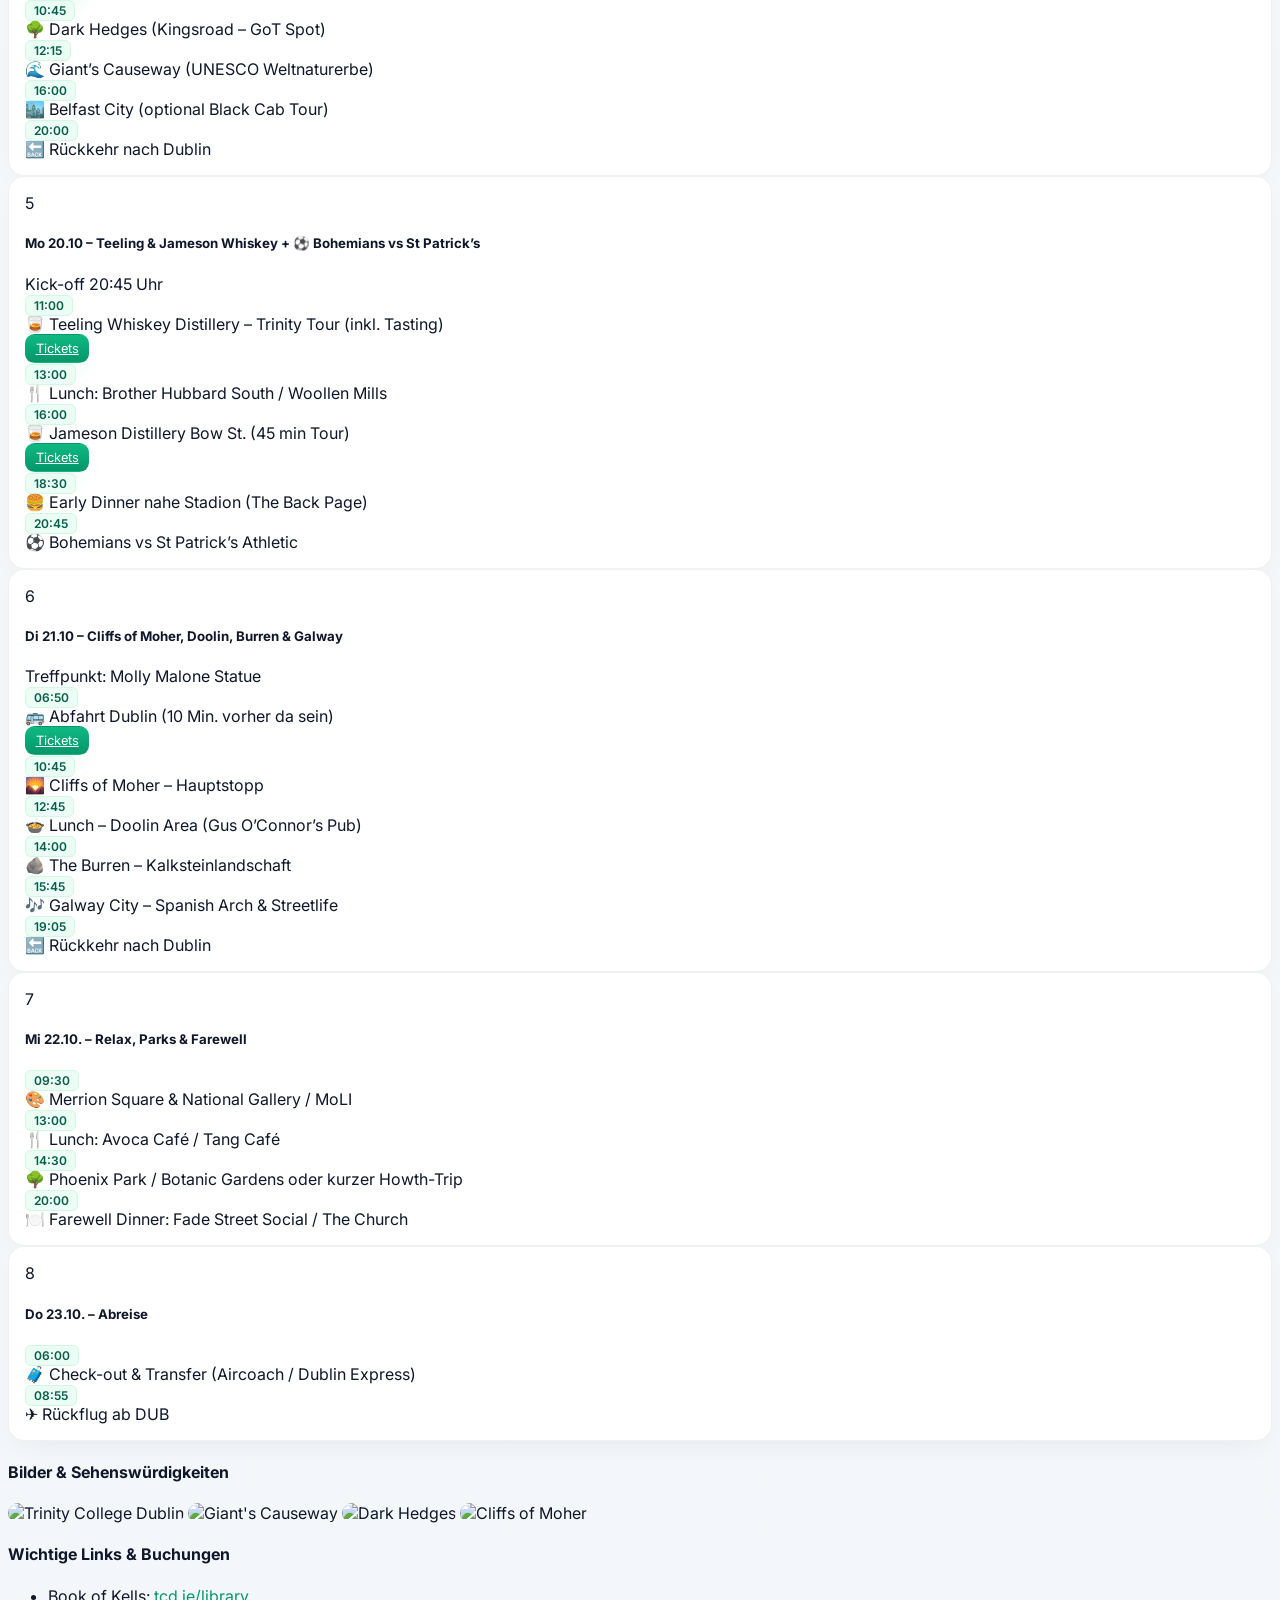
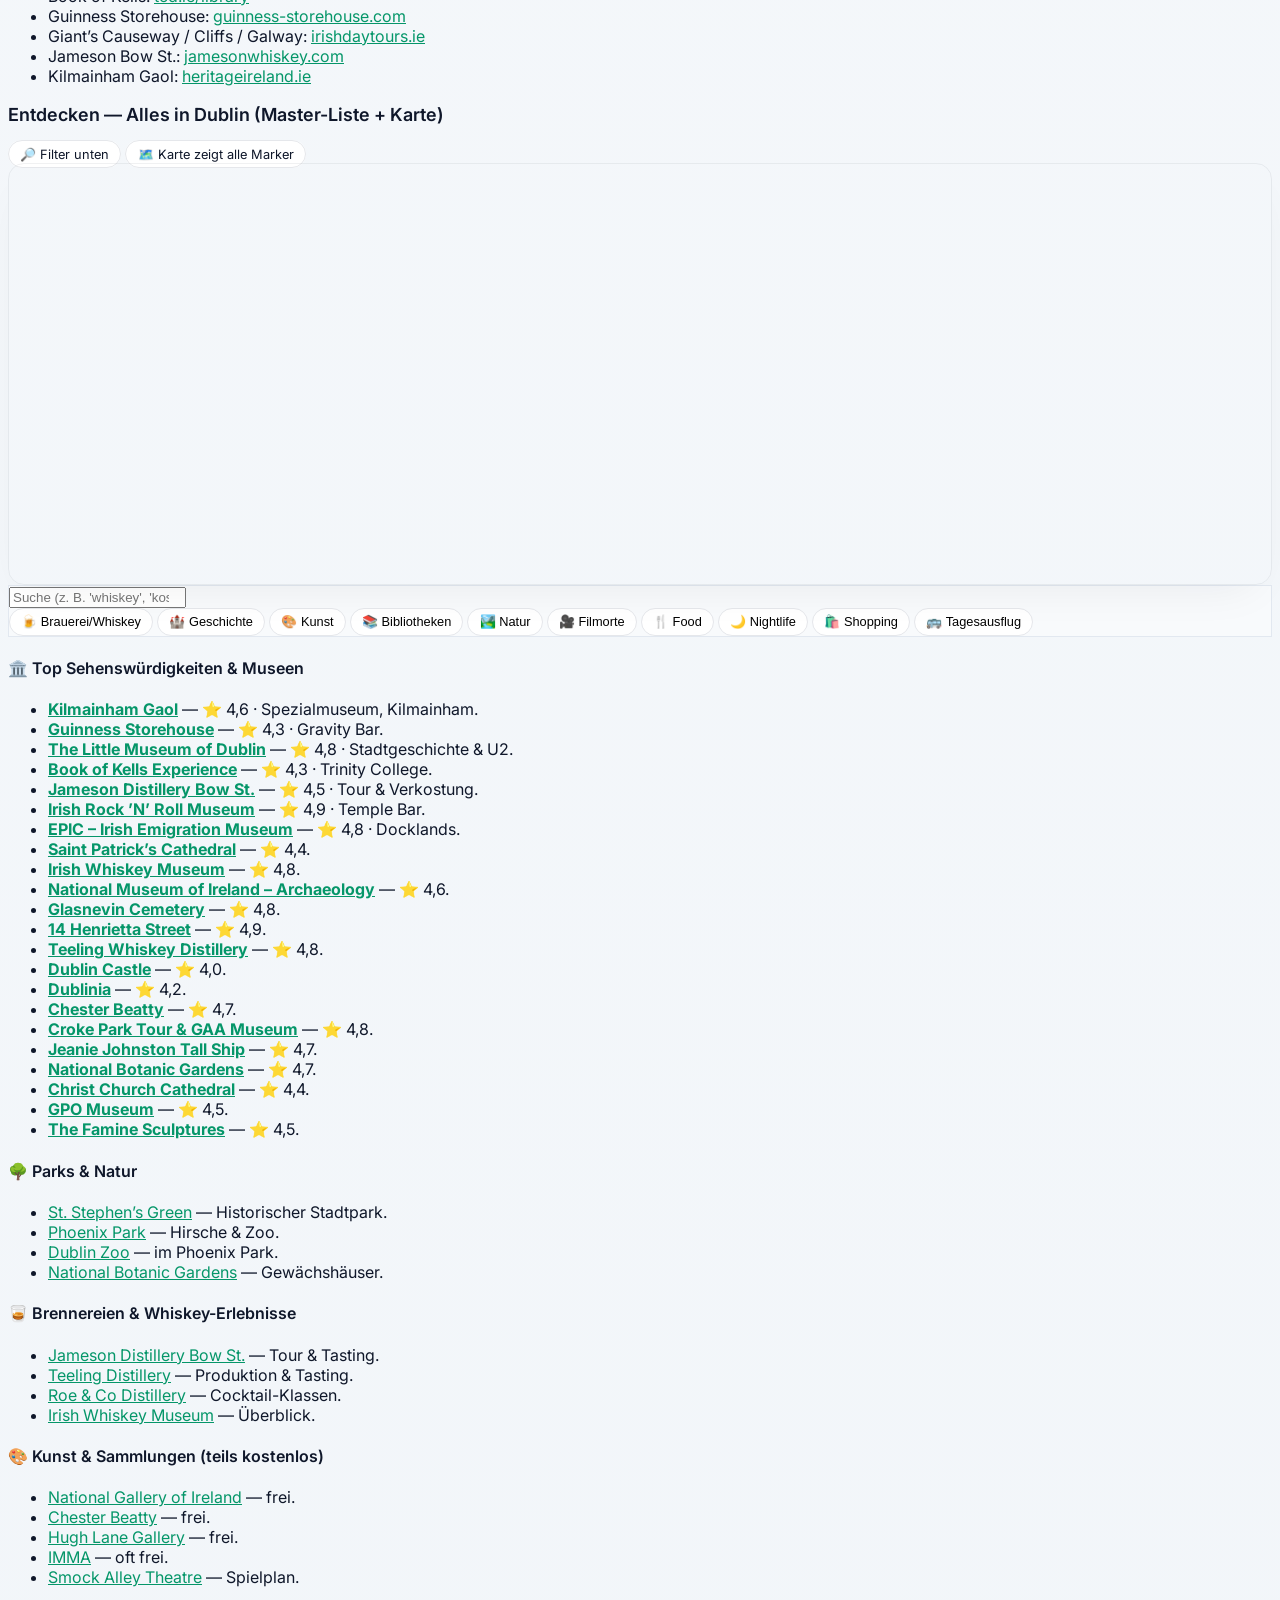
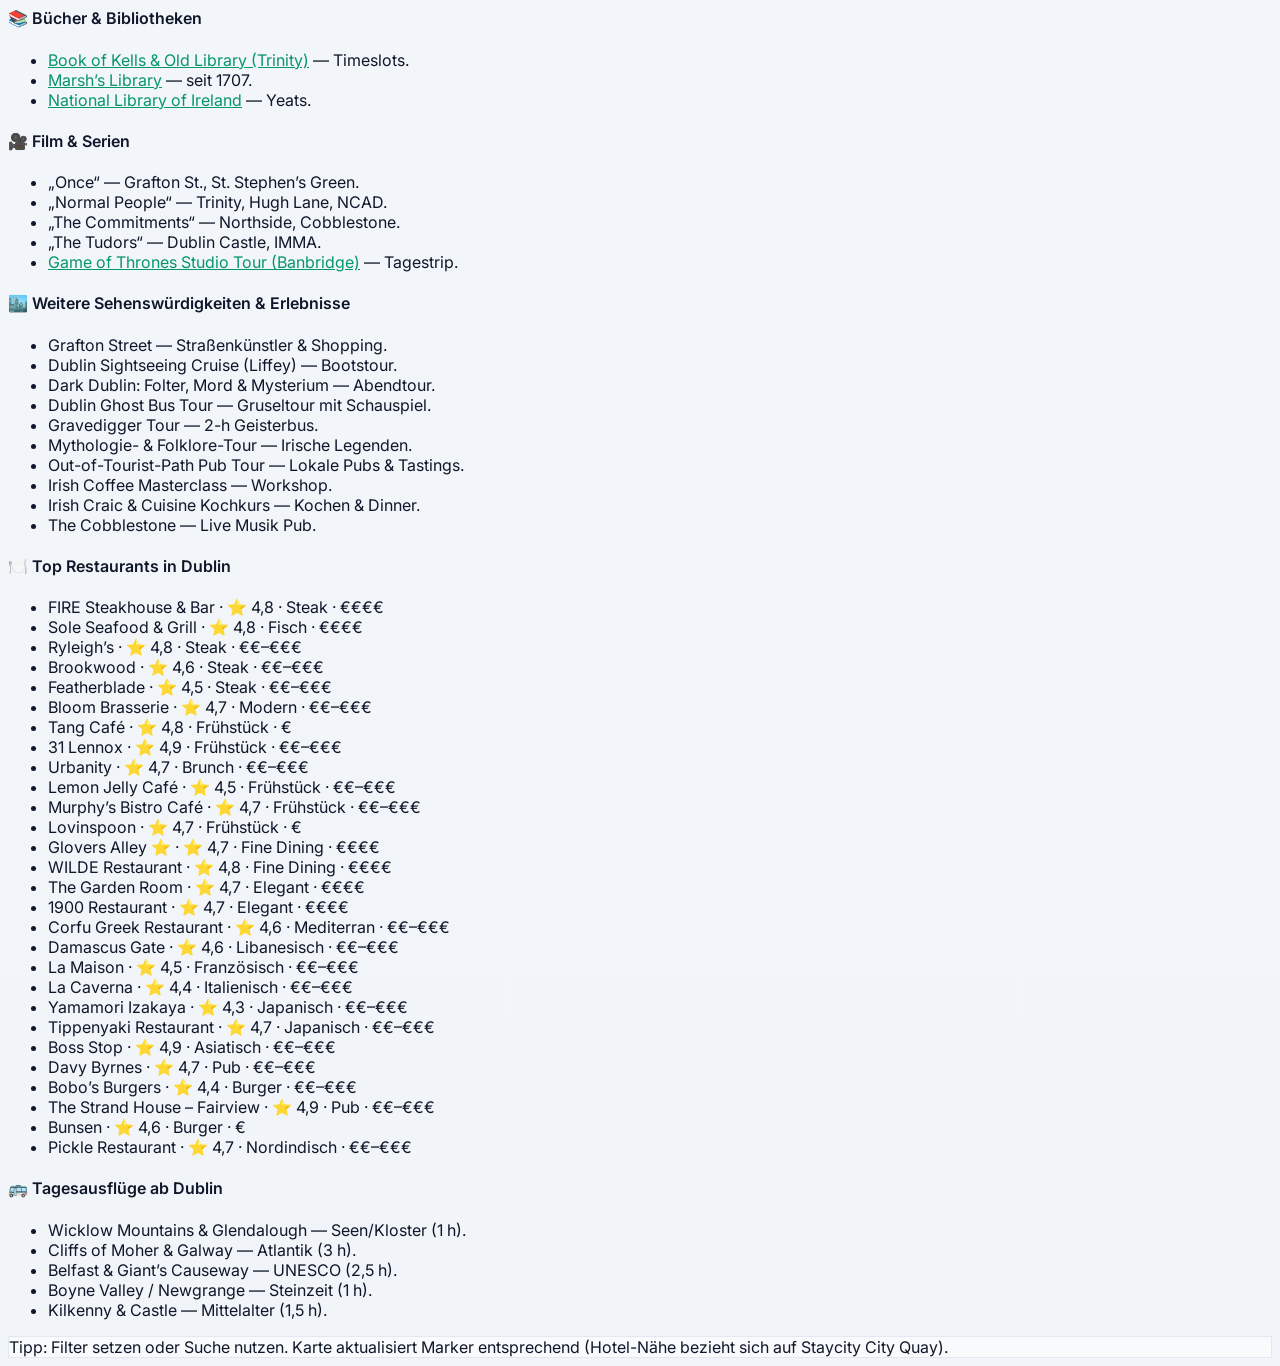
==== commit d67ee9db: "Update index.html" ====
--- a/index.html
+++ b/index.html
@@ -180,10 +180,10 @@
               <div class="flex items-center gap-3"><span class="badge">16:00</span><div class="text-sm font-medium text-slate-800">🚶‍♂️ Spaziergang Liffey → Ha’penny Bridge → Temple Bar</div></div>
             </div>
             <div class="relative pl-8"><span class="bullet"></span>
-              <div class="flex items-center gap-3"><span class="badge">18:00</span><div class="text-sm font-medium text-slate-800">🍽️ Dinner: The Bank on College Green / Boxty House</div><a class="btn" target="_blank" href="https://maps.google.com/?q=The+Bank+on+College+Green+Dublin">📍 Karte</a></div>
+              <div class="flex items-center gap-3"><span class="badge">18:00</span><div class="text-sm font-medium text-slate-800">🍽️ Dinner: The Bank on College Green / Boxty House</div><a class="btn" target="_blank" href="https://maps.google.com/?q=The+Bank+on+College+Green+Dublin">Karte</a></div>
             </div>
             <div class="relative pl-8"><span class="bullet"></span>
-              <div class="flex items-center gap-3"><span class="badge">20:00</span><div class="text-sm font-medium text-slate-800">🍻 Pub-Tour: The Church · O’Donoghue’s · The Cobblestone</div><a class="btn" target="_blank" href="https://dublinpubcrawl.com/">🎟️ Tickets</a></div>
+              <div class="flex items-center gap-3"><span class="badge">20:00</span><div class="text-sm font-medium text-slate-800">🍻 Pub-Tour: The Church · O’Donoghue’s · The Cobblestone</div><a class="btn" target="_blank" href="https://dublinpubcrawl.com/">Tickets</a></div>
             </div>
           </div>
         </div>
@@ -202,16 +202,16 @@
           <div class="timeline-line"></div>
           <div class="space-y-3">
             <div class="relative pl-8"><span class="bullet"></span>
-              <div class="flex items-center gap-3"><span class="badge">12:00</span><div class="text-sm font-medium text-slate-800">📜 Book of Kells Experience + Old Library</div><a class="btn btn-ghost" target="_blank" href="https://www.tcd.ie/library/old-library/">🎟️ Tickets</a></div>
+              <div class="flex items-center gap-3"><span class="badge">12:00</span><div class="text-sm font-medium text-slate-800">📜 Book of Kells Experience + Old Library</div><a class="btn btn-ghost" target="_blank" href="https://www.tcd.ie/library/old-library/">Tickets</a></div>
             </div>
             <div class="relative pl-8"><span class="bullet"></span>
-              <div class="flex items-center gap-3"><span class="badge">14:15</span><div class="text-sm font-medium text-slate-800">🍺 Guinness Storehouse + Gravity Bar</div><a class="btn btn-ghost" target="_blank" href="https://www.guinness-storehouse.com/">🎟️ Tickets</a></div>
+              <div class="flex items-center gap-3"><span class="badge">14:15</span><div class="text-sm font-medium text-slate-800">🍺 Guinness Storehouse + Gravity Bar</div><a class="btn btn-ghost" target="_blank" href="https://www.guinness-storehouse.com/">Tickets</a></div>
             </div>
             <div class="relative pl-8"><span class="bullet"></span>
               <div class="flex items-center gap-3"><span class="badge">17:00</span><div class="text-sm font-medium text-slate-800">🌇 Spaziergang oder St. Stephen’s Green</div></div>
             </div>
             <div class="relative pl-8"><span class="bullet"></span>
-              <div class="flex items-center gap-3"><span class="badge">19:00</span><div class="text-sm font-medium text-slate-800">🍽️ Dinner: Fade Street Social / The Church</div><a class="btn" target="_blank" href="https://www.fadestreetsocial.com/">📞 Reservieren</a></div>
+              <div class="flex items-center gap-3"><span class="badge">19:00</span><div class="text-sm font-medium text-slate-800">🍽️ Dinner: Fade Street Social / The Church</div><a class="btn" target="_blank" href="https://www.fadestreetsocial.com/">Reservieren</a></div>
             </div>
           </div>
         </div>
@@ -251,7 +251,7 @@
         <div class="relative">
           <div class="timeline-line"></div>
           <div class="space-y-3">
-            <div class="relative pl-8"><span class="bullet"></span><div class="flex items-center gap-3"><span class="badge">06:30</span><div class="text-sm font-medium text-slate-800">🚌 Abfahrt College Green / Molly Malone</div><a class="btn btn-ghost" target="_blank" href="https://www.irishdaytours.ie/">🎟️ Tickets</a></div></div>
+            <div class="relative pl-8"><span class="bullet"></span><div class="flex items-center gap-3"><span class="badge">06:30</span><div class="text-sm font-medium text-slate-800">🚌 Abfahrt College Green / Molly Malone</div><a class="btn btn-ghost" target="_blank" href="https://www.irishdaytours.ie/">Tickets</a></div></div>
             <div class="relative pl-8"><span class="bullet"></span><div class="flex items-center gap-3"><span class="badge">10:45</span><div class="text-sm font-medium text-slate-800">🌳 Dark Hedges (Kingsroad – GoT Spot)</div></div></div>
             <div class="relative pl-8"><span class="bullet"></span><div class="flex items-center gap-3"><span class="badge">12:15</span><div class="text-sm font-medium text-slate-800">🌊 Giant’s Causeway (UNESCO Weltnaturerbe)</div></div></div>
             <div class="relative pl-8"><span class="bullet"></span><div class="flex items-center gap-3"><span class="badge">16:00</span><div class="text-sm font-medium text-slate-800">🏙️ Belfast City (optional Black Cab Tour)</div></div></div>
@@ -272,9 +272,9 @@
         <div class="relative">
           <div class="timeline-line"></div>
           <div class="space-y-3">
-            <div class="relative pl-8"><span class="bullet"></span><div class="flex items-center gap-3"><span class="badge">11:00</span><div class="text-sm font-medium text-slate-800">🥃 Teeling Whiskey Distillery – Trinity Tour (inkl. Tasting)</div><a class="btn btn-ghost" target="_blank" href="https://teelingdistillery.com/">🎟️ Tickets</a></div></div>
+            <div class="relative pl-8"><span class="bullet"></span><div class="flex items-center gap-3"><span class="badge">11:00</span><div class="text-sm font-medium text-slate-800">🥃 Teeling Whiskey Distillery – Trinity Tour (inkl. Tasting)</div><a class="btn btn-ghost" target="_blank" href="https://teelingdistillery.com/">Tickets</a></div></div>
             <div class="relative pl-8"><span class="bullet"></span><div class="flex items-center gap-3"><span class="badge">13:00</span><div class="text-sm font-medium text-slate-800">🍴 Lunch: Brother Hubbard South / Woollen Mills</div></div></div>
-            <div class="relative pl-8"><span class="bullet"></span><div class="flex items-center gap-3"><span class="badge">16:00</span><div class="text-sm font-medium text-slate-800">🥃 Jameson Distillery Bow St. (45 min Tour)</div><a class="btn btn-ghost" target="_blank" href="https://www.jamesonwhiskey.com/visit-us/bow-st-dublin">🎟️ Tickets</a></div></div>
+            <div class="relative pl-8"><span class="bullet"></span><div class="flex items-center gap-3"><span class="badge">16:00</span><div class="text-sm font-medium text-slate-800">🥃 Jameson Distillery Bow St. (45 min Tour)</div><a class="btn btn-ghost" target="_blank" href="https://www.jamesonwhiskey.com/visit-us/bow-st-dublin">Tickets</a></div></div>
             <div class="relative pl-8"><span class="bullet"></span><div class="flex items-center gap-3"><span class="badge">18:30</span><div class="text-sm font-medium text-slate-800">🍔 Early Dinner nahe Stadion (The Back Page)</div></div></div>
             <div class="relative pl-8"><span class="bullet"></span><div class="flex items-center gap-3"><span class="badge">20:45</span><div class="text-sm font-medium text-slate-800">⚽ Bohemians vs St Patrick’s Athletic</div></div></div>
           </div>
@@ -293,7 +293,7 @@
         <div class="relative">
           <div class="timeline-line"></div>
           <div class="space-y-3">
-            <div class="relative pl-8"><span class="bullet"></span><div class="flex items-center gap-3"><span class="badge">06:50</span><div class="text-sm font-medium text-slate-800">🚌 Abfahrt Dublin (10 Min. vorher da sein)</div><a class="btn btn-ghost" target="_blank" href="https://www.irishdaytours.ie/">🎟️ Tickets</a></div></div>
+            <div class="relative pl-8"><span class="bullet"></span><div class="flex items-center gap-3"><span class="badge">06:50</span><div class="text-sm font-medium text-slate-800">🚌 Abfahrt Dublin (10 Min. vorher da sein)</div><a class="btn btn-ghost" target="_blank" href="https://www.irishdaytours.ie/">Tickets</a></div></div>
             <div class="relative pl-8"><span class="bullet"></span><div class="flex items-center gap-3"><span class="badge">10:45</span><div class="text-sm font-medium text-slate-800">🌄 Cliffs of Moher – Hauptstopp</div></div></div>
             <div class="relative pl-8"><span class="bullet"></span><div class="flex items-center gap-3"><span class="badge">12:45</span><div class="text-sm font-medium text-slate-800">🍲 Lunch – Doolin Area (Gus O’Connor’s Pub)</div></div></div>
             <div class="relative pl-8"><span class="bullet"></span><div class="flex items-center gap-3"><span class="badge">14:00</span><div class="text-sm font-medium text-slate-800">🪨 The Burren – Kalksteinlandschaft</div></div></div>
@@ -542,6 +542,9 @@
               <li data-name="Davy Byrnes">Davy Byrnes · ⭐ 4,7 · Pub · €€–€€€</li>
               <li data-name="Bobo’s Burgers">Bobo’s Burgers · ⭐ 4,4 · Burger · €€–€€€</li>
               <li data-name="The Strand House – Fairview">The Strand House – Fairview · ⭐ 4,9 · Pub · €€–€€€</li>
+              <li data-name="Bunsen">Bunsen · ⭐ 4,6 · Burger · €</li>
+<li data-name="Pickle Restaurant">Pickle Restaurant · ⭐ 4,7 · Nordindisch · €€–€€€</li>
+
             </ul>
           </div>
 
@@ -717,7 +720,9 @@
       {cat:"food", name:"Boss Stop", lat:53.34984, lng:-6.25994, url:""},
       {cat:"food", name:"Davy Byrnes", lat:53.34177, lng:-6.25823, url:"https://www.davybyrnes.com/"},
       {cat:"food", name:"Bobo’s Burgers", lat:53.34366, lng:-6.26342, url:"https://bobos.ie/"},
-      {cat:"food", name:"The Strand House – Fairview", lat:53.36221, lng:-6.22969, url:""},
+      {cat:"food", name:"The Strand House – Fairview", lat:53.36221, lng:-6.22969, url:""},{cat:"food", name:"Bunsen (Temple Bar)", lat:53.34545, lng:-6.26437, url:"https://www.bunsen.ie/"},
+{cat:"food", name:"Pickle Restaurant",    lat:53.33463, lng:-6.26561, url:"https://www.picklerestaurant.com/"},
+
       // Tagesausflüge (Abfahrt Molly Malone)
       {cat:"trip", name:"Wicklow Mountains & Glendalough (Abfahrt)", lat:53.34297, lng:-6.25953, url:"https://www.irishdaytours.ie/"},
       {cat:"trip", name:"Cliffs of Moher & Galway (Abfahrt)", lat:53.34297, lng:-6.25953, url:"https://www.irishdaytours.ie/"},
@@ -891,3 +896,4 @@
 </html>
 
 
+
